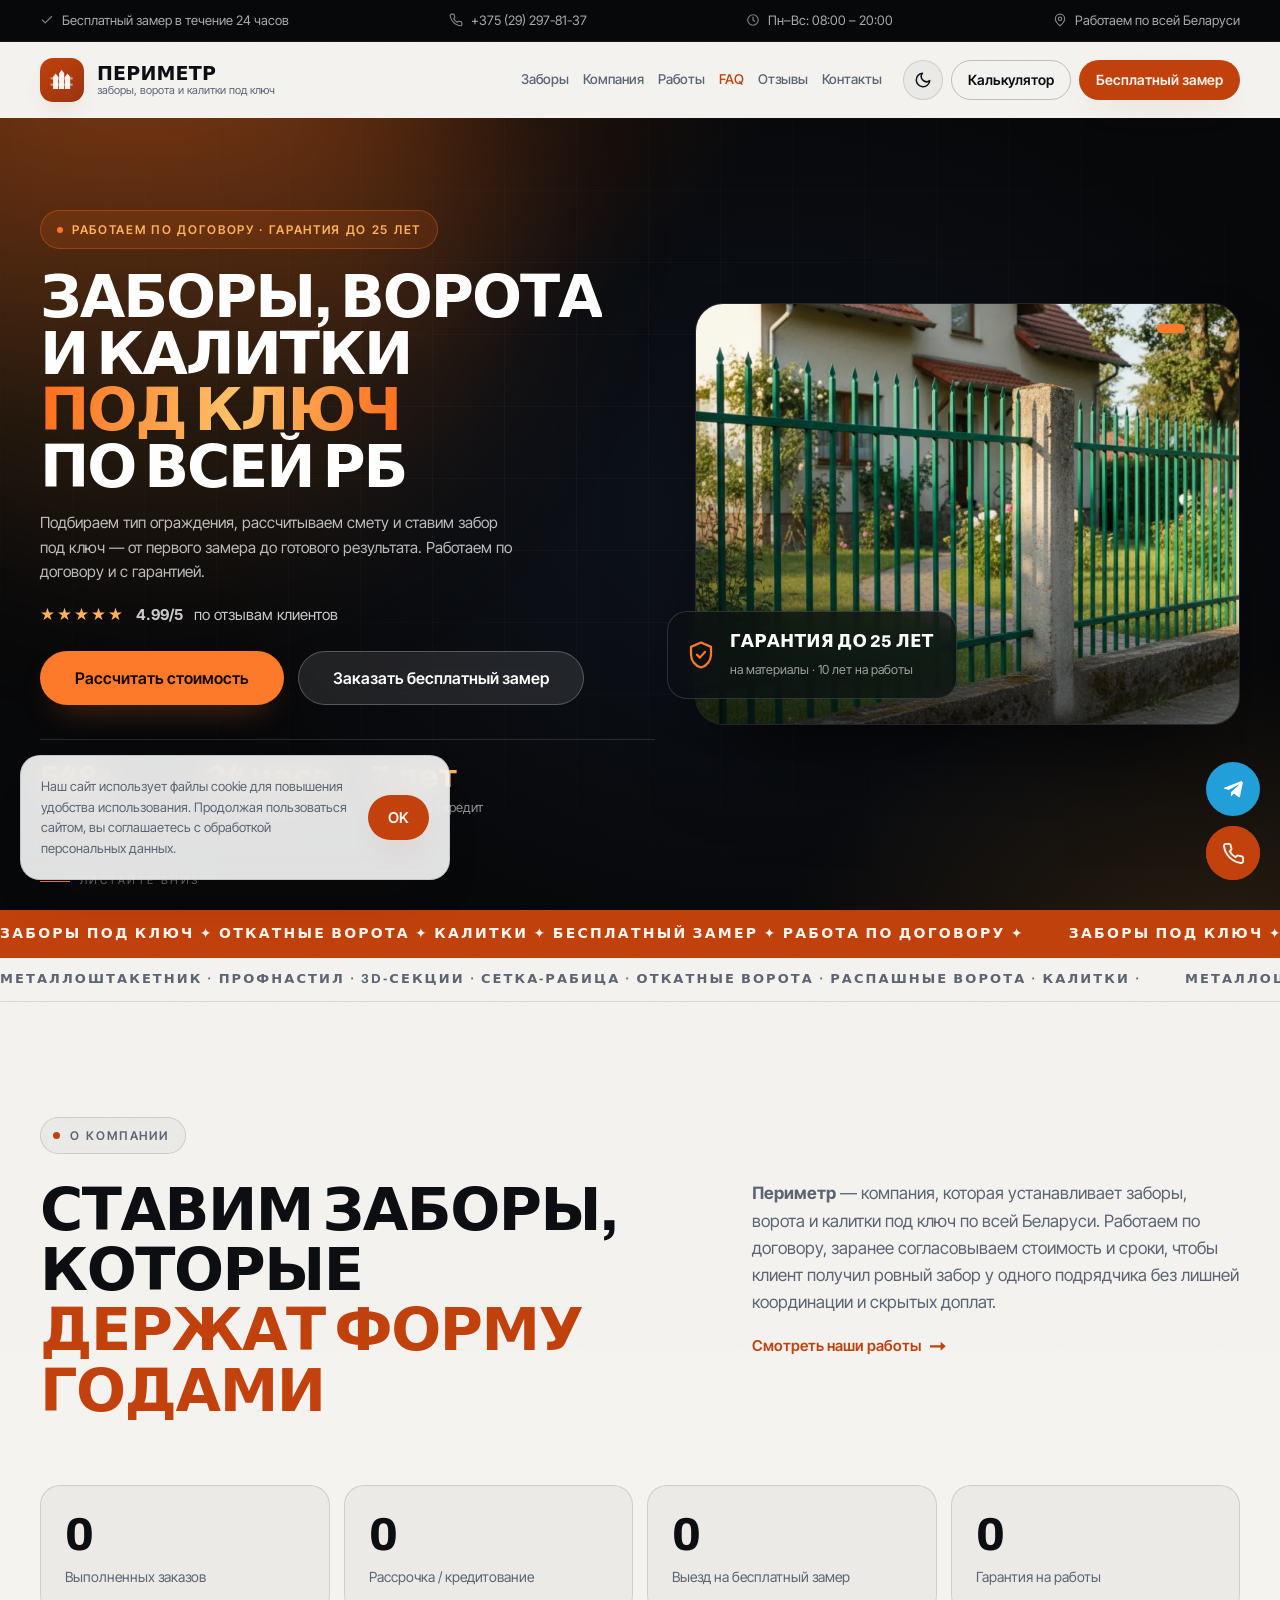
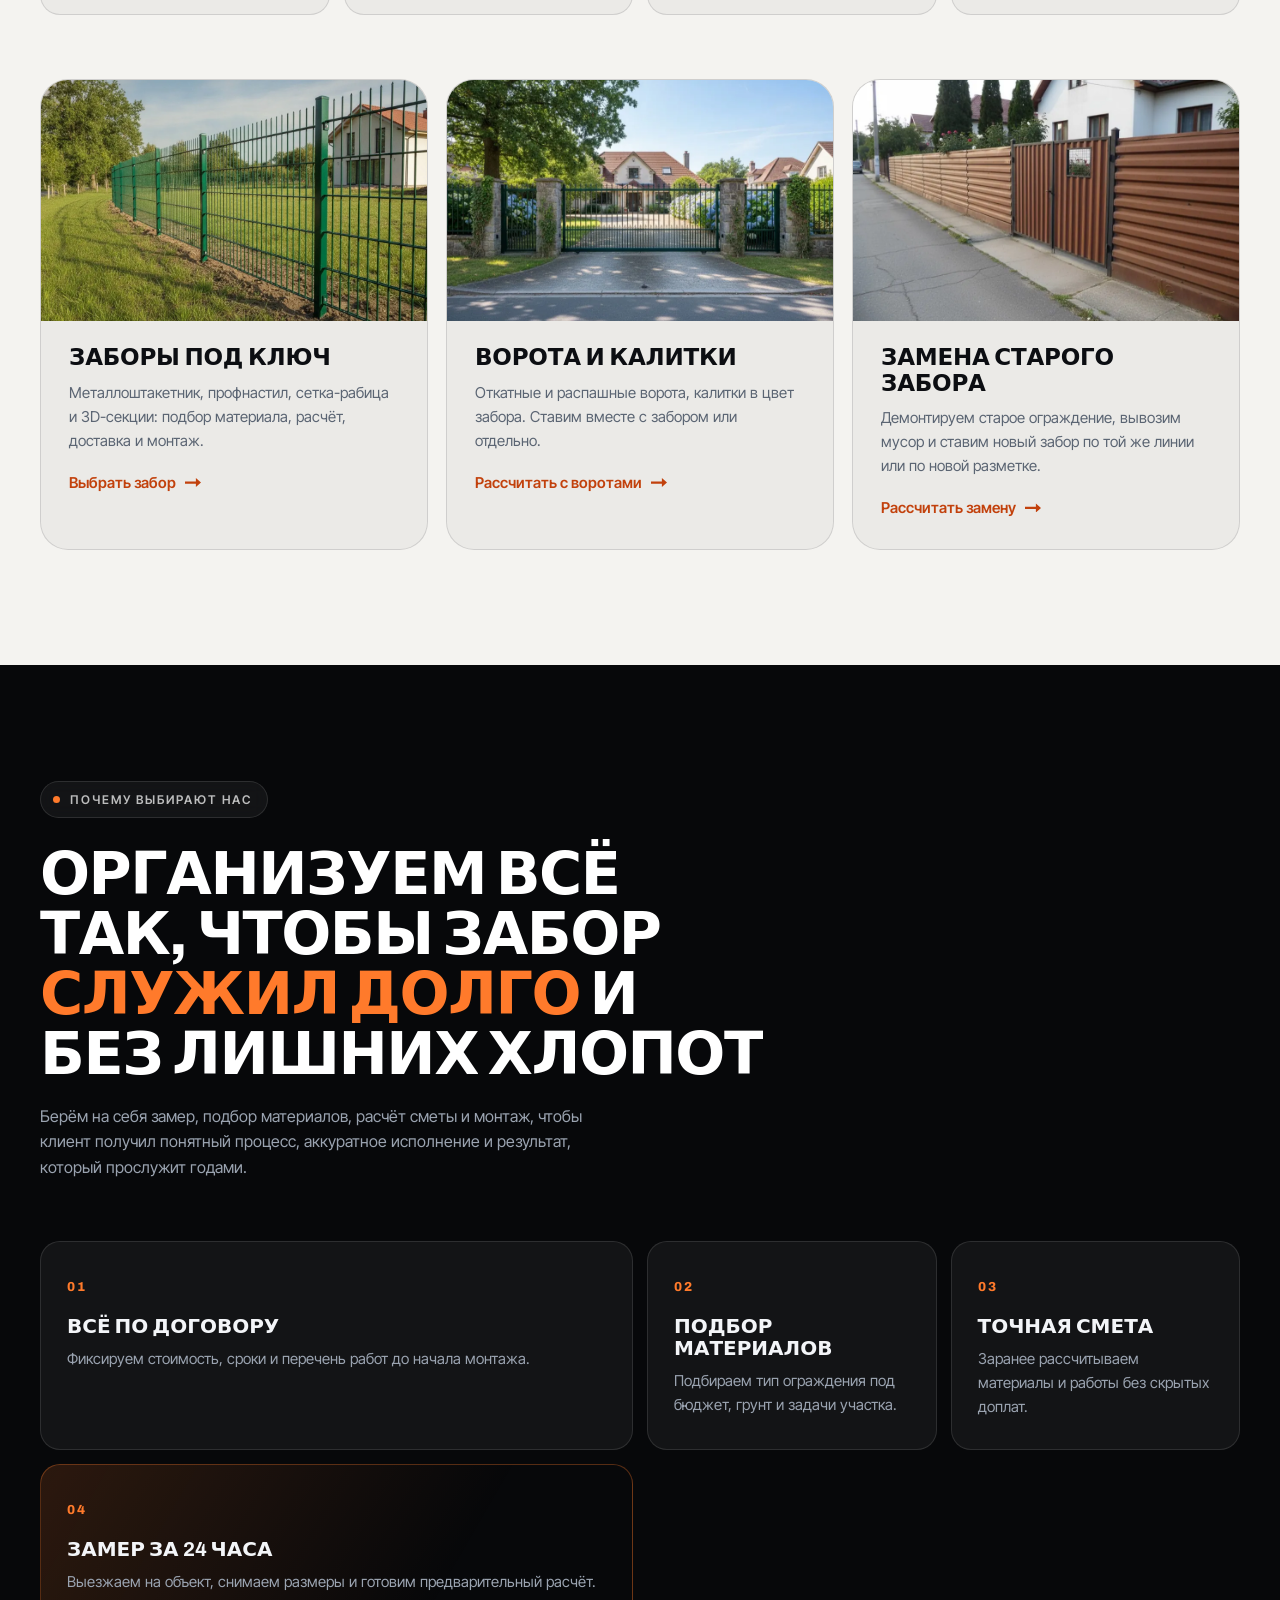
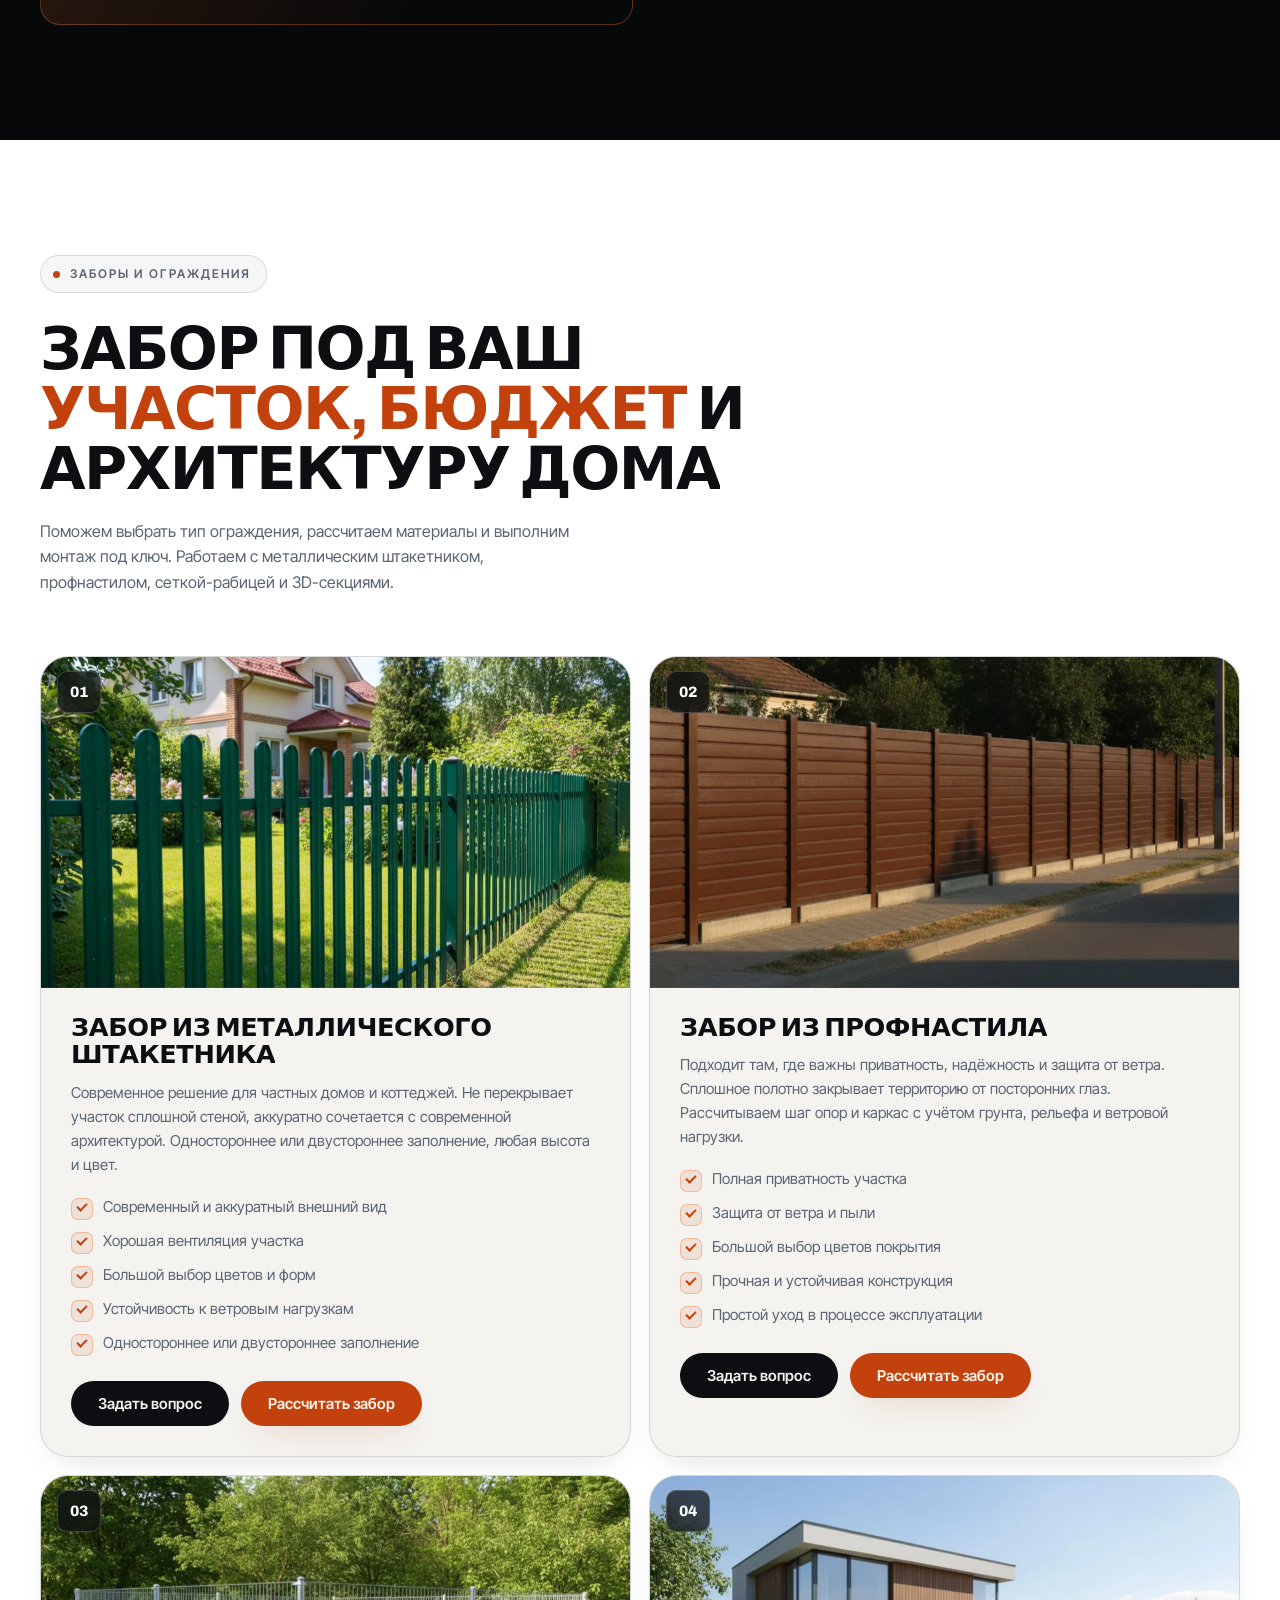
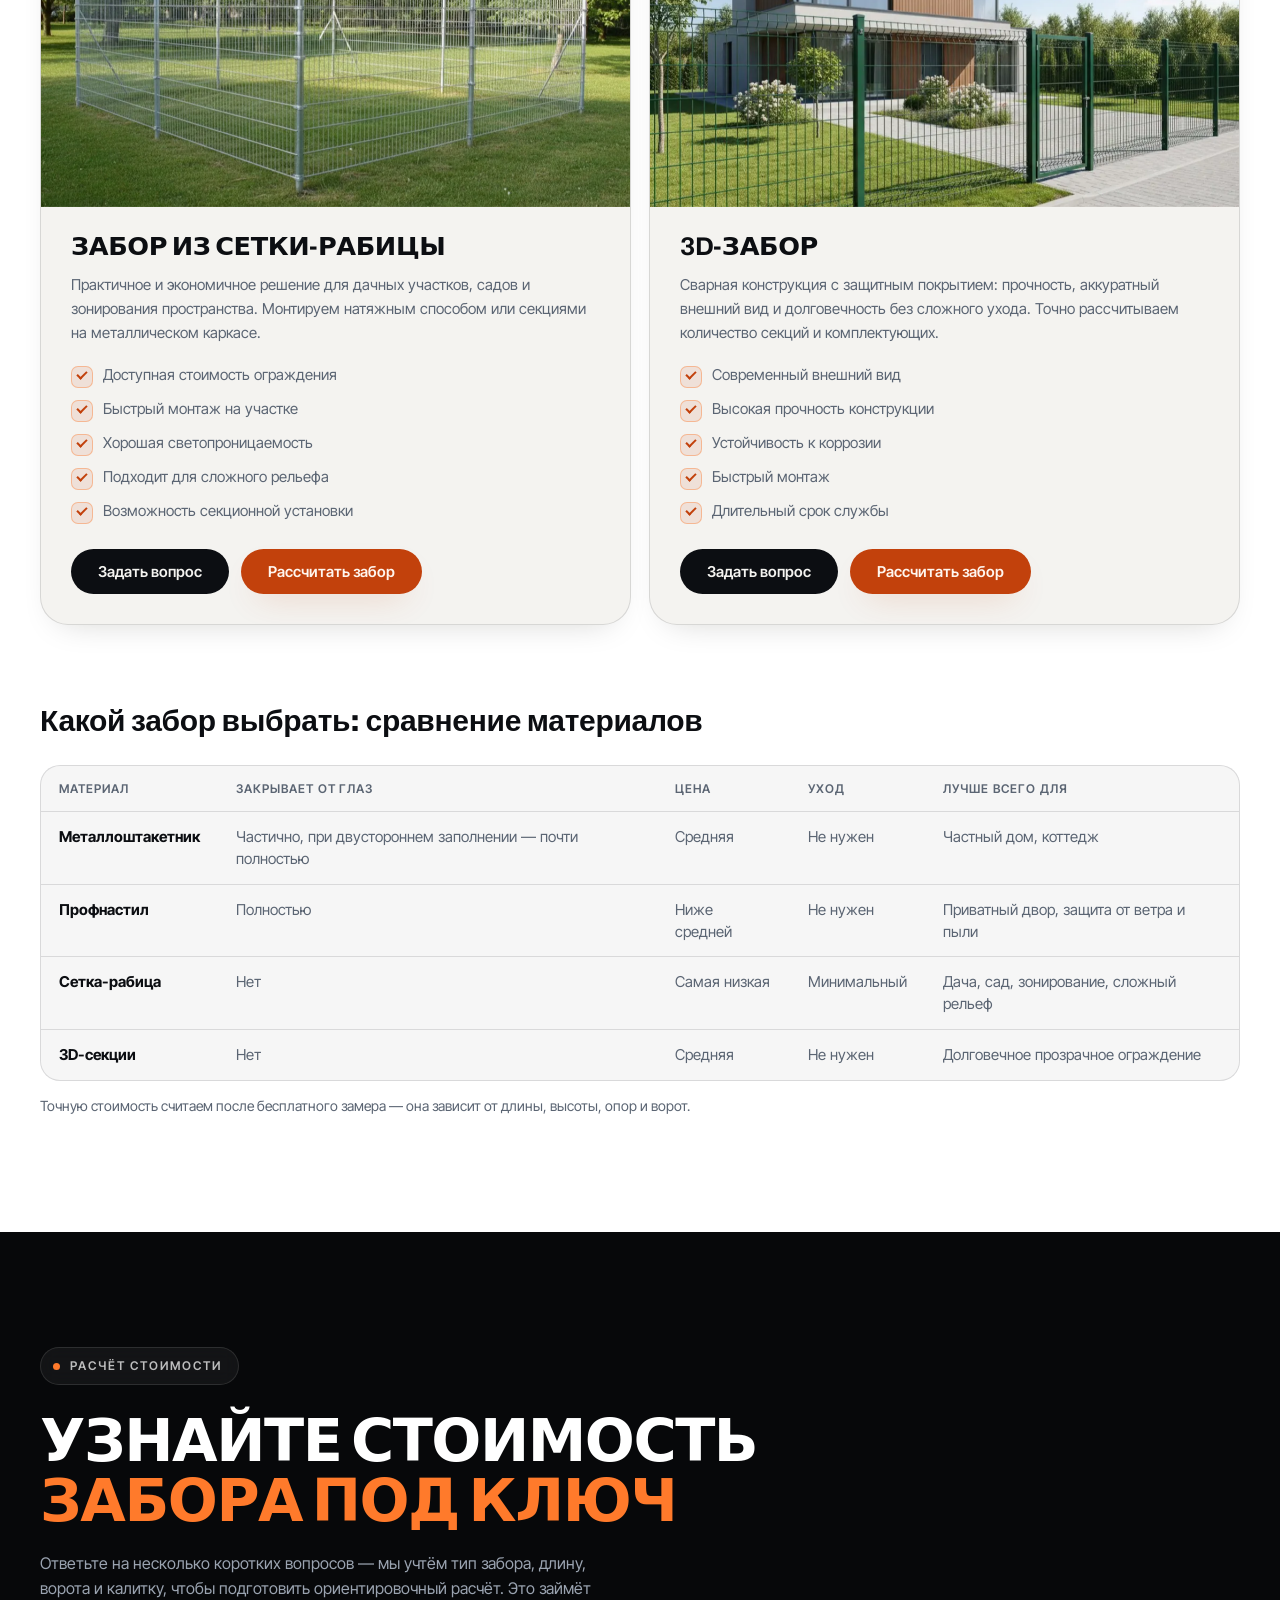
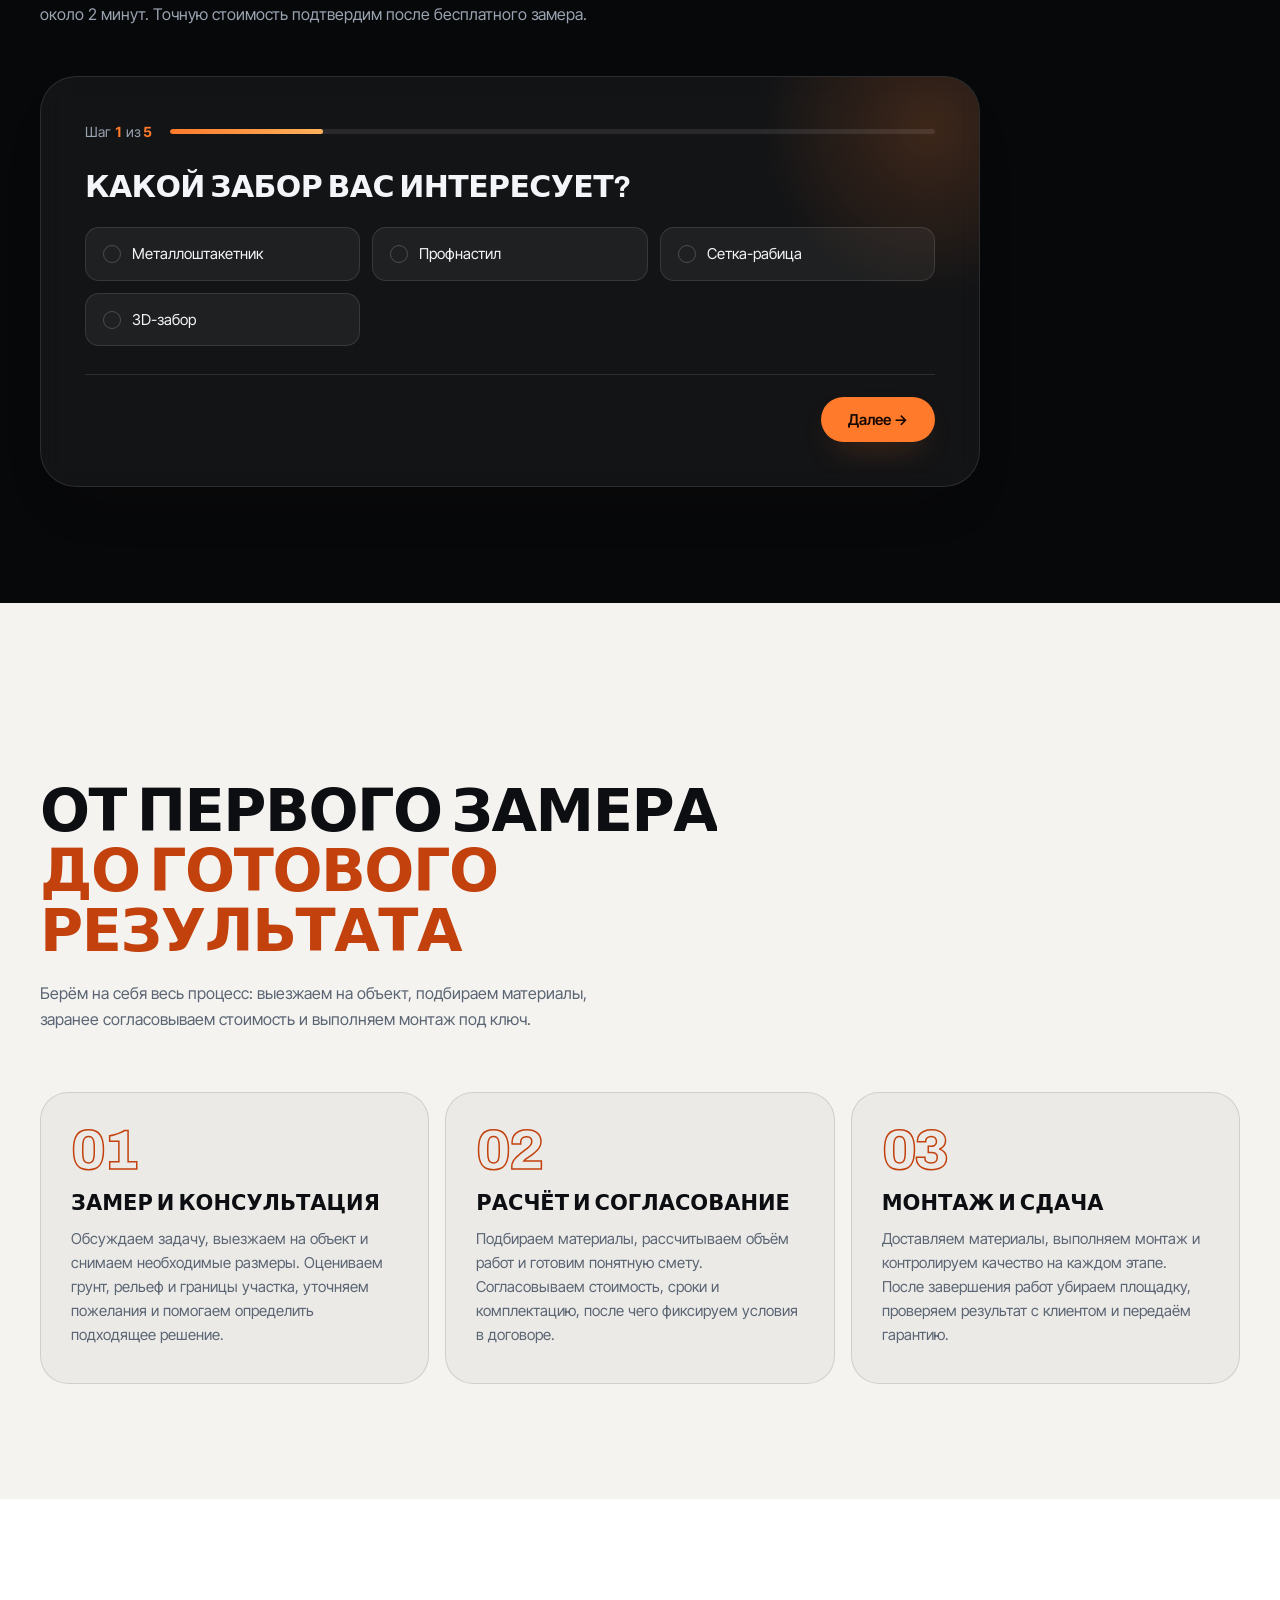
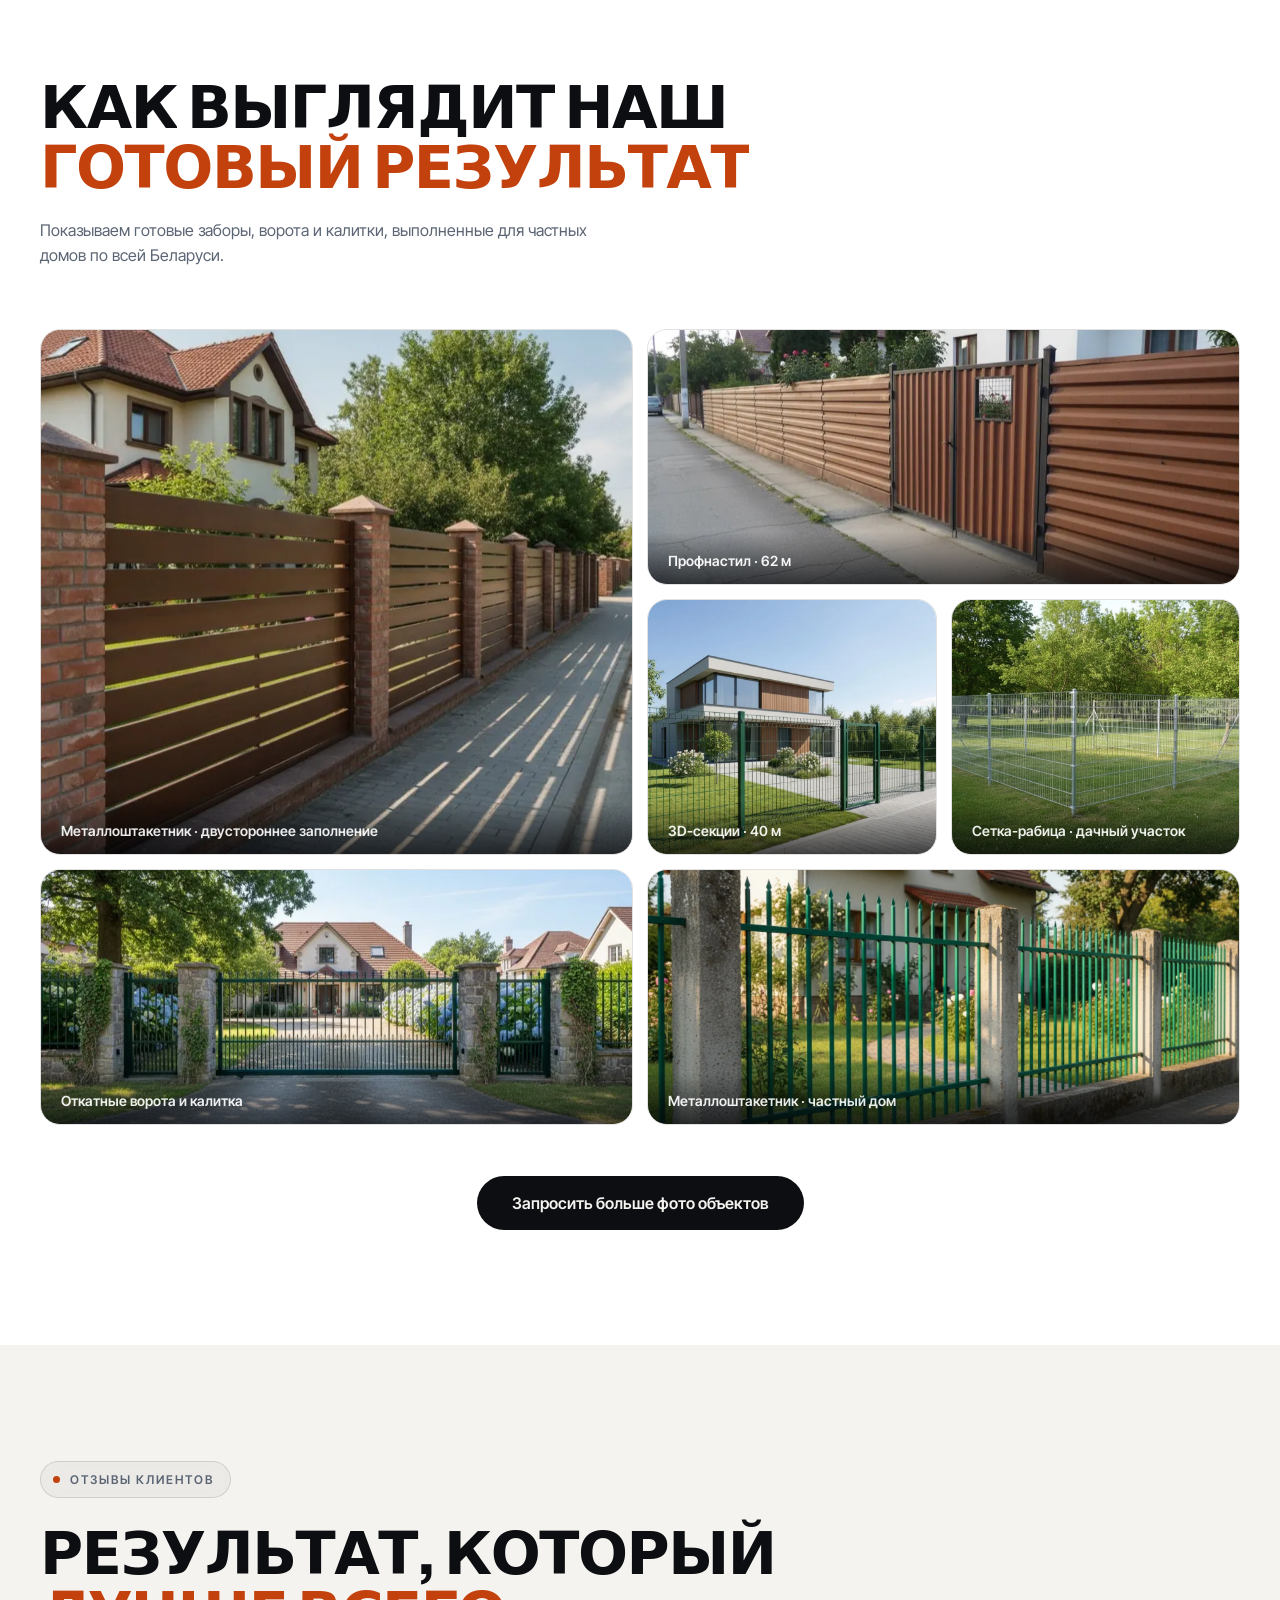
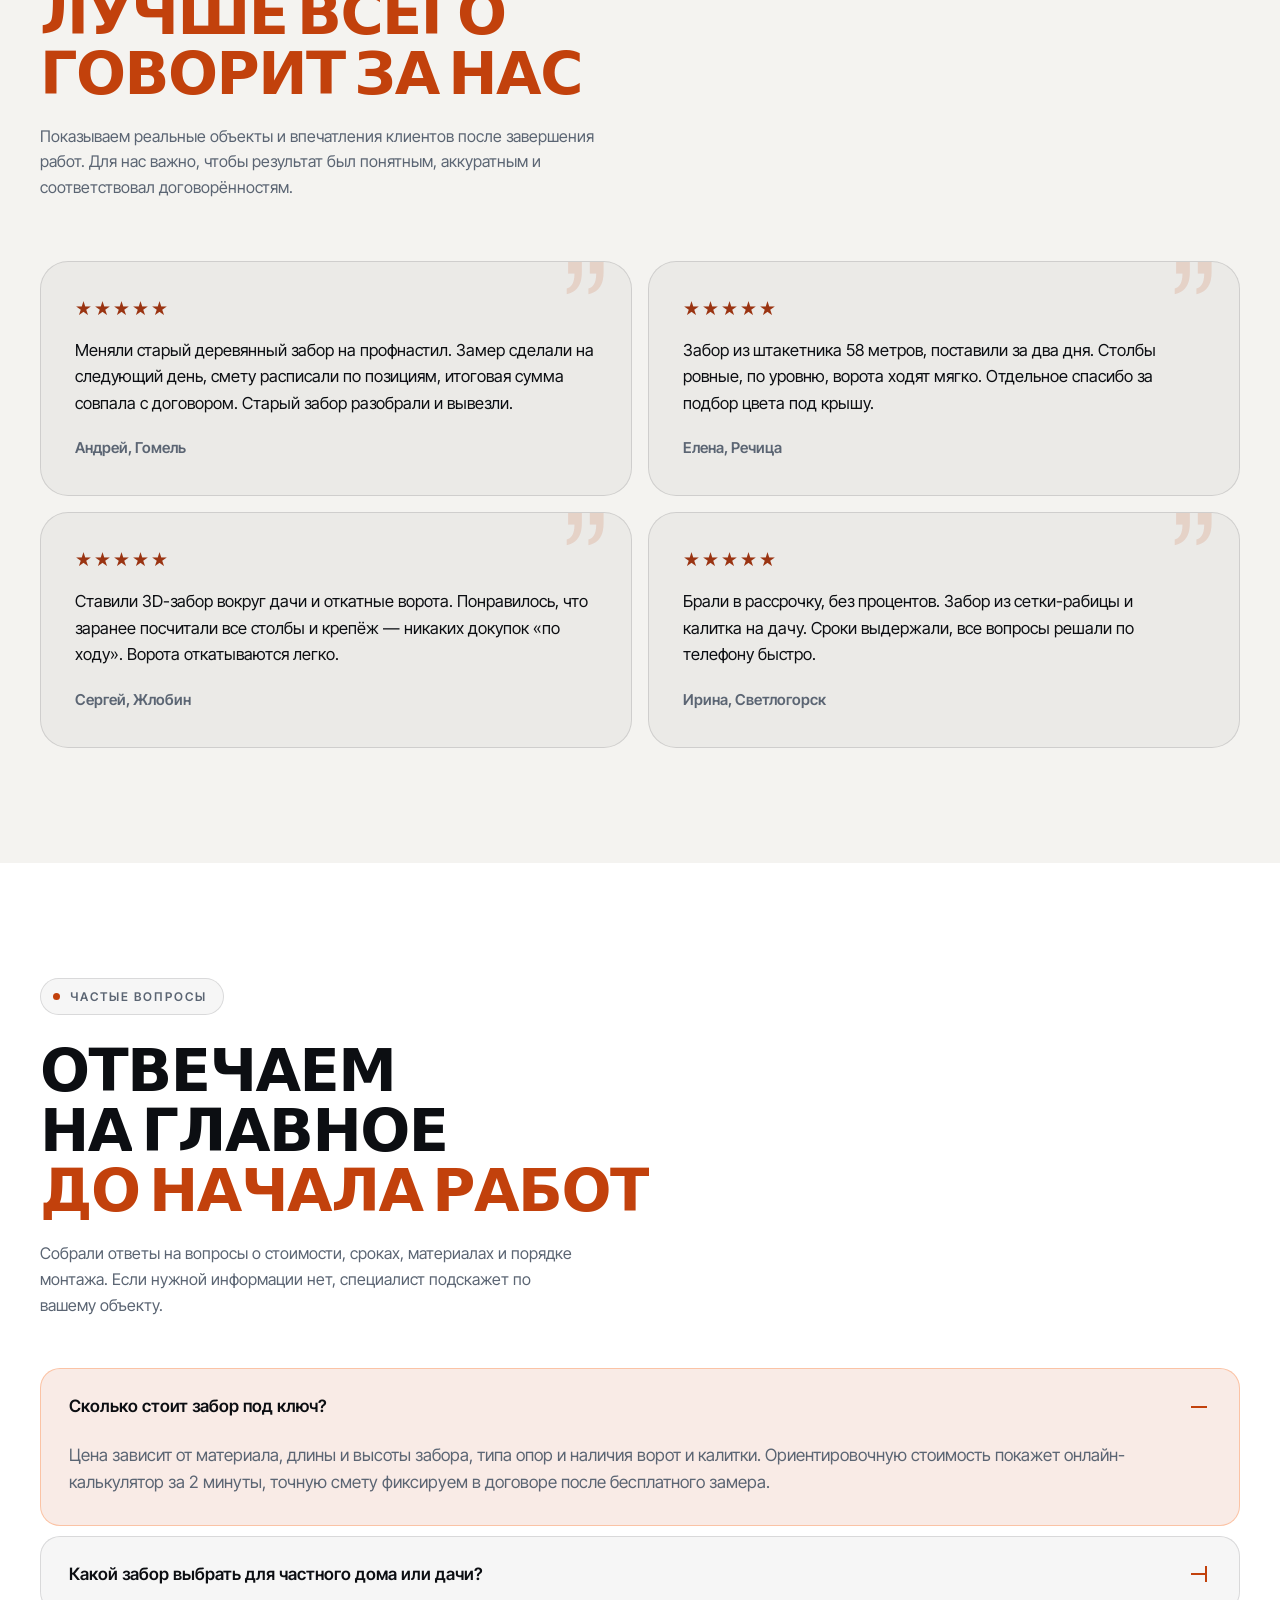
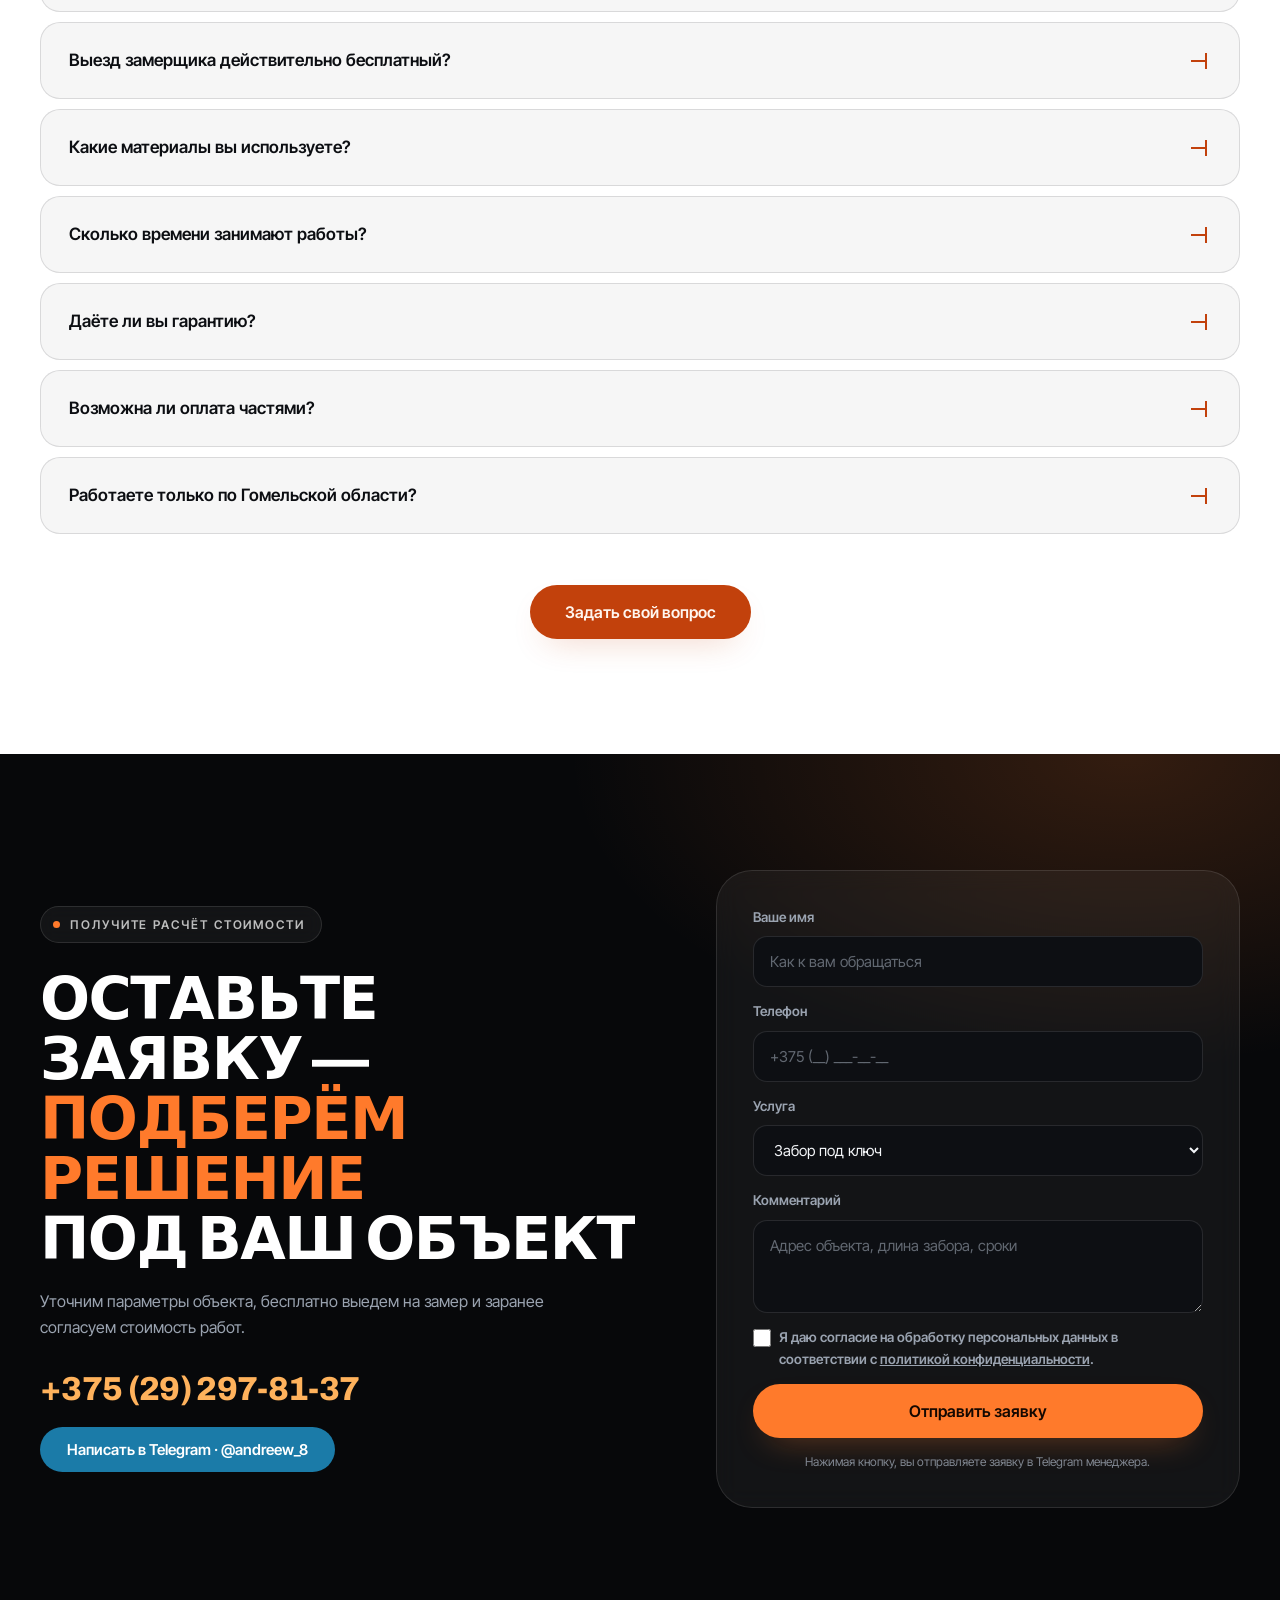
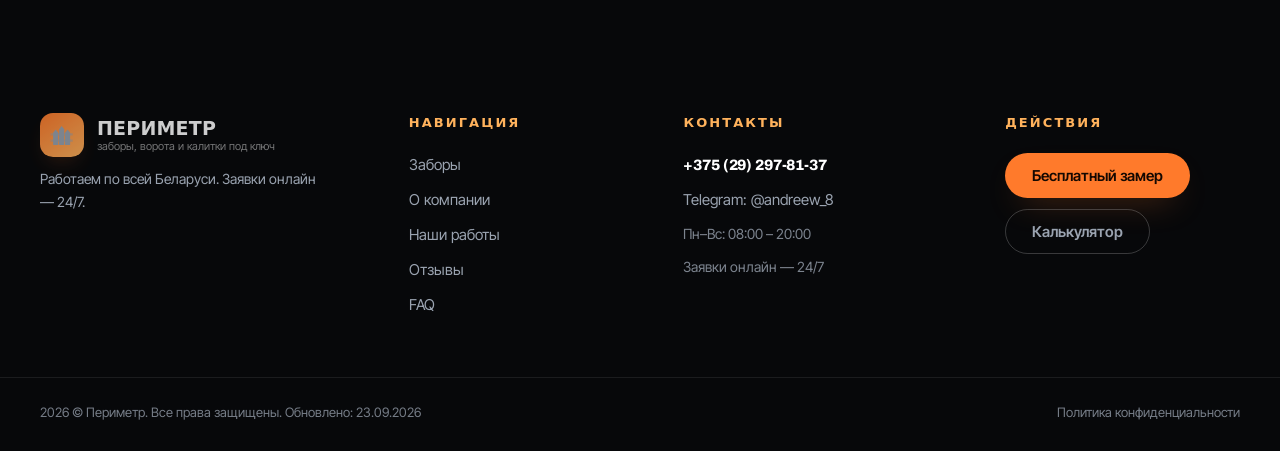
==== index.html @ 14665b86 "Сайт Периметр: заборы, ворота и калитки под ключ Co-Authored-By: Claude Opus 5.5 (1M context) <norep" ====
<!DOCTYPE html>
<html lang="ru">
<head>
<meta charset="utf-8">
<meta name="viewport" content="width=device-width, initial-scale=1">
<title>Заборы под ключ в Беларуси — ворота и калитки | Периметр</title>
<meta name="description" content="Заборы из металлоштакетника, профнастила, рабицы и 3D-секций, ворота и калитки под ключ по всей Беларуси. Бесплатный замер за 24 часа, договор, гарантия до 25 лет.">
<meta name="robots" content="index, follow, max-image-preview:large, max-snippet:-1">
<link rel="canonical" href="https://xn--80aapcvihh1bcd1e.xn--90ais/">
<link rel="alternate" hreflang="ru-BY" href="https://xn--80aapcvihh1bcd1e.xn--90ais/">
<meta name="geo.region" content="BY">
<meta name="geo.placename" content="Беларусь">
<meta property="og:type" content="website">
<meta property="og:locale" content="ru_BY">
<meta property="og:site_name" content="Периметр">
<meta property="og:url" content="https://xn--80aapcvihh1bcd1e.xn--90ais/">
<meta property="og:title" content="Заборы, ворота и калитки под ключ по всей Беларуси — Периметр">
<meta property="og:description" content="Подбираем материалы, считаем смету и монтируем забор под ключ. Бесплатный замер за 24 часа, работа по договору, гарантия до 25 лет.">
<meta property="og:image" content="https://xn--80aapcvihh1bcd1e.xn--90ais/img/og-image.jpg">
<meta property="og:image:width" content="1200">
<meta property="og:image:height" content="630">
<meta property="og:image:alt" content="Периметр — заборы, ворота и калитки под ключ по всей Беларуси">
<meta name="twitter:card" content="summary_large_image">
<meta name="twitter:title" content="Заборы, ворота и калитки под ключ — Периметр">
<meta name="twitter:description" content="Бесплатный замер за 24 часа, договор, гарантия до 25 лет. Работаем по всей Беларуси.">
<meta name="twitter:image" content="https://xn--80aapcvihh1bcd1e.xn--90ais/img/og-image.jpg">
<link rel="preload" as="image" href="img/hero-3.webp" type="image/webp" fetchpriority="high">
<script type="application/ld+json">
{
 "@context": "https://schema.org",
 "@graph": [
  {
   "@type": "HomeAndConstructionBusiness",
   "@id": "https://xn--80aapcvihh1bcd1e.xn--90ais/#org",
   "name": "Периметр",
   "description": "Установка заборов, ворот и калиток под ключ по всей Беларуси: металлоштакетник, профнастил, сетка-рабица, 3D-секции, откатные и распашные ворота.",
   "url": "https://xn--80aapcvihh1bcd1e.xn--90ais/",
   "logo": "https://xn--80aapcvihh1bcd1e.xn--90ais/img/icon-512.png",
   "image": "https://xn--80aapcvihh1bcd1e.xn--90ais/img/og-image.jpg",
   "telephone": "+375292978137",
   "priceRange": "$$",
   "currenciesAccepted": "BYN",
   "paymentAccepted": "Наличные, банковский перевод, рассрочка, кредит",
   "address": {
    "@type": "PostalAddress",
    "addressCountry": "BY"
   },
   "areaServed": {
    "@type": "Country",
    "name": "Беларусь"
   },
   "openingHoursSpecification": [
    {
     "@type": "OpeningHoursSpecification",
     "dayOfWeek": [
      "Monday",
      "Tuesday",
      "Wednesday",
      "Thursday",
      "Friday",
      "Saturday",
      "Sunday"
     ],
     "opens": "08:00",
     "closes": "20:00"
    }
   ],
   "contactPoint": [
    {
     "@type": "ContactPoint",
     "telephone": "+375292978137",
     "contactType": "customer service",
     "areaServed": "BY",
     "availableLanguage": [
      "ru",
      "be"
     ]
    }
   ],
   "sameAs": [
    "https://t.me/andreew_8"
   ],
   "knowsAbout": [
    "заборы",
    "металлоштакетник",
    "профнастил",
    "сетка-рабица",
    "3D-забор",
    "откатные ворота",
    "распашные ворота",
    "калитки"
   ],
   "hasOfferCatalog": {
    "@type": "OfferCatalog",
    "name": "Заборы, ворота и калитки под ключ",
    "itemListElement": [
     {
      "@type": "Offer",
      "itemOffered": {
       "@type": "Service",
       "name": "Забор из металлического штакетника",
       "description": "Забор из металлоштакетника с односторонним или двусторонним заполнением, любая высота и цвет.",
       "serviceType": "Установка забора",
       "areaServed": {
        "@type": "Country",
        "name": "Беларусь"
       },
       "provider": {
        "@id": "https://xn--80aapcvihh1bcd1e.xn--90ais/#org"
       }
      }
     },
     {
      "@type": "Offer",
      "itemOffered": {
       "@type": "Service",
       "name": "Забор из профнастила",
       "description": "Сплошной забор из профнастила: приватность и защита от ветра, каркас рассчитывается под грунт и рельеф.",
       "serviceType": "Установка забора",
       "areaServed": {
        "@type": "Country",
        "name": "Беларусь"
       },
       "provider": {
        "@id": "https://xn--80aapcvihh1bcd1e.xn--90ais/#org"
       }
      }
     },
     {
      "@type": "Offer",
      "itemOffered": {
       "@type": "Service",
       "name": "Забор из сетки-рабицы",
       "description": "Экономичное ограждение для дач и садов: натяжной монтаж или секции на металлическом каркасе.",
       "serviceType": "Установка забора",
       "areaServed": {
        "@type": "Country",
        "name": "Беларусь"
       },
       "provider": {
        "@id": "https://xn--80aapcvihh1bcd1e.xn--90ais/#org"
       }
      }
     },
     {
      "@type": "Offer",
      "itemOffered": {
       "@type": "Service",
       "name": "3D-забор",
       "description": "Сварные 3D-секции с защитным покрытием: прочность и долговечность без сложного ухода.",
       "serviceType": "Установка забора",
       "areaServed": {
        "@type": "Country",
        "name": "Беларусь"
       },
       "provider": {
        "@id": "https://xn--80aapcvihh1bcd1e.xn--90ais/#org"
       }
      }
     },
     {
      "@type": "Offer",
      "itemOffered": {
       "@type": "Service",
       "name": "Откатные и распашные ворота, калитки",
       "description": "Ворота и калитки в цвет забора — вместе с забором или отдельно.",
       "serviceType": "Установка забора",
       "areaServed": {
        "@type": "Country",
        "name": "Беларусь"
       },
       "provider": {
        "@id": "https://xn--80aapcvihh1bcd1e.xn--90ais/#org"
       }
      }
     },
     {
      "@type": "Offer",
      "itemOffered": {
       "@type": "Service",
       "name": "Замена старого забора",
       "description": "Демонтаж и вывоз старого ограждения, монтаж нового забора.",
       "serviceType": "Установка забора",
       "areaServed": {
        "@type": "Country",
        "name": "Беларусь"
       },
       "provider": {
        "@id": "https://xn--80aapcvihh1bcd1e.xn--90ais/#org"
       }
      }
     }
    ]
   }
  },
  {
   "@type": "WebSite",
   "@id": "https://xn--80aapcvihh1bcd1e.xn--90ais/#website",
   "url": "https://xn--80aapcvihh1bcd1e.xn--90ais/",
   "name": "Периметр",
   "inLanguage": "ru-BY",
   "publisher": {
    "@id": "https://xn--80aapcvihh1bcd1e.xn--90ais/#org"
   }
  },
  {
   "@type": "WebPage",
   "@id": "https://xn--80aapcvihh1bcd1e.xn--90ais/#webpage",
   "url": "https://xn--80aapcvihh1bcd1e.xn--90ais/",
   "name": "Заборы, ворота и калитки под ключ в Беларуси — Периметр",
   "isPartOf": {
    "@id": "https://xn--80aapcvihh1bcd1e.xn--90ais/#website"
   },
   "about": {
    "@id": "https://xn--80aapcvihh1bcd1e.xn--90ais/#org"
   },
   "inLanguage": "ru-BY",
   "primaryImageOfPage": {
    "@type": "ImageObject",
    "url": "https://xn--80aapcvihh1bcd1e.xn--90ais/img/og-image.jpg",
    "width": 1200,
    "height": 630
   },
   "dateModified": "2026-09-23",
   "speakable": {
    "@type": "SpeakableSpecification",
    "cssSelector": [
     "#answer",
     "#faq summary",
     "#faq .faq__i > div"
    ]
   }
  },
  {
   "@type": "FAQPage",
   "@id": "https://xn--80aapcvihh1bcd1e.xn--90ais/#faq",
   "mainEntity": [
    {
     "@type": "Question",
     "name": "Сколько стоит забор под ключ?",
     "acceptedAnswer": {
      "@type": "Answer",
      "text": "Цена зависит от материала, длины и высоты забора, типа опор и наличия ворот и калитки. Ориентировочную стоимость покажет онлайн-калькулятор за 2 минуты, точную смету фиксируем в договоре после бесплатного замера."
     }
    },
    {
     "@type": "Question",
     "name": "Какой забор выбрать для частного дома или дачи?",
     "acceptedAnswer": {
      "@type": "Answer",
      "text": "Для частного дома чаще выбирают металлоштакетник или профнастил: штакетник выглядит легче и проветривает участок, профнастил полностью закрывает двор от глаз и ветра. Для дачи и зонирования подходит сетка-рабица, для прочного и долговечного ограждения без ухода — 3D-секции."
     }
    },
    {
     "@type": "Question",
     "name": "Выезд замерщика действительно бесплатный?",
     "acceptedAnswer": {
      "@type": "Answer",
      "text": "Да, специалист выезжает на объект, снимает размеры, оценивает грунт, рельеф и границы участка и помогает подобрать подходящее решение. Условия и время выезда согласовываются заранее. В большинстве случаев замер можно организовать в течение 24 часов после обращения."
     }
    },
    {
     "@type": "Question",
     "name": "Какие материалы вы используете?",
     "acceptedAnswer": {
      "@type": "Answer",
      "text": "Металлоштакетник, профнастил, сетка-рабица и 3D-секции. Толщина металла от 0,4 мм до 0,45 мм — такие материалы подходят для любого типа участка. Столбы — профильная труба с грунтовкой и покраской, бетонирование или забивка в зависимости от грунта. Гарантия на материалы — до 25 лет."
     }
    },
    {
     "@type": "Question",
     "name": "Сколько времени занимают работы?",
     "acceptedAnswer": {
      "@type": "Answer",
      "text": "После выезда на замер и подписания договора: забор до 60 м — 1–2 дня, забор более 60 м — до 3 дней, откатные ворота — 1 день после бетонирования фундамента."
     }
    },
    {
     "@type": "Question",
     "name": "Даёте ли вы гарантию?",
     "acceptedAnswer": {
      "@type": "Answer",
      "text": "Да. Гарантия на материалы — до 25 лет, гарантия на наши работы — до 10 лет. Условия фиксируются в договоре."
     }
    },
    {
     "@type": "Question",
     "name": "Возможна ли оплата частями?",
     "acceptedAnswer": {
      "@type": "Answer",
      "text": "Да, предоставляем внутреннюю рассрочку до 6 месяцев без процентов, а также кредит до 7 лет."
     }
    },
    {
     "@type": "Question",
     "name": "Работаете только по Гомельской области?",
     "acceptedAnswer": {
      "@type": "Answer",
      "text": "Работаем по всей Беларуси. Выезд на замер согласовываем заранее — обычно в течение 24 часов после обращения."
     }
    }
   ]
  },
  {
   "@type": "HowTo",
   "name": "Как заказать забор под ключ",
   "totalTime": "P3D",
   "step": [
    {
     "@type": "HowToStep",
     "position": 1,
     "name": "Замер и консультация",
     "text": "Выезжаем на объект, снимаем размеры, оцениваем грунт, рельеф и границы участка."
    },
    {
     "@type": "HowToStep",
     "position": 2,
     "name": "Расчёт и согласование",
     "text": "Подбираем материалы, готовим смету, фиксируем стоимость и сроки в договоре."
    },
    {
     "@type": "HowToStep",
     "position": 3,
     "name": "Монтаж и сдача",
     "text": "Доставляем материалы, монтируем забор, убираем площадку и передаём гарантию."
    }
   ]
  }
 ]
}
</script>
<link rel="preconnect" href="https://fonts.googleapis.com">
<link rel="preconnect" href="https://fonts.gstatic.com" crossorigin>
<link href="https://fonts.googleapis.com/css2?family=Archivo:wght@400;500;600;700;800;900&family=Inter+Tight:wght@400;500;600;700&display=swap" rel="stylesheet">
<link rel="stylesheet" href="styles.css">
<link rel="icon" href="favicon.ico" sizes="48x48">
<link rel="icon" href="img/favicon.svg" type="image/svg+xml">
<link rel="apple-touch-icon" href="img/apple-touch-icon.png">
<link rel="manifest" href="site.webmanifest">
<meta name="theme-color" content="#0A0B0D">
<script>
// тема ставится до отрисовки, иначе мигает белым
(function(){try{
  var t=localStorage.getItem('krov-theme');
  if(!t)t=window.matchMedia('(prefers-color-scheme: light)').matches?'light':'dark';
  document.documentElement.setAttribute('data-theme',t);
}catch(e){}})();
</script>
</head>
<body>

<div class="noise" aria-hidden="true"></div>

<!-- ПРЕЛОАДЕР -->
<div class="preloader" id="preloader">
  <div class="preloader__in">
    <svg class="preloader__art" viewBox="0 0 160 120" aria-hidden="true">
      <path class="pl-ground" d="M8 104 L152 104"/>
      <path class="pl-pickets" d="M26 104 V44 L36 30 L46 44 V104 M58 104 V32 L68 18 L78 32 V104 M90 104 V32 L100 18 L110 32 V104 M122 104 V44 L132 30 L142 44 V104"/>
      <path class="pl-rails" d="M14 56 H152 M14 84 H152"/>
    </svg>
    <div class="preloader__name">
      <span>П</span><span>Е</span><span>Р</span><span>И</span><span>М</span><span>Е</span><span>Т</span><span>Р</span>
    </div>
    <div class="preloader__sub">заборы · ворота · калитки под ключ</div>
    <div class="preloader__line"><i id="plBar"></i></div>
    <div class="preloader__pct"><span id="plPct">0</span>%</div>
  </div>
  <span class="preloader__curtain preloader__curtain--l"></span>
  <span class="preloader__curtain preloader__curtain--r"></span>
</div>

<div class="scrollbar" id="scrollbar"><i></i></div>

<!-- ТОП-БАР -->
<div class="topbar">
  <div class="wrap topbar__in">
    <span class="topbar__item"><svg viewBox="0 0 24 24" fill="none" stroke="currentColor" stroke-width="2" stroke-linecap="round" stroke-linejoin="round" aria-hidden="true"><path d="M20 6 9 17l-5-5"/></svg>Бесплатный замер в течение 24 часов</span>
    <a class="topbar__item" href="tel:+375292978137"><svg viewBox="0 0 24 24" fill="none" stroke="currentColor" stroke-width="2" stroke-linecap="round" stroke-linejoin="round" aria-hidden="true"><path d="M22 16.9v3a2 2 0 0 1-2.2 2 19.8 19.8 0 0 1-8.6-3.1 19.5 19.5 0 0 1-6-6A19.8 19.8 0 0 1 2.1 4.2 2 2 0 0 1 4.1 2h3a2 2 0 0 1 2 1.7c.1 1 .4 1.9.7 2.8a2 2 0 0 1-.5 2.1L8.1 9.9a16 16 0 0 0 6 6l1.3-1.3a2 2 0 0 1 2.1-.4c.9.3 1.8.6 2.8.7a2 2 0 0 1 1.7 2z"/></svg>+375 (29) 297-81-37</a>
    <span class="topbar__item"><svg viewBox="0 0 24 24" fill="none" stroke="currentColor" stroke-width="2" stroke-linecap="round" stroke-linejoin="round" aria-hidden="true"><circle cx="12" cy="12" r="9"/><path d="M12 7v5l3 2"/></svg>Пн–Вс: 08:00 – 20:00</span>
    <span class="topbar__item"><svg viewBox="0 0 24 24" fill="none" stroke="currentColor" stroke-width="2" stroke-linecap="round" stroke-linejoin="round" aria-hidden="true"><path d="M20 10c0 6-8 12-8 12S4 16 4 10a8 8 0 0 1 16 0z"/><circle cx="12" cy="10" r="3"/></svg>Работаем по всей Беларуси</span>
  </div>
</div>

<!-- ШАПКА -->
<header class="header" id="header">
  <div class="wrap header__in">
    <a class="logo" href="#top" aria-label="Периметр — на главную">
      <span class="logo__mark"><svg class="logo__svg" viewBox="0 0 32 32" aria-hidden="true"><path d="M3 13.2h26v2.6H3zM3 20.6h26v2.6H3z" opacity=".5"/><path d="M6 27V12.5l3-3.8 3 3.8V27zM13 27V8.5l3-3.8 3 3.8V27zM20 27V12.5l3-3.8 3 3.8V27z"/></svg></span>
      <span class="logo__txt"><b>Периметр</b><i>заборы, ворота и калитки под ключ</i></span>
    </a>
    <nav class="nav" id="nav">
      <a href="#fences">Заборы</a>
      <a href="#about">Компания</a>
      <a href="#works">Работы</a>
      <a href="#faq">FAQ</a>
      <a href="#reviews">Отзывы</a>
      <a href="#contacts">Контакты</a>
    </nav>
    <div class="header__cta">
      <button class="theme-toggle" id="themeToggle" aria-label="Переключить тему">
        <svg class="ico-sun" viewBox="0 0 24 24" fill="none" stroke="currentColor" stroke-width="2" stroke-linecap="round" aria-hidden="true"><circle cx="12" cy="12" r="4"/><path d="M12 2v2M12 20v2M4.9 4.9l1.4 1.4M17.7 17.7l1.4 1.4M2 12h2M20 12h2M4.9 19.1l1.4-1.4M17.7 6.3l1.4-1.4"/></svg>
        <svg class="ico-moon" viewBox="0 0 24 24" fill="none" stroke="currentColor" stroke-width="2" stroke-linecap="round" stroke-linejoin="round" aria-hidden="true"><path d="M21 12.8A9 9 0 1 1 11.2 3a7 7 0 0 0 9.8 9.8z"/></svg>
      </button>
      <a class="btn btn--ghost" href="#calc">Калькулятор</a>
      <button class="btn btn--accent" data-modal="measure">Бесплатный замер</button>
    </div>
    <button class="burger" id="burger" aria-label="Меню"><span></span><span></span><span></span></button>
  </div>
</header>

<!-- ГЛАВНЫЙ ЭКРАН -->
<section class="hero" id="top">
  <div class="hero__bg"></div>
  <div class="hero__grid" aria-hidden="true"></div>
  <div class="hero__aura" aria-hidden="true"></div>
  <div class="wrap hero__in">
    <div class="hero__text">
      <span class="tag">Работаем по договору · Гарантия до 25 лет</span>
      <h1>Заборы, ворота и калитки <em>под ключ</em> по всей РБ</h1>
      <p>Подбираем тип ограждения, рассчитываем смету и ставим забор под ключ — от первого замера до готового результата. Работаем по договору и с гарантией.</p>
      <div class="rating">
        <span class="stars">★★★★★</span>
        <b>4.99/5</b> по отзывам клиентов
      </div>
      <div class="hero__btns">
        <a class="btn btn--accent btn--lg" href="#calc">Рассчитать стоимость</a>
        <button class="btn btn--light btn--lg" data-modal="measure">Заказать бесплатный замер</button>
      </div>
      <div class="hero__mini">
        <div><b data-count="550" data-suffix="+">0</b><span>выполненных заказов</span></div>
        <div><b data-count="24" data-suffix=" часа">0</b><span>выезд на замер</span></div>
        <div><b data-count="7" data-suffix=" лет">0</b><span>рассрочка / кредит</span></div>
      </div>
    </div>
    <div class="hero__visual">
    <div class="hero__slider" id="heroSlider">
      <div class="slide is-active"><img width="1600" height="914" src="img/hero-3.webp" fetchpriority="high" decoding="async" alt="Зелёный забор из металлоштакетника на бетонном цоколе у частного дома"></div>
      <div class="slide"><img width="900" height="656" src="img/work-6.webp" loading="lazy" decoding="async" alt="Откатные ворота и калитка в цвет забора у частного дома"></div>
      <div class="slide"><img width="900" height="656" src="img/work-2.webp" loading="lazy" decoding="async" alt="Забор из профнастила вокруг частного дома в Беларуси"></div>
      <div class="slider__dots" id="heroDots"></div>
    </div>
      <div class="hero__badge">
        <svg viewBox="0 0 24 24" fill="none" stroke="currentColor" stroke-width="1.8" stroke-linecap="round" stroke-linejoin="round" aria-hidden="true"><path d="M12 2 4 5.5v6c0 5 3.4 9.3 8 10.5 4.6-1.2 8-5.5 8-10.5v-6L12 2z"/><path d="m8.8 11.8 2.3 2.3 4.1-4.6"/></svg>
        <div>
          <b>Гарантия до 25 лет</b>
          <span>на материалы · 10 лет на работы</span>
        </div>
      </div>
    </div>
  </div>
  <div class="hero__scroll"><i></i>листайте вниз</div>
</section>

<!-- БЕГУЩИЕ СТРОКИ -->
<div class="marquee"><div class="marquee__in">
  <span>ЗАБОРЫ ПОД КЛЮЧ ✦ ОТКАТНЫЕ ВОРОТА ✦ КАЛИТКИ ✦ БЕСПЛАТНЫЙ ЗАМЕР ✦ РАБОТА ПО ДОГОВОРУ ✦</span>
  <span>ЗАБОРЫ ПОД КЛЮЧ ✦ ОТКАТНЫЕ ВОРОТА ✦ КАЛИТКИ ✦ БЕСПЛАТНЫЙ ЗАМЕР ✦ РАБОТА ПО ДОГОВОРУ ✦</span>
</div></div>
<div class="marquee marquee--alt"><div class="marquee__in">
  <span>МЕТАЛЛОШТАКЕТНИК · ПРОФНАСТИЛ · 3D-СЕКЦИИ · СЕТКА-РАБИЦА · ОТКАТНЫЕ ВОРОТА · РАСПАШНЫЕ ВОРОТА · КАЛИТКИ ·</span>
  <span>МЕТАЛЛОШТАКЕТНИК · ПРОФНАСТИЛ · 3D-СЕКЦИИ · СЕТКА-РАБИЦА · ОТКАТНЫЕ ВОРОТА · РАСПАШНЫЕ ВОРОТА · КАЛИТКИ ·</span>
</div></div>

<!-- О КОМПАНИИ -->
<section class="sec" id="about">
  <div class="wrap">
    <span class="sec__label">О компании</span>
    <div class="about">
      <h2 class="h2">Ставим заборы, которые <em>держат форму годами</em></h2>
      <div class="about__side">
        <p id="answer"><strong>Периметр</strong> — компания, которая устанавливает заборы, ворота и калитки под ключ по всей Беларуси. Работаем по договору, заранее согласовываем стоимость и сроки, чтобы клиент получил ровный забор у одного подрядчика без лишней координации и скрытых доплат.</p>
        <a class="link-arrow" href="#works">Смотреть наши работы</a>
      </div>
    </div>
    <div class="stats">
      <div class="stat spot"><b data-count="550" data-suffix="+">0</b><span>Выполненных заказов</span></div>
      <div class="stat spot"><b data-count="7" data-suffix=" лет">0</b><span>Рассрочка / кредитование</span></div>
      <div class="stat spot"><b data-count="24" data-suffix=" часа">0</b><span>Выезд на бесплатный замер</span></div>
      <div class="stat spot"><b data-count="10" data-suffix=" лет">0</b><span>Гарантия на работы</span></div>
    </div>

    <div class="cards3">
      <article class="card3 spot">
        <div class="card3__img"><img width="1200" height="685" src="img/svc-fence.webp" loading="lazy" decoding="async" alt="Монтаж забора под ключ у частного дома"></div>
        <h3>Заборы под ключ</h3>
        <p>Металлоштакетник, профнастил, сетка-рабица и 3D-секции: подбор материала, расчёт, доставка и монтаж.</p>
        <a class="link-arrow" href="#fences">Выбрать забор</a>
      </article>
      <article class="card3 spot">
        <div class="card3__img"><img width="900" height="656" src="img/work-6.webp" loading="lazy" decoding="async" alt="Откатные ворота и калитка, установленные вместе с забором"></div>
        <h3>Ворота и калитки</h3>
        <p>Откатные и распашные ворота, калитки в цвет забора. Ставим вместе с забором или отдельно.</p>
        <a class="link-arrow" href="#calc" data-calc="fence">Рассчитать с воротами</a>
      </article>
      <article class="card3 spot">
        <div class="card3__img"><img width="900" height="656" src="img/work-2.webp" loading="lazy" decoding="async" alt="Новый забор из профнастила после замены старого ограждения"></div>
        <h3>Замена старого забора</h3>
        <p>Демонтируем старое ограждение, вывозим мусор и ставим новый забор по той же линии или по новой разметке.</p>
        <a class="link-arrow" href="#calc" data-calc="fence">Рассчитать замену</a>
      </article>
    </div>
  </div>
</section>

<!-- ПОЧЕМУ МЫ -->
<section class="sec sec--dark" id="why">
  <div class="wrap">
    <span class="sec__label sec__label--light">Почему выбирают нас</span>
    <h2 class="h2 h2--light">Организуем всё так, чтобы забор <em>служил долго</em> и без лишних хлопот</h2>
    <p class="lead">Берём на себя замер, подбор материалов, расчёт сметы и монтаж, чтобы клиент получил понятный процесс, аккуратное исполнение и результат, который прослужит годами.</p>
    <div class="why">
      <div class="why__item spot"><span class="why__num">01</span><h3>Всё по договору</h3><p>Фиксируем стоимость, сроки и перечень работ до начала монтажа.</p></div>
      <div class="why__item spot"><span class="why__num">02</span><h3>Подбор материалов</h3><p>Подбираем тип ограждения под бюджет, грунт и задачи участка.</p></div>
      <div class="why__item spot"><span class="why__num">03</span><h3>Точная смета</h3><p>Заранее рассчитываем материалы и работы без скрытых доплат.</p></div>
      <div class="why__item spot"><span class="why__num">04</span><h3>Замер за 24 часа</h3><p>Выезжаем на объект, снимаем размеры и готовим предварительный расчёт.</p></div>
    </div>
  </div>
</section>

<!-- ЗАБОРЫ -->
<section class="sec sec--grey" id="fences">
  <div class="wrap">
    <span class="sec__label">Заборы и ограждения</span>
    <h2 class="h2">Забор под ваш <em>участок, бюджет</em> и архитектуру дома</h2>
    <p class="lead lead--dark">Поможем выбрать тип ограждения, рассчитаем материалы и выполним монтаж под ключ. Работаем с металлическим штакетником, профнастилом, сеткой-рабицей и 3D-секциями.</p>

    <div class="grid2">
      <article class="tile">
        <div class="tile__img"><img width="1100" height="802" src="img/fence-shtaket.webp" loading="lazy" decoding="async" alt="Забор из металлического штакетника"><span class="tile__num">01</span></div>
        <h3>Забор из металлического штакетника</h3>
        <p>Современное решение для частных домов и коттеджей. Не перекрывает участок сплошной стеной, аккуратно сочетается с современной архитектурой. Одностороннее или двустороннее заполнение, любая высота и цвет.</p>
        <ul class="ticks">
          <li>Современный и аккуратный внешний вид</li>
          <li>Хорошая вентиляция участка</li>
          <li>Большой выбор цветов и форм</li>
          <li>Устойчивость к ветровым нагрузкам</li>
          <li>Одностороннее или двустороннее заполнение</li>
        </ul>
        <div class="row__btns">
          <button class="btn btn--dark" data-modal="question">Задать вопрос</button>
          <a class="btn btn--accent" href="#calc" data-calc="fence">Рассчитать забор</a>
        </div>
      </article>

      <article class="tile">
        <div class="tile__img"><img width="1100" height="802" src="img/fence-profnastil.webp" loading="lazy" decoding="async" alt="Забор из профнастила"><span class="tile__num">02</span></div>
        <h3>Забор из профнастила</h3>
        <p>Подходит там, где важны приватность, надёжность и защита от ветра. Сплошное полотно закрывает территорию от посторонних глаз. Рассчитываем шаг опор и каркас с учётом грунта, рельефа и ветровой нагрузки.</p>
        <ul class="ticks">
          <li>Полная приватность участка</li>
          <li>Защита от ветра и пыли</li>
          <li>Большой выбор цветов покрытия</li>
          <li>Прочная и устойчивая конструкция</li>
          <li>Простой уход в процессе эксплуатации</li>
        </ul>
        <div class="row__btns">
          <button class="btn btn--dark" data-modal="question">Задать вопрос</button>
          <a class="btn btn--accent" href="#calc" data-calc="fence">Рассчитать забор</a>
        </div>
      </article>

      <article class="tile">
        <div class="tile__img"><img width="1100" height="802" src="img/fence-rabica.webp" loading="lazy" decoding="async" alt="Забор из сетки-рабицы"><span class="tile__num">03</span></div>
        <h3>Забор из сетки-рабицы</h3>
        <p>Практичное и экономичное решение для дачных участков, садов и зонирования пространства. Монтируем натяжным способом или секциями на металлическом каркасе.</p>
        <ul class="ticks">
          <li>Доступная стоимость ограждения</li>
          <li>Быстрый монтаж на участке</li>
          <li>Хорошая светопроницаемость</li>
          <li>Подходит для сложного рельефа</li>
          <li>Возможность секционной установки</li>
        </ul>
        <div class="row__btns">
          <button class="btn btn--dark" data-modal="question">Задать вопрос</button>
          <a class="btn btn--accent" href="#calc" data-calc="fence">Рассчитать забор</a>
        </div>
      </article>

      <article class="tile">
        <div class="tile__img"><img width="1100" height="802" src="img/fence-3d.webp" loading="lazy" decoding="async" alt="3D-забор из сварных секций с полимерным покрытием"><span class="tile__num">04</span></div>
        <h3>3D-забор</h3>
        <p>Сварная конструкция с защитным покрытием: прочность, аккуратный внешний вид и долговечность без сложного ухода. Точно рассчитываем количество секций и комплектующих.</p>
        <ul class="ticks">
          <li>Современный внешний вид</li>
          <li>Высокая прочность конструкции</li>
          <li>Устойчивость к коррозии</li>
          <li>Быстрый монтаж</li>
          <li>Длительный срок службы</li>
        </ul>
        <div class="row__btns">
          <button class="btn btn--dark" data-modal="question">Задать вопрос</button>
          <a class="btn btn--accent" href="#calc" data-calc="fence">Рассчитать забор</a>
        </div>
      </article>
    </div>

    <div class="compare" id="compare">
      <h3 class="compare__title">Какой забор выбрать: сравнение материалов</h3>
      <div class="compare__scroll">
      <table class="compare__table">
        <thead><tr><th scope="col">Материал</th><th scope="col">Закрывает от глаз</th><th scope="col">Цена</th><th scope="col">Уход</th><th scope="col">Лучше всего для</th></tr></thead>
        <tbody>
          <tr><th scope="row">Металлоштакетник</th><td>Частично, при двустороннем заполнении — почти полностью</td><td>Средняя</td><td>Не нужен</td><td>Частный дом, коттедж</td></tr>
          <tr><th scope="row">Профнастил</th><td>Полностью</td><td>Ниже средней</td><td>Не нужен</td><td>Приватный двор, защита от ветра и пыли</td></tr>
          <tr><th scope="row">Сетка-рабица</th><td>Нет</td><td>Самая низкая</td><td>Минимальный</td><td>Дача, сад, зонирование, сложный рельеф</td></tr>
          <tr><th scope="row">3D-секции</th><td>Нет</td><td>Средняя</td><td>Не нужен</td><td>Долговечное прозрачное ограждение</td></tr>
        </tbody>
      </table>
      </div>
      <p class="compare__note">Точную стоимость считаем после бесплатного замера — она зависит от длины, высоты, опор и ворот.</p>
    </div>
  </div>
</section>

<!-- КАЛЬКУЛЯТОР -->
<section class="sec sec--dark" id="calc">
  <div class="wrap">
    <span class="sec__label sec__label--light">Расчёт стоимости</span>
    <h2 class="h2 h2--light">Узнайте стоимость <em>забора под ключ</em></h2>
    <p class="lead">Ответьте на несколько коротких вопросов — мы учтём тип забора, длину, ворота и калитку, чтобы подготовить ориентировочный расчёт. Это займёт около 2 минут. Точную стоимость подтвердим после бесплатного замера.</p>

    <div class="quiz" id="quiz">
      <div class="quiz__head">
        <span class="quiz__step">Шаг <b id="qStep">1</b> из <b id="qTotal">5</b></span>
        <div class="quiz__bar"><i id="qBar" style="width:20%"></i></div>
      </div>
      <div class="quiz__body" id="qBody"></div>
      <div class="quiz__nav">
        <button class="btn btn--ghost" id="qPrev">← Назад</button>
        <button class="btn btn--accent" id="qNext">Далее →</button>
      </div>
    </div>
  </div>
</section>

<!-- КАК РАБОТАЕМ -->
<section class="sec" id="how">
  <div class="wrap">
    <span class="sec__label">Как мы работаем</span>
    <h2 class="h2">От первого замера <em>до готового результата</em></h2>
    <p class="lead lead--dark">Берём на себя весь процесс: выезжаем на объект, подбираем материалы, заранее согласовываем стоимость и выполняем монтаж под ключ.</p>
    <div class="steps">
      <div class="step spot"><span class="step__num">01</span><h3>Замер и консультация</h3><p>Обсуждаем задачу, выезжаем на объект и снимаем необходимые размеры. Оцениваем грунт, рельеф и границы участка, уточняем пожелания и помогаем определить подходящее решение.</p></div>
      <div class="step spot"><span class="step__num">02</span><h3>Расчёт и согласование</h3><p>Подбираем материалы, рассчитываем объём работ и готовим понятную смету. Согласовываем стоимость, сроки и комплектацию, после чего фиксируем условия в договоре.</p></div>
      <div class="step spot"><span class="step__num">03</span><h3>Монтаж и сдача</h3><p>Доставляем материалы, выполняем монтаж и контролируем качество на каждом этапе. После завершения работ убираем площадку, проверяем результат с клиентом и передаём гарантию.</p></div>
    </div>
  </div>
</section>

<!-- РАБОТЫ -->
<section class="sec sec--grey" id="works">
  <div class="wrap">
    <span class="sec__label">Выполненные проекты</span>
    <h2 class="h2">Как выглядит наш <em>готовый результат</em></h2>
    <p class="lead lead--dark">Показываем готовые заборы, ворота и калитки, выполненные для частных домов по всей Беларуси.</p>
    <div class="gallery" id="gallery">
      <figure class="gal"><img width="900" height="656" src="img/work-5.webp" loading="lazy" decoding="async" alt="Забор из металлоштакетника с двусторонним заполнением"><figcaption>Металлоштакетник · двустороннее заполнение</figcaption></figure>
      <figure class="gal"><img width="900" height="656" src="img/work-2.webp" loading="lazy" decoding="async" alt="Забор из профнастила длиной 62 метра"><figcaption>Профнастил · 62 м</figcaption></figure>
      <figure class="gal"><img width="1100" height="802" src="img/fence-3d.webp" loading="lazy" decoding="async" alt="3D-забор из сварных секций длиной 40 метров"><figcaption>3D-секции · 40 м</figcaption></figure>
      <figure class="gal"><img width="1100" height="802" src="img/fence-rabica.webp" loading="lazy" decoding="async" alt="Забор из сетки-рабицы на дачном участке"><figcaption>Сетка-рабица · дачный участок</figcaption></figure>
      <figure class="gal"><img width="900" height="656" src="img/work-6.webp" loading="lazy" decoding="async" alt="Откатные ворота и калитка"><figcaption>Откатные ворота и калитка</figcaption></figure>
      <figure class="gal"><img width="1600" height="914" src="img/hero-3.webp" loading="lazy" decoding="async" alt="Забор из металлоштакетника у частного дома"><figcaption>Металлоштакетник · частный дом</figcaption></figure>
    </div>
    <div class="center"><button class="btn btn--dark btn--lg" data-modal="question">Запросить больше фото объектов</button></div>
  </div>
</section>

<!-- ОТЗЫВЫ -->
<section class="sec" id="reviews">
  <div class="wrap">
    <span class="sec__label">Отзывы клиентов</span>
    <h2 class="h2">Результат, который <em>лучше всего говорит за нас</em></h2>
    <p class="lead lead--dark">Показываем реальные объекты и впечатления клиентов после завершения работ. Для нас важно, чтобы результат был понятным, аккуратным и соответствовал договорённостям.</p>
    <div class="reviews">
      <blockquote class="rev spot"><span class="stars">★★★★★</span><p>Меняли старый деревянный забор на профнастил. Замер сделали на следующий день, смету расписали по позициям, итоговая сумма совпала с договором. Старый забор разобрали и вывезли.</p><cite>Андрей, Гомель</cite></blockquote>
      <blockquote class="rev spot"><span class="stars">★★★★★</span><p>Забор из штакетника 58 метров, поставили за два дня. Столбы ровные, по уровню, ворота ходят мягко. Отдельное спасибо за подбор цвета под крышу.</p><cite>Елена, Речица</cite></blockquote>
      <blockquote class="rev spot"><span class="stars">★★★★★</span><p>Ставили 3D-забор вокруг дачи и откатные ворота. Понравилось, что заранее посчитали все столбы и крепёж — никаких докупок «по ходу». Ворота откатываются легко.</p><cite>Сергей, Жлобин</cite></blockquote>
      <blockquote class="rev spot"><span class="stars">★★★★★</span><p>Брали в рассрочку, без процентов. Забор из сетки-рабицы и калитка на дачу. Сроки выдержали, все вопросы решали по телефону быстро.</p><cite>Ирина, Светлогорск</cite></blockquote>
    </div>
  </div>
</section>

<!-- FAQ -->
<section class="sec sec--grey" id="faq">
  <div class="wrap">
    <span class="sec__label">Частые вопросы</span>
    <h2 class="h2">Отвечаем на главное <em>до начала работ</em></h2>
    <p class="lead lead--dark">Собрали ответы на вопросы о стоимости, сроках, материалах и порядке монтажа. Если нужной информации нет, специалист подскажет по вашему объекту.</p>
    <div class="faq" id="faqList">
      <details class="faq__i" open><summary>Сколько стоит забор под ключ?</summary><div><p>Цена зависит от материала, длины и высоты забора, типа опор и наличия ворот и калитки. Ориентировочную стоимость покажет <a href="#calc">онлайн-калькулятор</a> за 2 минуты, точную смету фиксируем в договоре после бесплатного замера.</p></div></details>
      <details class="faq__i"><summary>Какой забор выбрать для частного дома или дачи?</summary><div><p>Для частного дома чаще выбирают металлоштакетник или профнастил: штакетник выглядит легче и проветривает участок, профнастил полностью закрывает двор от глаз и ветра.</p><p>Для дачи и зонирования подходит сетка-рабица, для прочного и долговечного ограждения без ухода — 3D-секции. Подробнее — в <a href="#compare">таблице сравнения</a>.</p></div></details>
      <details class="faq__i"><summary>Выезд замерщика действительно бесплатный?</summary><div><p>Да, специалист выезжает на объект, снимает размеры, оценивает грунт, рельеф и границы участка и помогает подобрать подходящее решение.</p><p>Условия и время выезда согласовываются заранее. В большинстве случаев замер можно организовать в течение 24 часов после обращения.</p></div></details>
      <details class="faq__i"><summary>Какие материалы вы используете?</summary><div><p>Металлоштакетник, профнастил, сетка-рабица и 3D-секции. Толщина металла от 0,4 мм до 0,45 мм — такие материалы подходят для любого типа участка.</p><p>Столбы — профильная труба с грунтовкой и покраской, бетонирование или забивка в зависимости от грунта.</p><p>Гарантия на материалы — до 25 лет.</p></div></details>
      <details class="faq__i"><summary>Сколько времени занимают работы?</summary><div><p>После выезда на замер и подписания договора:</p><ul class="ticks"><li>Забор до 60 м — 1–2 дня</li><li>Забор более 60 м — до 3 дней</li><li>Откатные ворота — 1 день после бетонирования фундамента</li></ul></div></details>
      <details class="faq__i"><summary>Даёте ли вы гарантию?</summary><div><p>Да. Гарантия на материалы — до 25 лет, гарантия на наши работы — до 10 лет. Условия фиксируются в договоре.</p></div></details>
      <details class="faq__i"><summary>Возможна ли оплата частями?</summary><div><p>Да, предоставляем внутреннюю рассрочку до 6 месяцев без процентов, а также кредит до 7 лет.</p></div></details>
      <details class="faq__i"><summary>Работаете только по Гомельской области?</summary><div><p>Работаем по всей Беларуси. Выезд на замер согласовываем заранее — обычно в течение 24 часов после обращения.</p></div></details>
    </div>
    <div class="center"><button class="btn btn--accent btn--lg" data-modal="question">Задать свой вопрос</button></div>
  </div>
</section>

<!-- CTA -->
<section class="cta" id="cta">
  <div class="wrap cta__in">
    <div>
      <span class="sec__label sec__label--light">Получите расчёт стоимости</span>
      <h2 class="h2 h2--light">Оставьте заявку — <em>подберём решение</em> под ваш объект</h2>
      <p class="lead">Уточним параметры объекта, бесплатно выедем на замер и заранее согласуем стоимость работ.</p>
      <div class="cta__contacts">
        <a href="tel:+375292978137" class="cta__phone">+375 (29) 297-81-37</a>
        <a href="https://t.me/andreew_8" target="_blank" rel="noopener" class="btn btn--tg">Написать в Telegram · @andreew_8</a>
      </div>
    </div>
    <form class="form" id="ctaForm" data-form="Заявка с главной формы">
      <label>Ваше имя<input type="text" name="Имя" required placeholder="Как к вам обращаться"></label>
      <label>Телефон<input type="tel" name="Телефон" required placeholder="+375 (__) ___-__-__"></label>
      <label>Услуга
        <select name="Услуга">
          <option>Забор под ключ</option>
          <option>Забор с воротами и калиткой</option>
          <option>Только ворота или калитка</option>
          <option>Пока не определился</option>
        </select>
      </label>
      <label>Комментарий<textarea name="Комментарий" rows="3" placeholder="Адрес объекта, длина забора, сроки"></textarea></label>
      <label class="check"><input type="checkbox" required><span>Я даю согласие на обработку персональных данных в соответствии с <a href="privacy.html">политикой конфиденциальности</a>.</span></label>
      <button class="btn btn--accent btn--lg" type="submit">Отправить заявку</button>
      <p class="form__note">Нажимая кнопку, вы отправляете заявку в Telegram менеджера.</p>
    </form>
  </div>
</section>

<!-- КОНТАКТЫ / ФУТЕР -->
<footer class="footer" id="contacts">
  <div class="wrap footer__in">
    <div class="footer__col">
      <a class="logo logo--light" href="#top" aria-label="Периметр — на главную"><span class="logo__mark"><svg class="logo__svg" viewBox="0 0 32 32" aria-hidden="true"><path d="M3 13.2h26v2.6H3zM3 20.6h26v2.6H3z" opacity=".5"/><path d="M6 27V12.5l3-3.8 3 3.8V27zM13 27V8.5l3-3.8 3 3.8V27zM20 27V12.5l3-3.8 3 3.8V27z"/></svg></span><span class="logo__txt"><b>Периметр</b><i>заборы, ворота и калитки под ключ</i></span></a>
      <p class="footer__note">Работаем по всей Беларуси. Заявки онлайн — 24/7.</p>
    </div>
    <div class="footer__col">
      <h4>Навигация</h4>
      <a href="#fences">Заборы</a>
      <a href="#about">О компании</a><a href="#works">Наши работы</a><a href="#reviews">Отзывы</a><a href="#faq">FAQ</a>
    </div>
    <div class="footer__col">
      <h4>Контакты</h4>
      <a href="tel:+375292978137" class="footer__phone">+375 (29) 297-81-37</a>
      <a href="https://t.me/andreew_8" target="_blank" rel="noopener">Telegram: @andreew_8</a>
      <span>Пн–Вс: 08:00 – 20:00</span>
      <span>Заявки онлайн — 24/7</span>
    </div>
    <div class="footer__col">
      <h4>Действия</h4>
      <button class="btn btn--accent" data-modal="measure">Бесплатный замер</button>
      <a class="btn btn--ghost" href="#calc">Калькулятор</a>
    </div>
  </div>
  <div class="wrap footer__bottom">
    <span>2026 © Периметр. Все права защищены. Обновлено: <time datetime="2026-09-23">23.09.2026</time></span>
    <a href="privacy.html">Политика конфиденциальности</a>
  </div>
</footer>

<!-- ПЛАВАЮЩИЕ КНОПКИ -->
<div class="fab">
  <a class="fab__btn fab__btn--tg" href="https://t.me/andreew_8" target="_blank" rel="noopener" aria-label="Написать в Telegram">
    <svg viewBox="0 0 24 24" fill="currentColor" aria-hidden="true"><path d="M21.9 4.3 18.8 19c-.2 1-.9 1.3-1.7.8l-4.7-3.5-2.3 2.2c-.3.3-.5.5-.9.5l.3-4.4 8.1-7.3c.4-.3-.1-.5-.6-.2L6.9 12.4l-4.3-1.3c-.9-.3-.9-.9.2-1.3l17-6.5c.8-.3 1.4.2 1.1 1z"/></svg>
  </a>
  <a class="fab__btn fab__btn--call" href="tel:+375292978137" aria-label="Позвонить">
    <svg viewBox="0 0 24 24" fill="none" stroke="currentColor" stroke-width="2" stroke-linecap="round" stroke-linejoin="round" aria-hidden="true"><path d="M22 16.9v3a2 2 0 0 1-2.2 2 19.8 19.8 0 0 1-8.6-3.1 19.5 19.5 0 0 1-6-6A19.8 19.8 0 0 1 2.1 4.2 2 2 0 0 1 4.1 2h3a2 2 0 0 1 2 1.7c.1 1 .4 1.9.7 2.8a2 2 0 0 1-.5 2.1L8.1 9.9a16 16 0 0 0 6 6l1.3-1.3a2 2 0 0 1 2.1-.4c.9.3 1.8.6 2.8.7a2 2 0 0 1 1.7 2z"/></svg>
  </a>
</div>

<!-- МОДАЛКИ -->
<div class="modal" id="modal" hidden>
  <div class="modal__back" data-close></div>
  <div class="modal__win">
    <button class="modal__x" data-close aria-label="Закрыть">×</button>
    <h3 id="modalTitle">Бесплатный замер</h3>
    <p id="modalText">Оставьте свои данные, и мы свяжемся с вами в ближайшее время.</p>
    <form class="form" id="modalForm" data-form="Заявка (модальное окно)">
      <label>Ваше имя<input type="text" name="Имя" required placeholder="Как к вам обращаться"></label>
      <label>Телефон<input type="tel" name="Телефон" required placeholder="+375 (__) ___-__-__"></label>
      <label id="modalServiceWrap">Какая услуга вас интересует?
        <select name="Услуга">
          <option>Забор под ключ</option>
          <option>Забор с воротами и калиткой</option>
          <option>Только ворота или калитка</option>
        </select>
      </label>
      <label id="modalQuestionWrap" hidden>Ваш вопрос<textarea name="Вопрос" rows="3" placeholder="Напишите вопрос — ответим вместе с расчётом"></textarea></label>
      <label class="check"><input type="checkbox" required><span>Я даю согласие на обработку персональных данных в соответствии с <a href="privacy.html">политикой конфиденциальности</a>.</span></label>
      <button class="btn btn--accent btn--lg" type="submit">Отправить</button>
    </form>
  </div>
</div>

<!-- COOKIE -->
<div class="cookie" id="cookie" hidden>
  <p>Наш сайт использует файлы cookie для повышения удобства использования. Продолжая пользоваться сайтом, вы соглашаетесь с обработкой персональных данных.</p>
  <button class="btn btn--accent" id="cookieOk">OK</button>
</div>

<script src="script.js"></script>
</body>
</html>
---- styles.css ----
/* ==========================================================
   Периметр — дизайн-система «Industrial Editorial»
   Тёмная база, охристо-оранжевый акцент, крупная типографика
   Archivo, стеклянные панели, зерно и мягкий свет.
   Светлая тема — через [data-theme="light"] на <html>.
   ========================================================== */

/* ===== ТОКЕНЫ ===== */
:root{
  color-scheme:dark;

  --bg:#0A0B0D;
  --bg-2:#101216;
  --bg-3:#151820;
  --surface:rgba(255,255,255,.045);
  --surface-2:rgba(255,255,255,.08);
  --line:rgba(255,255,255,.10);
  --line-2:rgba(255,255,255,.20);
  --text:#F3F5F8;
  --muted:#99A2AF;

  --accent:#FF6B1A;
  --accent-2:#FFA93D;
  --accent-ink:#140801;
  --accent-soft:rgba(255,107,26,.14);
  --accent-glow:rgba(255,107,26,.45);

  --ink:#0A0B0D;

  --font-display:'Archivo','Oswald',system-ui,sans-serif;
  --font-body:'Inter Tight','Manrope',system-ui,-apple-system,'Segoe UI',sans-serif;

  --r-xs:10px;
  --r-sm:14px;
  --r:20px;
  --r-lg:28px;
  --r-xl:36px;
  --radius:20px;

  --wrap:1280px;
  --gutter:clamp(18px,4vw,40px);

  --shadow:0 30px 70px -30px rgba(0,0,0,.75);
  --shadow-soft:0 18px 45px -22px rgba(0,0,0,.6);
  --ease:cubic-bezier(.22,1,.36,1);
  --ease-io:cubic-bezier(.76,0,.24,1);

  --z-fab:80;
  --z-header:60;
  --z-modal:100;
  --z-pre:200;
}

[data-theme="light"]{
  color-scheme:light;
  --bg:#F4F3F0;
  --bg-2:#FFFFFF;
  --bg-3:#EDEBE6;
  --surface:rgba(12,14,18,.035);
  --surface-2:rgba(12,14,18,.065);
  --line:rgba(12,14,18,.12);
  --line-2:rgba(12,14,18,.22);
  --text:#0C0E12;
  --muted:#5B6573;
  /* тёмный оттенок оранжевого: на светлом фоне даёт контраст 4.5:1 и выше */
  --accent:#C2410C;
  --accent-2:#9A3412;
  --accent-ink:#FFF6EF;
  --accent-soft:rgba(194,65,12,.10);
  --accent-glow:rgba(194,65,12,.3);
  --shadow:0 30px 60px -32px rgba(20,16,10,.28);
  --shadow-soft:0 14px 34px -20px rgba(20,16,10,.22);
}

/* ===== БАЗА ===== */
*{box-sizing:border-box;margin:0;padding:0}
html{scroll-behavior:smooth;scroll-padding-top:120px;-webkit-text-size-adjust:100%}
body{
  font-family:var(--font-body);
  font-size:17px;
  color:var(--text);
  background:var(--bg);
  line-height:1.6;
  -webkit-font-smoothing:antialiased;
  overflow-x:hidden;
  transition:background .5s ease,color .5s ease;
}
img{max-width:100%;display:block}
[hidden]{display:none!important}
a{color:inherit;text-decoration:none}
button,input,select,textarea{font-family:inherit}
::selection{background:var(--accent);color:var(--accent-ink)}
:focus-visible{outline:2px solid var(--accent);outline-offset:3px;border-radius:6px}

.wrap{max-width:var(--wrap);margin:0 auto;padding:0 var(--gutter)}
.center{text-align:center;margin-top:clamp(32px,4vw,56px)}
em{font-style:normal;color:var(--accent)}

/* ЗЕРНО ПОВЕРХ СТРАНИЦЫ */
.noise{
  position:fixed;inset:-50%;z-index:70;pointer-events:none;opacity:.045;
  background-image:url("data:image/svg+xml,%3Csvg xmlns='http://www.w3.org/2000/svg' width='160' height='160'%3E%3Cfilter id='n'%3E%3CfeTurbulence type='fractalNoise' baseFrequency='.82' numOctaves='3'/%3E%3C/filter%3E%3Crect width='160' height='160' filter='url(%23n)'/%3E%3C/svg%3E");
  mix-blend-mode:overlay;
}
[data-theme="light"] .noise{opacity:.03;mix-blend-mode:multiply}

/* ===== ТИПОГРАФИКА ===== */
.h2{
  font-family:var(--font-display);font-weight:800;
  font-size:clamp(30px,4.6vw,66px);line-height:.98;
  letter-spacing:-.025em;text-transform:uppercase;
  text-wrap:balance;max-width:20ch;
}
.h2--light{color:#fff}
.lead{max-width:62ch;color:var(--muted);font-size:clamp(15px,1.25vw,18px);margin-top:20px;text-wrap:pretty}
.lead--dark{color:var(--muted)}

.sec{padding:clamp(64px,9vw,140px) 0;position:relative}
.sec--grey{background:var(--bg-2)}
.sec--dark,.cta,.footer,.hero,.topbar{
  --bg:#07080A;--bg-2:#0D0F13;--bg-3:#12151B;
  --surface:rgba(255,255,255,.05);--surface-2:rgba(255,255,255,.09);
  --line:rgba(255,255,255,.11);--line-2:rgba(255,255,255,.2);
  --text:#F3F5F8;--muted:#9AA3B0;
  --accent:#FF7A2B;--accent-2:#FFB25C;--accent-soft:rgba(255,122,43,.15);
  --accent-ink:#140801;--accent-glow:rgba(255,122,43,.45);
  background:var(--bg);color:var(--text);
}

/* плашка-метка раздела */
.sec__label{
  display:inline-flex;align-items:center;gap:10px;
  font-size:12px;letter-spacing:.16em;text-transform:uppercase;font-weight:600;
  color:var(--muted);border:1px solid var(--line);border-radius:999px;
  padding:8px 16px 8px 12px;margin-bottom:26px;background:var(--surface);
  backdrop-filter:blur(8px);
}
.sec__label::before{
  content:'';width:7px;height:7px;border-radius:50%;background:var(--accent);
  box-shadow:0 0 0 0 var(--accent-glow);transform:scale(.4);opacity:0;
  transition:transform .5s var(--ease) .1s,opacity .4s ease .1s;
}
.sec__label.is-in::before,.is-ready .hero .sec__label::before{transform:scale(1);opacity:1;animation:dotPulse 3s ease-out infinite 1s}
@keyframes dotPulse{0%{box-shadow:0 0 0 0 var(--accent-glow)}70%{box-shadow:0 0 0 9px rgba(255,107,26,0)}100%{box-shadow:0 0 0 0 rgba(255,107,26,0)}}
.sec__label--light{color:rgba(255,255,255,.72)}

/* ===== КНОПКИ ===== */
.btn{
  display:inline-flex;align-items:center;justify-content:center;gap:9px;
  padding:14px 26px;border-radius:999px;border:1px solid transparent;cursor:pointer;
  font-family:var(--font-body);font-weight:600;font-size:15px;line-height:1;
  white-space:nowrap;position:relative;overflow:hidden;isolation:isolate;
  transition:background .25s ease,color .25s ease,border-color .25s ease,
             box-shadow .3s ease,transform .3s var(--ease);
}
.btn--lg{padding:18px 34px;font-size:16px}
.btn--accent{background:var(--accent);color:var(--accent-ink);box-shadow:0 14px 34px -16px var(--accent-glow)}
.btn--accent:hover{background:var(--accent-2);box-shadow:0 20px 42px -14px var(--accent-glow)}
.btn--dark{background:var(--text);color:var(--bg)}
.btn--dark:hover{box-shadow:0 18px 40px -20px rgba(0,0,0,.6)}
.btn--light{background:rgba(255,255,255,.1);border-color:rgba(255,255,255,.24);color:#fff;backdrop-filter:blur(10px)}
.btn--light:hover{background:rgba(255,255,255,.18);border-color:rgba(255,255,255,.4)}
.btn--ghost{background:transparent;border-color:var(--line-2);color:inherit}
.btn--ghost:hover{border-color:var(--accent);color:var(--accent)}
/* фирменный синий Telegram осветлён только на ховере: на нём белый текст даёт 4.5:1 */
.btn--tg{background:#1B7BA8;color:#fff}
.btn--tg:hover{background:#229ED9}
.btn:active{transform:scale(.97)}
.btn__ico{width:18px;height:18px;flex-shrink:0}

/* блик по кнопке */
.btn::after{
  content:'';position:absolute;top:0;left:-140%;width:55%;height:100%;z-index:-1;
  background:linear-gradient(100deg,transparent,rgba(255,255,255,.45),transparent);
  transform:skewX(-18deg);transition:left .7s var(--ease);
}
.btn:hover::after{left:160%}
.btn--dark::after,.btn--tg::after{background:linear-gradient(100deg,transparent,rgba(255,255,255,.22),transparent)}

.link-arrow{
  display:inline-flex;align-items:center;gap:9px;font-weight:600;font-size:15px;
  color:var(--accent);margin-top:18px;position:relative;
}
.link-arrow::after{
  content:'';width:16px;height:9px;flex-shrink:0;background:currentColor;
  clip-path:polygon(0 38%,68% 38%,68% 0,100% 50%,68% 100%,68% 62%,0 62%);
  transition:transform .3s var(--ease);
}
.link-arrow:hover::after{transform:translateX(6px)}

/* ===== ТОП-БАР ===== */
.topbar{
  background:#07080A;color:rgba(255,255,255,.66);font-size:13px;
  border-bottom:1px solid rgba(255,255,255,.07);
}
.topbar__in{display:flex;gap:26px;justify-content:space-between;flex-wrap:wrap;padding-top:10px;padding-bottom:10px}
.topbar__item{display:inline-flex;align-items:center;gap:8px;white-space:nowrap;transition:color .25s ease}
a.topbar__item:hover{color:var(--accent-2)}
.topbar__item svg{width:14px;height:14px;flex-shrink:0;opacity:.75}

/* ===== ШАПКА ===== */
.header{position:sticky;top:0;z-index:var(--z-header);padding:0 var(--gutter)}
.header__in{
  --pill:20px;
  max-width:var(--wrap);margin:0 auto;display:flex;align-items:center;gap:20px;
  padding:16px 0;position:relative;isolation:isolate;
  transition:padding .45s var(--ease);
}
/* стеклянная пилюля растёт наружу от содержимого: логотип и меню
   остаются на своих местах, ничего не съезжает вбок */
.header__in::before{
  content:'';position:absolute;z-index:-1;
  inset:0 calc(var(--pill) * -1);border-radius:999px;
  background:color-mix(in srgb,var(--bg) 74%,transparent);
  border:1px solid var(--line);box-shadow:var(--shadow-soft);
  backdrop-filter:blur(18px) saturate(150%);
  opacity:0;transform:scale(.94);
  transition:opacity .4s ease,transform .6s var(--ease);
}
.header.is-scrolled .header__in::before{opacity:1;transform:none}
.header.is-scrolled .header__in{padding:10px 0}
.logo{display:flex;align-items:center;gap:13px;flex-shrink:0}
.logo__mark{
  width:44px;height:44px;border-radius:13px;display:grid;place-items:center;
  background:linear-gradient(145deg,var(--accent),var(--accent-2));color:var(--accent-ink);
  font-family:var(--font-display);font-weight:800;font-size:16px;letter-spacing:.02em;
  box-shadow:0 10px 24px -12px var(--accent-glow);transition:transform .4s var(--ease);
}
.logo__svg{width:62%;height:62%;fill:currentColor;display:block}
.logo:hover .logo__mark{transform:rotate(-6deg) scale(1.05)}
.logo__txt{display:flex;flex-direction:column;line-height:1.15}
.logo__txt b{font-family:var(--font-display);font-weight:800;font-size:19px;letter-spacing:.01em;text-transform:uppercase}
.logo__txt i{font-style:normal;font-size:11px;color:var(--muted)}
.logo--light .logo__txt i{color:rgba(255,255,255,.55)}

.nav{display:flex;gap:4px;margin-left:auto;font-size:14.5px;font-weight:500}
.nav a{padding:8px 12px;border-radius:999px;white-space:nowrap;color:var(--muted);transition:color .25s ease,background .25s ease}
.nav a:hover{color:var(--text);background:var(--surface-2)}
.nav a.is-current{color:var(--accent)}

.header__cta{display:flex;gap:10px;align-items:center}
.theme-toggle{
  width:40px;height:40px;flex-shrink:0;border-radius:50%;cursor:pointer;
  background:var(--surface);border:1px solid var(--line);color:var(--text);
  display:grid;place-items:center;transition:.3s var(--ease);
}
.theme-toggle:hover{border-color:var(--accent);color:var(--accent);transform:rotate(25deg)}
.theme-toggle svg{width:18px;height:18px}
.theme-toggle .ico-moon{display:none}
[data-theme="light"] .theme-toggle .ico-moon{display:block}
[data-theme="light"] .theme-toggle .ico-sun{display:none}

.burger{display:none;background:none;border:0;flex-direction:column;gap:5px;cursor:pointer;padding:9px}
.burger span{width:24px;height:2px;background:var(--text);display:block;transition:.3s var(--ease)}
.burger.is-open span:nth-child(1){transform:translateY(7px) rotate(45deg)}
.burger.is-open span:nth-child(2){opacity:0}
.burger.is-open span:nth-child(3){transform:translateY(-7px) rotate(-45deg)}

/* ===== ГЛАВНЫЙ ЭКРАН ===== */
.hero{
  position:relative;overflow:hidden;color:#fff;
  background:#07080A;
  --muted:rgba(255,255,255,.7);
}
.hero__bg{
  position:absolute;inset:0;pointer-events:none;
  background:
    radial-gradient(1100px 620px at 8% -10%,rgba(255,107,26,.26),transparent 62%),
    radial-gradient(760px 520px at 96% 108%,rgba(255,169,61,.14),transparent 60%),
    radial-gradient(900px 700px at 60% 50%,rgba(60,90,140,.14),transparent 62%);
}
.hero__grid{
  position:absolute;inset:0;pointer-events:none;opacity:.5;
  background-image:linear-gradient(rgba(255,255,255,.05) 1px,transparent 1px),
                   linear-gradient(90deg,rgba(255,255,255,.05) 1px,transparent 1px);
  background-size:72px 72px;
  mask-image:radial-gradient(75% 65% at 50% 40%,#000 25%,transparent 100%);
}
.hero__aura{
  position:absolute;width:52vw;height:52vw;max-width:760px;max-height:760px;
  left:-14vw;top:-18vw;pointer-events:none;border-radius:50%;filter:blur(90px);
  background:conic-gradient(from 0deg,rgba(255,107,26,.32),rgba(255,169,61,.1),rgba(255,107,26,.32));
  animation:auraSpin 26s linear infinite;
}
@keyframes auraSpin{to{transform:rotate(360deg)}}
.hero__in{
  position:relative;display:grid;grid-template-columns:1.06fr .94fr;gap:clamp(36px,5vw,68px);
  align-items:center;padding:clamp(52px,7vw,104px) var(--gutter) clamp(64px,7vw,104px);
  min-height:min(92svh,940px);
}
.tag{
  display:inline-flex;align-items:center;gap:9px;font-size:12px;letter-spacing:.14em;
  text-transform:uppercase;font-weight:600;background:rgba(255,107,26,.13);
  color:var(--accent-2);border:1px solid rgba(255,107,26,.34);padding:9px 16px;border-radius:999px;
  backdrop-filter:blur(6px);
}
.tag::before{content:'';width:6px;height:6px;border-radius:50%;background:var(--accent);animation:dotPulse 2.6s ease-out infinite}
.hero h1{
  font-family:var(--font-display);font-weight:800;text-transform:uppercase;
  font-size:clamp(36px,7vw,98px);line-height:.9;letter-spacing:-.035em;
  margin:24px 0 20px;text-wrap:balance;
}
.hero h1 em{
  color:transparent;background:linear-gradient(100deg,#FF6B1A,#FFC46B 55%,#FF6B1A);
  -webkit-background-clip:text;background-clip:text;
}
.hero p{color:rgba(255,255,255,.72);max-width:54ch;font-size:clamp(15px,1.2vw,18px)}
.rating{display:flex;align-items:center;gap:11px;margin:24px 0 30px;color:rgba(255,255,255,.78);font-size:15px}
.stars{color:var(--accent-2);letter-spacing:2px}
.hero__btns{display:flex;gap:14px;flex-wrap:wrap}
.hero__mini{
  display:flex;gap:clamp(20px,3vw,42px);margin-top:clamp(32px,4vw,48px);flex-wrap:wrap;
  padding-top:28px;border-top:1px solid rgba(255,255,255,.13);
}
.hero__mini div{display:flex;flex-direction:column;gap:4px}
.hero__mini b{font-family:var(--font-display);font-weight:800;font-size:clamp(24px,2.4vw,32px);line-height:1;color:var(--accent-2)}
.hero__mini span{font-size:13px;color:rgba(255,255,255,.55)}

.hero__slider{
  position:relative;border-radius:var(--r-lg);overflow:hidden;aspect-ratio:4/3.1;
  box-shadow:0 50px 90px -40px rgba(0,0,0,.85);border:1px solid rgba(255,255,255,.1);
}
.slide{position:absolute;inset:0;opacity:0;transition:opacity .9s var(--ease)}
.slide.is-active{opacity:1}
.slide img{width:100%;height:100%;object-fit:cover}
.slide::after{content:'';position:absolute;inset:0;background:linear-gradient(200deg,transparent 45%,rgba(7,8,10,.6))}
.slider__dots{position:absolute;right:20px;top:20px;display:flex;gap:8px;z-index:3}
.slider__dots button{
  width:9px;height:9px;border-radius:50%;border:0;padding:0;cursor:pointer;
  background:rgba(255,255,255,.45);transition:.4s var(--ease);
}
.slider__dots button.is-active{background:var(--accent);width:28px;border-radius:999px}

/* карточка-бейдж поверх слайдера */
.hero__badge{
  position:absolute;left:-26px;bottom:26px;z-index:4;display:flex;align-items:center;gap:14px;
  padding:16px 22px 16px 18px;border-radius:var(--r);
  background:rgba(12,14,18,.72);border:1px solid rgba(255,255,255,.14);
  backdrop-filter:blur(18px) saturate(150%);box-shadow:var(--shadow);
  animation:floaty 6s ease-in-out infinite;
}
@keyframes floaty{0%,100%{transform:translateY(0)}50%{transform:translateY(-9px)}}
.hero__badge svg{width:30px;height:30px;color:var(--accent);flex-shrink:0}
.hero__badge b{display:block;font-family:var(--font-display);font-weight:800;font-size:17px;text-transform:uppercase;letter-spacing:.01em}
.hero__badge span{font-size:12.5px;color:rgba(255,255,255,.6)}

.hero__scroll{
  position:absolute;left:var(--gutter);bottom:20px;display:inline-flex;align-items:center;gap:10px;
  font-size:11px;letter-spacing:.22em;text-transform:uppercase;color:rgba(255,255,255,.4);
}
.hero__scroll i{display:block;width:30px;height:1px;background:rgba(255,255,255,.35);position:relative;overflow:hidden}
.hero__scroll i::after{content:'';position:absolute;inset:0;background:var(--accent);animation:scrollLine 2.2s var(--ease) infinite}
@keyframes scrollLine{0%{transform:translateX(-100%)}60%,100%{transform:translateX(100%)}}

/* ===== БЕГУЩАЯ СТРОКА ===== */
.marquee{
  background:var(--accent);color:var(--accent-ink);overflow:hidden;padding:13px 0;
  font-family:var(--font-display);font-weight:700;font-size:14px;letter-spacing:.16em;
  text-transform:uppercase;position:relative;
}
.marquee__in{display:flex;gap:44px;white-space:nowrap;animation:marq 32s linear infinite;width:max-content}
.marquee__in span{flex-shrink:0}
.marquee--alt{background:var(--bg);color:var(--muted);border-bottom:1px solid var(--line);padding:11px 0;font-size:13px}
.marquee--alt .marquee__in{animation-direction:reverse;animation-duration:42s}
@keyframes marq{to{transform:translateX(-50%)}}

/* ===== О КОМПАНИИ ===== */
.about{display:grid;grid-template-columns:1.15fr .85fr;gap:clamp(30px,4vw,60px);align-items:start}
.about__side p{color:var(--muted)}
.stats{
  display:grid;grid-template-columns:repeat(4,1fr);gap:14px;
  margin-top:clamp(40px,5vw,64px);
}
.stat{
  padding:26px 24px;border-radius:var(--r);border:1px solid var(--line);
  background:var(--surface);position:relative;overflow:hidden;
}
.stat::before{
  content:'';position:absolute;left:0;top:0;width:100%;height:2px;
  background:linear-gradient(90deg,var(--accent),transparent);
  transform:scaleX(0);transform-origin:left;transition:transform .9s var(--ease) var(--d,0s);
}
.stat.is-in::before{transform:scaleX(1)}
.stat b{
  display:block;font-family:var(--font-display);font-weight:800;
  font-size:clamp(32px,3.6vw,52px);line-height:1;letter-spacing:-.03em;color:var(--text);
}
.stat span{font-size:14px;color:var(--muted);margin-top:8px;display:block}

.cards3{display:grid;grid-template-columns:repeat(3,1fr);gap:18px;margin-top:clamp(40px,5vw,64px)}
.card3{
  background:var(--surface);border:1px solid var(--line);border-radius:var(--r-lg);
  overflow:hidden;padding-bottom:28px;position:relative;
}
.card3__img{aspect-ratio:16/10;overflow:hidden}
.card3__img img{width:100%;height:100%;object-fit:cover}
.card3 h3{
  font-family:var(--font-display);font-weight:700;font-size:clamp(19px,1.8vw,24px);
  line-height:1.1;text-transform:uppercase;letter-spacing:-.01em;margin:24px 28px 10px;
}
.card3 p{margin:0 28px;color:var(--muted);font-size:15px}
.card3 .link-arrow{margin-left:28px}

/* подсветка курсором — карточки */
.spot{position:relative}
.spot::before{
  content:'';position:absolute;inset:0;z-index:0;pointer-events:none;opacity:0;
  border-radius:inherit;transition:opacity .4s ease;
  background:radial-gradient(360px circle at var(--mx,50%) var(--my,50%),var(--accent-soft),transparent 62%);
}
.spot:hover::before{opacity:1}
.spot>*{position:relative;z-index:1}

/* ===== ПОЧЕМУ МЫ (бенто) ===== */
.why{display:grid;grid-template-columns:repeat(4,1fr);gap:14px;margin-top:clamp(40px,5vw,60px)}
.why__item{
  background:var(--surface);border:1px solid var(--line);border-radius:var(--r);
  padding:30px 26px;position:relative;overflow:hidden;
}
.why__item:nth-child(1){grid-column:span 2}
.why__item:nth-child(4){grid-column:span 2;background:linear-gradient(120deg,var(--accent-soft),transparent 70%);border-color:rgba(255,122,43,.32)}
.why__item:hover{border-color:rgba(255,122,43,.45)}
.why__num{
  font-family:var(--font-display);font-weight:800;font-size:13px;color:var(--accent);
  letter-spacing:.16em;display:inline-block;
}
.why__item h3{font-family:var(--font-display);font-weight:700;font-size:20px;line-height:1.1;text-transform:uppercase;margin:16px 0 10px}
.why__item p{color:var(--muted);font-size:15px}
.why__item::after{
  content:'';position:absolute;right:-40px;bottom:-40px;width:150px;height:150px;border-radius:50%;
  background:radial-gradient(circle,var(--accent-soft),transparent 70%);opacity:0;transition:opacity .45s ease;
}
.why__item:hover::after{opacity:1}

/* ===== СТРОКИ УСЛУГ ===== */
.row{display:grid;grid-template-columns:1fr 1fr;gap:clamp(32px,4.4vw,64px);align-items:center;margin-top:clamp(48px,6vw,88px)}
.row--rev .row__media{order:2}
.row__media{
  position:relative;border-radius:var(--r-lg);overflow:hidden;aspect-ratio:4/3;
  box-shadow:var(--shadow);border:1px solid var(--line);
}
.row__media img{width:100%;height:100%;object-fit:cover}
.row__num{
  position:absolute;top:0;left:0;z-index:2;
  font-family:var(--font-display);font-weight:800;font-size:clamp(46px,6vw,86px);line-height:.8;
  padding:14px 20px;color:transparent;
  -webkit-text-stroke:1.5px rgba(255,255,255,.7);letter-spacing:-.04em;
}
.row__body h3{
  font-family:var(--font-display);font-weight:800;font-size:clamp(23px,2.7vw,40px);
  line-height:1;text-transform:uppercase;letter-spacing:-.025em;margin-bottom:18px;text-wrap:balance;
}
.row__body p{color:var(--muted);margin-bottom:14px}
.row__sub{display:block;margin:24px 0 14px;font-size:15px;font-weight:600}
.ticks{list-style:none;display:grid;gap:10px}
.ticks li{position:relative;padding-left:32px;font-size:15px;color:var(--muted)}
.ticks li::before{
  content:'';position:absolute;left:0;top:3px;width:20px;height:20px;border-radius:7px;
  background:var(--accent-soft);border:1px solid rgba(255,122,43,.4);
}
.ticks li::after{
  content:'';position:absolute;left:6px;top:8px;width:8px;height:4px;
  border-left:2px solid var(--accent);border-bottom:2px solid var(--accent);
  transform:rotate(-45deg);
}
.row__btns{display:flex;gap:12px;flex-wrap:wrap;margin-top:28px}

/* ===== ПЛИТКИ ЗАБОРОВ ===== */
.grid2{display:grid;grid-template-columns:1fr 1fr;gap:18px;margin-top:clamp(40px,5vw,60px)}
.tile{
  background:var(--bg);border:1px solid var(--line);border-radius:var(--r-lg);
  overflow:hidden;padding-bottom:30px;box-shadow:var(--shadow-soft);
}
.tile__img{position:relative;aspect-ratio:16/9;overflow:hidden}
.tile__img img{width:100%;height:100%;object-fit:cover}
.tile__num{
  position:absolute;top:14px;left:16px;z-index:2;
  font-family:var(--font-display);font-weight:800;font-size:15px;
  background:rgba(12,14,18,.7);color:#fff;border:1px solid rgba(255,255,255,.18);
  padding:8px 12px;border-radius:10px;backdrop-filter:blur(10px);
}
.tile h3{
  font-family:var(--font-display);font-weight:700;font-size:clamp(19px,2vw,26px);
  line-height:1.08;text-transform:uppercase;letter-spacing:-.015em;margin:26px 30px 12px;
}
.tile p{margin:0 30px 18px;color:var(--muted);font-size:15px}
.tile .ticks{margin:0 30px}
.tile .row__btns{margin:26px 30px 0}

/* ===== КАЛЬКУЛЯТОР ===== */
.quiz{
  background:var(--surface);border:1px solid var(--line);border-radius:var(--r-xl);
  padding:clamp(24px,4vw,44px);margin-top:clamp(34px,4vw,48px);max-width:940px;
  backdrop-filter:blur(12px);box-shadow:var(--shadow);position:relative;overflow:hidden;
}
.quiz::before{
  content:'';position:absolute;top:-120px;right:-120px;width:340px;height:340px;border-radius:50%;
  background:radial-gradient(circle,rgba(255,122,43,.18),transparent 70%);pointer-events:none;
}
.quiz__head{display:flex;align-items:center;gap:18px;margin-bottom:28px;position:relative}
.quiz__step{font-size:14px;color:var(--muted);white-space:nowrap}
.quiz__step b{color:var(--accent);font-variant-numeric:tabular-nums}
.quiz__bar{flex:1;height:5px;background:var(--surface-2);border-radius:999px;overflow:hidden}
.quiz__bar i{display:block;height:100%;border-radius:999px;background:linear-gradient(90deg,var(--accent),var(--accent-2));transition:width .5s var(--ease)}
.quiz__q{font-family:var(--font-display);font-weight:700;font-size:clamp(20px,2.4vw,30px);line-height:1.08;text-transform:uppercase;letter-spacing:-.02em;margin-bottom:24px}
.opts{display:grid;grid-template-columns:repeat(auto-fit,minmax(210px,1fr));gap:12px}
.opt{
  text-align:left;background:var(--surface);border:1px solid var(--line);color:var(--text);
  border-radius:var(--r-sm);padding:16px 18px 16px 46px;cursor:pointer;
  font-size:15px;line-height:1.3;position:relative;transition:.25s var(--ease);
}
.opt::before{
  content:'';position:absolute;left:17px;top:50%;transform:translateY(-50%);
  width:16px;height:16px;border-radius:50%;border:1.5px solid var(--line-2);transition:.25s ease;
}
.opt:hover{border-color:var(--accent);background:var(--accent-soft)}
.opt.is-sel{background:var(--accent);color:var(--accent-ink);border-color:var(--accent);font-weight:600}
.opt.is-sel::before{border-color:var(--accent-ink);background:var(--accent-ink);box-shadow:inset 0 0 0 3px var(--accent)}
.quiz__nav{display:flex;justify-content:space-between;gap:12px;margin-top:30px}
.quiz .form{max-width:540px;background:transparent;border:0;padding:0}
.quiz__done{text-align:center;padding:24px 0}
.quiz__done b{display:block;font-family:var(--font-display);font-weight:800;font-size:28px;line-height:1.1;color:var(--accent);margin-bottom:12px;text-transform:uppercase}

/* ===== ЭТАПЫ ===== */
.steps{display:grid;grid-template-columns:repeat(3,1fr);gap:16px;margin-top:clamp(40px,5vw,60px)}
.step{
  position:relative;background:var(--surface);border:1px solid var(--line);
  border-radius:var(--r-lg);padding:36px 30px;overflow:hidden;
}
.step__num{
  font-family:var(--font-display);font-weight:800;font-size:56px;line-height:.8;
  color:transparent;-webkit-text-stroke:1.5px var(--accent);letter-spacing:-.04em;display:block;
  transition:color .4s ease;
}
.step:hover .step__num{color:var(--accent-soft)}
.step h3{font-family:var(--font-display);font-weight:700;font-size:21px;line-height:1.1;text-transform:uppercase;margin:18px 0 12px}
.step p{color:var(--muted);font-size:15px}
.step::after{
  content:'';position:absolute;left:0;bottom:0;height:2px;width:100%;
  background:linear-gradient(90deg,var(--accent),transparent);
  transform:scaleX(0);transform-origin:left;transition:transform .6s var(--ease);
}
.step:hover::after{transform:scaleX(1)}

/* ===== ГАЛЕРЕЯ (бенто) ===== */
.gallery{
  display:grid;grid-template-columns:repeat(4,1fr);
  grid-auto-rows:minmax(160px,20vw);gap:14px;margin-top:clamp(40px,5vw,60px);
}
.gal{
  position:relative;border-radius:var(--r);overflow:hidden;cursor:pointer;
  border:1px solid var(--line);
}
.gal:nth-child(1){grid-column:span 2;grid-row:span 2}
.gal:nth-child(2){grid-column:span 2}
.gal:nth-child(5),.gal:nth-child(6){grid-column:span 2}
.gal img{width:100%;height:100%;object-fit:cover}
.gal figcaption{
  position:absolute;left:0;right:0;bottom:0;padding:18px 20px;color:#fff;
  font-size:14px;font-weight:600;
  background:linear-gradient(transparent,rgba(5,6,8,.85));
}
.gal::after{
  content:'';position:absolute;top:14px;right:14px;width:34px;height:34px;border-radius:50%;
  background:rgba(12,14,18,.6);backdrop-filter:blur(8px);border:1px solid rgba(255,255,255,.2);
  opacity:0;transform:scale(.7);transition:.35s var(--ease);
  background-image:url("data:image/svg+xml,%3Csvg xmlns='http://www.w3.org/2000/svg' viewBox='0 0 24 24' fill='none' stroke='%23fff' stroke-width='2' stroke-linecap='round'%3E%3Cpath d='M14 4h6v6M20 4l-7 7M10 20H4v-6M4 20l7-7'/%3E%3C/svg%3E");
  background-repeat:no-repeat;background-position:center;background-size:15px;
}
.gal:hover::after{opacity:1;transform:scale(1)}

/* лайтбокс */
.lightbox{
  position:fixed;inset:0;z-index:150;display:grid;place-items:center;padding:24px;
  background:rgba(5,6,8,.9);backdrop-filter:blur(10px);
  animation:lbIn .3s ease;
}
@keyframes lbIn{from{opacity:0}}
.lightbox img{max-width:min(1100px,94vw);max-height:86vh;border-radius:var(--r);box-shadow:var(--shadow);animation:lbPop .45s var(--ease)}
@keyframes lbPop{from{opacity:0;transform:scale(.94)}}
.lightbox figcaption{color:rgba(255,255,255,.75);font-size:14px;margin-top:16px;text-align:center}
.lightbox__x{
  position:absolute;top:22px;right:24px;width:44px;height:44px;border-radius:50%;cursor:pointer;
  background:rgba(255,255,255,.1);border:1px solid rgba(255,255,255,.22);color:#fff;
  font-size:26px;line-height:1;display:grid;place-items:center;
}
.lightbox__x:hover{background:rgba(255,255,255,.2)}
.lightbox__nav{position:absolute;inset:auto 0 30px;display:flex;justify-content:center;gap:12px}
.lightbox__nav button{
  width:46px;height:46px;border-radius:50%;cursor:pointer;color:#fff;font-size:20px;
  background:rgba(255,255,255,.1);border:1px solid rgba(255,255,255,.22);
  display:grid;place-items:center;transition:.25s ease;
}
.lightbox__nav button:hover{background:var(--accent);color:var(--accent-ink);border-color:transparent}

/* ===== ОТЗЫВЫ ===== */
.reviews{display:grid;grid-template-columns:repeat(2,1fr);gap:16px;margin-top:clamp(40px,5vw,60px)}
.rev{
  background:var(--surface);border:1px solid var(--line);border-radius:var(--r-lg);
  padding:34px;position:relative;overflow:hidden;
}
/* ::before занят подсветкой .spot — кавычка живёт в ::after */
.rev::after{
  content:'”';position:absolute;top:-24px;right:18px;font-family:var(--font-display);
  font-size:140px;line-height:1;color:var(--accent);opacity:.14;pointer-events:none;
}
.rev p{margin:14px 0 18px;font-size:16.5px;text-wrap:pretty}
.rev cite{font-style:normal;font-weight:600;font-size:15px;color:var(--muted)}

/* ===== FAQ ===== */
.faq{margin-top:clamp(34px,4vw,50px);display:grid;gap:10px}
.faq__i{
  background:var(--surface);border:1px solid var(--line);border-radius:var(--r);
  padding:2px 28px;transition:border-color .3s ease,background .3s ease;
}
.faq__i[open]{border-color:rgba(255,122,43,.35);background:var(--accent-soft)}
.faq__i summary{
  cursor:pointer;list-style:none;padding:24px 44px 24px 0;position:relative;
  font-weight:600;font-size:17px;line-height:1.35;
}
.faq__i summary::-webkit-details-marker{display:none}
.faq__i summary::before,.faq__i summary::after{
  content:'';position:absolute;right:4px;top:50%;background:var(--accent);
  transition:transform .35s var(--ease),opacity .3s ease;
}
.faq__i summary::before{width:16px;height:2px;margin-top:-1px}
.faq__i summary::after{width:2px;height:16px;margin:-8px -7px 0 0;right:11px}
.faq__i[open] summary::after{transform:rotate(90deg);opacity:0}
.faq__i[open] summary::before{transform:rotate(180deg)}
.faq__i div{padding-bottom:26px;color:var(--muted);animation:faqIn .45s var(--ease)}
.faq__i div p+p{margin-top:12px}
.faq__i .ticks{margin-top:12px}
@keyframes faqIn{from{opacity:0;transform:translateY(-8px)}}

/* ===== CTA ===== */
.cta{padding:clamp(64px,9vw,130px) 0;position:relative;overflow:hidden}
.cta::before{
  content:'';position:absolute;inset:0;pointer-events:none;
  background:radial-gradient(900px 500px at 88% 0%,rgba(255,122,43,.18),transparent 62%);
}
.cta__in{position:relative;display:grid;grid-template-columns:1fr .85fr;gap:clamp(34px,4.6vw,64px);align-items:center}
.cta__contacts{display:flex;align-items:center;gap:20px;flex-wrap:wrap;margin-top:32px}
.cta__phone{font-family:var(--font-display);font-weight:800;font-size:clamp(22px,2.6vw,34px);line-height:1;color:var(--accent-2);letter-spacing:-.02em}
.cta__phone:hover{color:#fff}

/* ===== ФОРМЫ ===== */
.form{
  display:grid;gap:14px;background:var(--surface);border:1px solid var(--line);
  border-radius:var(--r-xl);padding:clamp(24px,3vw,36px);backdrop-filter:blur(12px);
}
.form label{display:grid;gap:8px;font-size:13.5px;font-weight:600;color:var(--muted)}
.form input,.form textarea,.form select{
  font-size:15px;line-height:1.4;padding:14px 16px;border-radius:var(--r-sm);
  border:1px solid var(--line);background:var(--bg-2);color:var(--text);width:100%;
  transition:border-color .25s ease,box-shadow .25s ease,background .25s ease;
}
.form input::placeholder,.form textarea::placeholder{color:var(--muted);opacity:.6}
.form input:focus,.form textarea:focus,.form select:focus{
  outline:none;border-color:var(--accent);box-shadow:0 0 0 4px var(--accent-soft);
}
.form textarea{resize:vertical;min-height:84px}
.check{display:flex!important;flex-direction:row;align-items:flex-start;gap:11px;font-weight:400;font-size:13px}
.check input{width:18px;height:18px;flex-shrink:0;margin-top:2px;accent-color:var(--accent)}
.check a{text-decoration:underline}
.form__note{font-size:12px;color:var(--muted);text-align:center;opacity:.8}

/* ===== МОДАЛКА ===== */
.modal{position:fixed;inset:0;z-index:var(--z-modal);display:grid;place-items:center;padding:20px}
.modal__back{position:absolute;inset:0;background:rgba(5,6,8,.78);backdrop-filter:blur(8px);animation:lbIn .3s ease}
.modal__win{
  position:relative;background:#0D0F13;color:#F3F5F8;border:1px solid rgba(255,255,255,.12);
  border-radius:var(--r-xl);padding:clamp(28px,4vw,42px);max-width:540px;width:100%;
  max-height:92vh;overflow:auto;box-shadow:var(--shadow);animation:pop .4s var(--ease);
  --muted:rgba(255,255,255,.62);--line:rgba(255,255,255,.14);--bg-2:rgba(255,255,255,.06);
  --accent:#FF7A2B;--accent-soft:rgba(255,122,43,.16);
}
@keyframes pop{from{opacity:0;transform:translateY(22px) scale(.97)}}
.modal__win h3{font-family:var(--font-display);font-weight:800;font-size:clamp(23px,3vw,32px);line-height:1;text-transform:uppercase;letter-spacing:-.02em}
.modal__win>p{color:var(--muted);margin:12px 0 22px;font-size:15px}
.modal__win .form{background:transparent;border:0;padding:0;backdrop-filter:none}
.modal__x{
  position:absolute;top:16px;right:18px;width:38px;height:38px;border-radius:50%;
  background:rgba(255,255,255,.07);border:1px solid rgba(255,255,255,.14);color:#fff;
  font-size:24px;line-height:1;cursor:pointer;display:grid;place-items:center;transition:.25s ease;
}
.modal__x:hover{background:var(--accent);color:var(--accent-ink);border-color:transparent}

/* ===== COOKIE / FAB ===== */
.cookie{
  position:fixed;left:20px;bottom:20px;z-index:90;max-width:430px;
  background:color-mix(in srgb,var(--bg-2) 88%,transparent);backdrop-filter:blur(16px);
  border:1px solid var(--line);border-radius:var(--r);box-shadow:var(--shadow);
  padding:20px;display:flex;gap:16px;align-items:center;font-size:13px;color:var(--muted);
  animation:ckIn .6s var(--ease);
}
@keyframes ckIn{from{opacity:0;transform:translateY(24px)}}
.fab{position:fixed;right:20px;bottom:20px;z-index:var(--z-fab);display:flex;flex-direction:column;gap:10px}
.fab__btn{
  width:54px;height:54px;border-radius:50%;display:grid;place-items:center;color:#fff;
  box-shadow:var(--shadow);position:relative;transition:transform .3s var(--ease),box-shadow .3s ease;
}
.fab__btn svg{width:23px;height:23px}
.fab__btn:hover{transform:scale(1.08)}
.fab__btn--tg{background:#229ED9}
.fab__btn--call{background:var(--accent);color:var(--accent-ink)}
.fab__btn--call::before{
  content:'';position:absolute;inset:0;border-radius:50%;border:2px solid var(--accent);
  animation:fabPulse 2.8s ease-out infinite;
}
@keyframes fabPulse{0%{transform:scale(1);opacity:.6}70%{transform:scale(1.55);opacity:0}100%{opacity:0}}

/* ===== ФУТЕР ===== */
.footer{padding:clamp(56px,7vw,90px) 0 28px}
.footer__in{display:grid;grid-template-columns:1.4fr 1fr 1.2fr 1fr;gap:40px}
.footer__col{display:flex;flex-direction:column;gap:11px;align-items:flex-start}
.footer__col h4{
  font-family:var(--font-display);font-weight:700;font-size:13px;text-transform:uppercase;
  letter-spacing:.16em;color:var(--accent-2);margin-bottom:8px;
}
.footer__col a{font-size:15px;color:var(--muted);transition:color .25s ease,transform .25s ease}
.footer__col a:not(.btn):hover{color:var(--accent-2);transform:translateX(3px)}
.footer__col span{font-size:14px;color:var(--muted);opacity:.8}
.footer__note{font-size:14px;color:var(--muted);max-width:290px}
.footer__phone{font-family:var(--font-display);font-weight:800;font-size:23px;color:#fff!important;letter-spacing:-.01em}
.footer .logo__txt b{color:#fff}
.footer__bottom{
  display:flex;justify-content:space-between;gap:16px;flex-wrap:wrap;
  margin-top:clamp(40px,5vw,60px);padding-top:24px;border-top:1px solid var(--line);
  font-size:13px;color:var(--muted);opacity:.75;
}
.footer__bottom a:hover{color:var(--accent-2)}

/* ==========================================================
   ПРЕЛОАДЕР
   ========================================================== */
.preloader{position:fixed;inset:0;z-index:var(--z-pre);display:grid;place-items:center;background:#07080A;overflow:hidden}
.preloader::before{
  content:'';position:absolute;inset:0;
  background:radial-gradient(700px 480px at 50% 42%,rgba(255,107,26,.2),transparent 65%);
}
.preloader__curtain{position:absolute;top:0;bottom:0;width:50.5%;background:#050608;z-index:2;transition:transform 1s var(--ease-io)}
.preloader__curtain--l{left:0}
.preloader__curtain--r{right:0}
.preloader__in{position:relative;z-index:3;display:grid;justify-items:center;gap:18px;transition:opacity .5s ease,transform .5s ease}
.preloader__art{width:138px;height:104px;overflow:visible}
.preloader__art path{
  fill:none;stroke:var(--accent);stroke-width:4;stroke-linecap:round;stroke-linejoin:round;
  stroke-dasharray:var(--len,300);stroke-dashoffset:var(--len,300);
  animation:plDraw 1.15s cubic-bezier(.65,0,.35,1) forwards;
}
.pl-ground{--len:150px;animation-delay:.05s;stroke:#fff;opacity:.5}
.pl-pickets{--len:620px;animation-delay:.2s}
.pl-rails{--len:280px;animation-delay:.6s;stroke:#fff;opacity:.85}
@keyframes plDraw{to{stroke-dashoffset:0}}
.preloader__name{
  display:flex;gap:2px;font-family:var(--font-display);font-weight:800;font-size:27px;
  letter-spacing:.24em;color:#fff;margin-top:6px;text-transform:uppercase;
}
.preloader__name span{opacity:0;transform:translateY(16px);animation:plUp .55s var(--ease) forwards}
.preloader__name span:nth-child(1){animation-delay:.45s}
.preloader__name span:nth-child(2){animation-delay:.5s}
.preloader__name span:nth-child(3){animation-delay:.55s}
.preloader__name span:nth-child(4){animation-delay:.6s}
.preloader__name span:nth-child(5){animation-delay:.65s}
.preloader__name span:nth-child(6){animation-delay:.7s}
.preloader__name span:nth-child(7){animation-delay:.75s}
.preloader__name span:nth-child(8){animation-delay:.8s}
@keyframes plUp{to{opacity:1;transform:none}}
.preloader__sub{font-size:11.5px;letter-spacing:.22em;text-transform:uppercase;color:rgba(255,255,255,.42);opacity:0;animation:plUp .5s ease .9s forwards}
.preloader__line{width:min(280px,54vw);height:2px;background:rgba(255,255,255,.13);border-radius:2px;overflow:hidden;margin-top:8px}
.preloader__line i{display:block;height:100%;width:0;background:linear-gradient(90deg,var(--accent),var(--accent-2));transition:width .35s var(--ease)}
.preloader__pct{font-size:11.5px;font-weight:600;color:rgba(255,255,255,.45);letter-spacing:.12em;font-variant-numeric:tabular-nums}
.preloader.is-done .preloader__in{opacity:0;transform:translateY(-16px)}
.preloader.is-done .preloader__curtain--l{transform:translateX(-101%)}
.preloader.is-done .preloader__curtain--r{transform:translateX(101%)}
.preloader.is-gone{opacity:0;pointer-events:none;visibility:hidden;transition:opacity .3s ease .6s,visibility 0s .9s}
body.is-loading{overflow:hidden}

/* ==========================================================
   ПОЛОСА ПРОКРУТКИ СВЕРХУ
   ========================================================== */
.scrollbar{position:fixed;top:0;left:0;right:0;height:3px;z-index:75;pointer-events:none}
.scrollbar i{
  display:block;height:100%;width:0;
  background:linear-gradient(90deg,var(--accent),var(--accent-2));
  box-shadow:0 0 16px var(--accent-glow);
}
@supports (animation-timeline:scroll()){
  .scrollbar i{width:100%;transform-origin:0 50%;transform:scaleX(0);animation:sbar linear;animation-timeline:scroll(root)}
  @keyframes sbar{from{transform:scaleX(0)}to{transform:scaleX(1)}}
}

/* ==========================================================
   ПОЯВЛЕНИЕ ЗАГОЛОВКОВ ПО СЛОВАМ
   ========================================================== */
.line-mask{display:inline-block;overflow:hidden;vertical-align:top;padding-bottom:.08em}
.line-mask>i{
  display:inline-block;font-style:inherit;transform:translateY(110%);opacity:0;
  transition:transform .9s var(--ease),opacity .6s ease;transition-delay:var(--d,0s);
}
.is-in .line-mask>i,.is-ready .line-mask>i{transform:none;opacity:1}

/* ==========================================================
   ПОЯВЛЕНИЕ БЛОКОВ И КАРТИНОК
   ========================================================== */
.reveal{
  opacity:0;transform:translateY(36px);
  transition:opacity .8s var(--ease),transform .8s var(--ease);
  transition-delay:var(--d,0s);
}
.reveal.is-in{opacity:1;transform:none}

.img-reveal{position:relative;overflow:hidden}
.img-reveal::after{
  content:'';position:absolute;inset:0;background:#07080A;transform-origin:right;
  transform:scaleX(1);transition:transform 1.05s var(--ease-io);transition-delay:var(--d,.05s);z-index:3;
}
.img-reveal.is-in::after{transform:scaleX(0)}
.img-reveal img{transform:scale(1.14);transition:transform 1.5s var(--ease);transition-delay:var(--d,.05s)}
.img-reveal.is-in img{transform:scale(1)}

.parallax img{will-change:transform}
.parallax.px-ready img{transition:none}

/* ==========================================================
   МИКРОВЗАИМОДЕЙСТВИЯ / ГЛАВНЫЙ ЭКРАН
   ========================================================== */
.card3,.tile,.step,.rev,.why__item,.faq__i,.stat,.gal{
  transition:transform .5s var(--ease),box-shadow .5s ease,background .35s ease,
             border-color .35s ease,opacity .8s var(--ease);
}
.card3:hover,.tile:hover,.rev:hover,.stat:hover{transform:translateY(-8px);box-shadow:var(--shadow);border-color:var(--line-2)}
.step:hover{transform:translateY(-6px);border-color:var(--line-2)}
.gal:hover{transform:scale(.985)}
.card3__img img,.tile__img img{transition:transform 1s var(--ease)}
.card3:hover .card3__img img,.tile:hover .tile__img img{transform:scale(1.06)}
.gal img{transition:transform 1.1s var(--ease)}
.gal:hover img{transform:scale(1.07)}
.gal figcaption{transform:translateY(6px);opacity:.9;transition:transform .5s var(--ease),opacity .35s ease}
.gal:hover figcaption{transform:none;opacity:1}

.stat b,.hero__mini b,.cta__phone,.footer__phone{font-variant-numeric:tabular-nums}

.hero__slider{transition:transform 1.3s var(--ease),opacity 1s ease}
body:not(.is-ready) .hero__slider{opacity:0;transform:translateY(46px) scale(.96)}
body:not(.is-ready) .hero__text .tag,
body:not(.is-ready) .hero__text p,
body:not(.is-ready) .rating,
body:not(.is-ready) .hero__btns,
body:not(.is-ready) .hero__mini{opacity:0;transform:translateY(26px)}
.hero__text .tag,.hero__text p,.rating,.hero__btns,.hero__mini{
  transition:opacity .85s ease var(--d,0s),transform .85s var(--ease) var(--d,0s);
}
body:not(.is-ready) .hero__badge,body:not(.is-ready) .hero__scroll{opacity:0}
.hero__badge,.hero__scroll{transition:opacity .8s ease .9s}

/* ==========================================================
   АДАПТИВ
   ========================================================== */
@media (max-width:1180px){
  .nav{gap:0;font-size:14px}
  .nav a{padding:8px 9px}
}
@media (max-width:1100px){
  .nav{display:none}
  .nav.is-open{
    display:flex;position:absolute;top:calc(100% + 10px);left:0;right:0;flex-direction:column;gap:0;
    background:color-mix(in srgb,var(--bg-2) 96%,transparent);backdrop-filter:blur(18px);
    border:1px solid var(--line);border-radius:var(--r);padding:12px 18px 18px;box-shadow:var(--shadow);
  }
  .nav.is-open a{padding:14px 6px;border-bottom:1px solid var(--line);border-radius:0}
  .nav.is-open a:last-child{border-bottom:0}
  .burger{display:flex}
  .header__cta .btn--ghost{display:none}
  .why,.stats{grid-template-columns:repeat(2,1fr)}
  .why__item:nth-child(1),.why__item:nth-child(4){grid-column:span 2}
  .cards3,.steps{grid-template-columns:repeat(2,1fr)}
  .gallery{grid-template-columns:repeat(2,1fr);grid-auto-rows:minmax(150px,26vw)}
  .gal:nth-child(1){grid-column:span 2;grid-row:span 1}
  .gal:nth-child(2),.gal:nth-child(5),.gal:nth-child(6){grid-column:span 1}
  .hero__badge{left:16px}
}
@media (max-width:900px){
  .hero__in,.about,.row,.row--rev,.grid2,.cta__in,.reviews{grid-template-columns:1fr;gap:34px}
  .hero__in{min-height:0;padding-top:clamp(36px,7vw,60px)}
  .row--rev .row__media{order:0}
  .topbar__in{font-size:12px;gap:14px;justify-content:flex-start}
  .h2{max-width:none}
  .hero__scroll{display:none}
}
@media (max-width:640px){
  body{font-size:16px}
  .stats,.why,.cards3,.steps{grid-template-columns:1fr}
  .why__item:nth-child(1),.why__item:nth-child(4){grid-column:span 1}
  .gallery{grid-template-columns:1fr;grid-auto-rows:minmax(200px,52vw)}
  .gal:nth-child(n){grid-column:span 1;grid-row:span 1}
  .header__cta .btn{padding:12px 17px;font-size:13.5px}
  .logo__txt i{display:none}
  .hero__btns .btn{width:100%}
  .hero__badge{left:12px;right:12px;bottom:12px;padding:14px 16px}
  .cookie{left:12px;right:12px;bottom:12px;max-width:none;flex-direction:column;align-items:stretch}
  .fab{bottom:92px}
  .topbar__item:nth-child(3),.topbar__item:nth-child(4){display:none}
  .footer__in{grid-template-columns:1fr}
  .rev,.faq__i{padding-left:22px;padding-right:22px}
  .tile h3,.tile p,.tile .ticks,.tile .row__btns{margin-left:22px;margin-right:22px}
  .card3 h3,.card3 p,.card3 .link-arrow{margin-left:22px;margin-right:22px}
}
@media (max-width:900px){.footer__in{grid-template-columns:1fr 1fr}}

/* ==========================================================
   МЕДЛЕННЫЙ НАЕЗД НА АКТИВНОМ СЛАЙДЕ
   ========================================================== */
.slide img{transform:scale(1.04)}
.slide.is-active img{animation:ken 10s ease-out forwards}
@keyframes ken{from{transform:scale(1.04)}to{transform:scale(1.14)}}

/* ==========================================================
   ПРЕДПОЧТЕНИЕ СНИЖЕННОЙ АНИМАЦИИ
   ========================================================== */
@media (prefers-reduced-motion:reduce){
  *,*::before,*::after{
    animation-duration:.01ms!important;animation-iteration-count:1!important;
    transition-duration:.01ms!important;scroll-behavior:auto!important;
  }
  .reveal,.line-mask>i{opacity:1!important;transform:none!important}
  .img-reveal::after{display:none}
  .img-reveal img{transform:none!important}
  .marquee__in{animation:none}
  .slide.is-active img{animation:none;transform:none}
  .hero__aura{animation:none}
  .hero__badge{animation:none}
  body:not(.is-ready) .hero__slider,
  body:not(.is-ready) .hero__text .tag,
  body:not(.is-ready) .hero__text p,
  body:not(.is-ready) .rating,
  body:not(.is-ready) .hero__btns,
  body:not(.is-ready) .hero__mini,
  body:not(.is-ready) .hero__badge,
  body:not(.is-ready) .hero__scroll{opacity:1;transform:none}
}

/* ==========================================================
   ПЕРЕКЛЮЧЕНИЕ ТЕМЫ / ЛАЙТБОКС — МЕЛОЧИ
   ========================================================== */
.theme-switching *{
  transition:background-color .45s ease,color .45s ease,border-color .45s ease,
             box-shadow .45s ease!important;
}
.lightbox figure{display:grid;justify-items:center}

/* ==========================================================
   ДОВОДКА
   ========================================================== */
.hero__visual{position:relative}
.hero__badge{left:-28px}

/* чтобы крупный контурный номер читался поверх светлого фото */
.row__media::before{
  content:'';position:absolute;inset:0 0 auto;height:45%;z-index:1;pointer-events:none;
  background:linear-gradient(180deg,rgba(6,7,9,.6),transparent);
}
.row__num{text-shadow:0 2px 18px rgba(0,0,0,.45)}

@media (max-width:900px){
  .hero__badge{left:16px}
}
@media (max-width:640px){
  .hero__badge{left:12px;right:12px}
}

/* первый экран: держим кнопки и цифры над сгибом */
.hero h1{font-size:clamp(34px,4.6vw,76px);margin:20px 0 16px}
.hero__in{min-height:min(88svh,880px)}
.rating{margin:18px 0 24px}
.hero__mini{margin-top:clamp(24px,3vw,34px);padding-top:22px}

/* шапка: компактное состояние — только вертикальное сжатие, без сдвига вбок */
.logo__txt i{
  max-height:15px;overflow:hidden;
  transition:max-height .45s var(--ease),opacity .3s ease;
}
.header.is-scrolled .logo__txt i{max-height:0;opacity:0}
.logo__mark{transition:width .45s var(--ease),height .45s var(--ease),
            border-radius .45s var(--ease),font-size .45s var(--ease),transform .4s var(--ease)}
.header.is-scrolled .logo__mark{width:38px;height:38px;border-radius:11px;font-size:14px}
@media (max-width:900px){.header__in{--pill:14px}}
@media (max-width:640px){.header__in{--pill:10px}}

/* ==========================================================
   ФИНАЛЬНЫЙ ШАГ КАЛЬКУЛЯТОРА
   ========================================================== */
.quiz__hint{color:var(--muted);font-size:15px;max-width:56ch;margin:-12px 0 26px}
.quiz .form{max-width:none;gap:18px}
.form__row{display:grid;grid-template-columns:1fr 1fr;gap:18px}
.form--quiz .check{margin-top:-2px}
.form__actions{
  display:flex;align-items:center;gap:18px;flex-wrap:wrap;
  margin-top:8px;padding-top:22px;border-top:1px solid var(--line);
}
.form__actions .form__note{text-align:left;margin:0}
.quiz__nav{margin-top:28px;padding-top:22px;border-top:1px solid var(--line)}
@media (max-width:640px){
  .form__row{grid-template-columns:1fr}
  .form__actions{flex-direction:column;align-items:stretch;text-align:center}
  .form__actions .form__note{text-align:center}
}

/* ==========================================================
   ВЕРХНИЕ ЗНАКИ (Й, Ё) НЕ ДОЛЖНЫ ОБРЕЗАТЬСЯ МАСКОЙ
   Запас сверху и снизу компенсируем отрицательными полями,
   чтобы строки остались на своих местах.
   ========================================================== */
.line-mask{
  padding-top:.2em;margin-top:-.2em;
  padding-bottom:.14em;margin-bottom:-.14em;
}
/* плюс немного воздуха между строками крупных заголовков */
.hero h1{line-height:.96}
.h2{line-height:1.02}
.row__body h3{line-height:1.06}
.modal__win h3,.cta__phone{line-height:1.06}

/* финальный шаг: форма — отдельная карточка внутри панели, со своими полями */
.quiz .form--quiz{
  background:var(--surface);border:1px solid var(--line);
  border-radius:var(--r-lg);padding:clamp(22px,2.6vw,32px);
  margin-top:4px;
}
.quiz .form--quiz .form__actions{margin-top:10px}
.quiz__hint{margin-bottom:22px}

/* ==========================================================
   АДАПТИВ: ОТ ТЕЛЕФОНА ДО БОЛЬШОГО МОНИТОРА
   Блок идёт последним и уточняет ранее заданные брейкпоинты.
   Ступени: 400 / 640 / 900 / 1100 / 1400 / 1600 / 2200 px.
   ========================================================== */

/* --- очень большие экраны: шире контейнер, крупнее кегль --- */
@media (min-width:1600px){
  :root{--wrap:1400px;--gutter:48px}
  body{font-size:18px}
  .hero h1{font-size:clamp(34px,4.4vw,88px)}
  .h2{font-size:clamp(30px,4.2vw,76px)}
  .hero__in{min-height:min(88svh,980px)}
  .sec{padding:clamp(80px,7vw,160px) 0}
  .gallery{grid-auto-rows:minmax(180px,17vw)}
  .header.is-scrolled .header__in{padding:12px 0}
}
@media (min-width:2200px){
  :root{--wrap:1600px;--gutter:64px}
  body{font-size:19px}
  .lead{font-size:19px}
  .gallery{grid-auto-rows:minmax(200px,15vw)}
}

/* --- ноутбук: 1101–1400 --- */
@media (min-width:1101px) and (max-width:1400px){
  .nav{font-size:14px}
  .nav a{padding:8px 10px}
  .hero__in{gap:40px}
  .row{gap:44px}
}

/* --- планшет-ландшафт: 901–1100 --- */
@media (min-width:901px) and (max-width:1100px){
  .hero__in{gap:34px;min-height:min(84svh,820px)}
  .hero__mini{gap:22px}
  .row{gap:36px}
  .quiz{max-width:none}
  .stats{gap:12px}
}

/* --- планшет-портрет и крупный телефон: ≤900 --- */
@media (max-width:900px){
  :root{--gutter:clamp(18px,3.4vw,28px)}
  .hero__slider{aspect-ratio:16/10}
  .hero__in{padding-bottom:clamp(44px,6vw,64px)}
  .grid2,.reviews,.cards3,.steps{gap:16px}
  .quiz{max-width:none}
  .cta__in{gap:32px}
  .footer__in{gap:32px}
  .sec__label{margin-bottom:20px}
}

/* --- телефон: ≤640 --- */
@media (max-width:640px){
  .sec{padding:clamp(48px,11vw,64px) 0}
  .h2{font-size:clamp(28px,8.4vw,42px)}
  .hero h1{font-size:clamp(32px,10vw,48px)}
  .row__body h3{font-size:clamp(22px,6.6vw,30px)}
  .quiz__q{font-size:clamp(19px,5.6vw,24px)}

  /* галерея остаётся плиткой 2×3, а не длинной лентой */
  .gallery{grid-template-columns:1fr 1fr;grid-auto-rows:minmax(130px,32vw);gap:10px}
  .gal:nth-child(n){grid-column:span 1;grid-row:span 1}
  .gal figcaption{padding:12px;font-size:12px}

  .btn{padding:13px 20px}
  .btn--lg{padding:16px 24px;font-size:15px}
  .header__cta .btn--accent{padding:11px 15px;font-size:13px}

  .quiz{padding:20px 16px;border-radius:var(--r-lg)}
  .quiz .form--quiz{padding:18px 16px}
  .form{padding:22px 18px}
  .modal__win{padding:26px 20px;border-radius:var(--r-lg)}
  .rev{padding:26px 22px}
  .rev::after{font-size:100px;top:-16px;right:14px}
  .step{padding:28px 22px}
  .why__item{padding:24px 20px}
  .faq__i{padding:2px 20px}
  .faq__i summary{font-size:16px;padding:20px 40px 20px 0}

  .marquee{font-size:12px;padding:10px 0;letter-spacing:.12em}
  .marquee--alt{font-size:11px}
  .topbar__in{gap:10px}
  .hero__badge svg{width:26px;height:26px}
}

/* --- узкий телефон: ≤400 --- */
@media (max-width:400px){
  :root{--gutter:16px}
  .logo__txt{display:none}
  .header__cta{gap:8px}
  .header__cta .btn--accent{padding:11px 13px;font-size:12.5px}
  .theme-toggle{width:38px;height:38px}
  .hero__mini{gap:16px}
  .hero__mini b{font-size:22px}
  .stats,.cards3,.steps,.why,.grid2,.reviews{gap:12px}
  .gallery{grid-template-columns:1fr;grid-auto-rows:minmax(190px,58vw)}
  .cta__phone{font-size:26px}
  .footer__phone{font-size:20px}
}

/* --- телефон в альбомной ориентации --- */
@media (max-height:540px) and (orientation:landscape){
  .hero__in{min-height:0;padding-top:26px;padding-bottom:34px}
  .hero__scroll{display:none}
  .preloader__art{width:96px;height:72px}
  .preloader__name{font-size:20px}
  .modal__win{max-height:86vh}
  .lightbox img{max-height:74vh}
}

/* --- касание вместо мыши: гасим hover-эффекты, растим цели --- */
@media (hover:none){
  .card3:hover,.tile:hover,.rev:hover,.stat:hover,.step:hover{transform:none;box-shadow:none}
  .gal:hover{transform:none}
  .card3:hover .card3__img img,.tile:hover .tile__img img,.gal:hover img{transform:none}
  .spot::before{display:none}
  .btn:hover::after{left:-140%}
  .gal::after{opacity:1;transform:scale(1)}
  .logo:hover .logo__mark{transform:none}
  .theme-toggle:hover{transform:none}
}
@media (pointer:coarse){
  .theme-toggle{width:44px;height:44px}
  .nav.is-open a{padding:15px 6px}
  .burger{padding:11px}
  .footer__col a:not(.btn){padding:4px 0}
  .link-arrow{padding:4px 0}
  .slider__dots button{width:11px;height:11px}
  .slider__dots button.is-active{width:30px}
  /* невидимая зона нажатия вокруг точек слайдера */
  .slider__dots button{position:relative}
  .slider__dots button::after{content:'';position:absolute;inset:-14px}
}

/* шапка на узких экранах: оставляем плашку «КС», текст логотипа прячем —
   иначе строка не помещается и появляется горизонтальная прокрутка */
@media (max-width:560px){
  .logo__txt{display:none}
  .header__cta{gap:8px}
  .header__in{gap:12px}
}
.logo{min-width:0}
.logo__txt{min-width:0}
.logo__txt b{white-space:nowrap}

/* 1101–1340: меню из восьми пунктов плюс две кнопки не помещаются в строку —
   поджимаем разрядку, чтобы не появлялась горизонтальная прокрутка */
@media (min-width:1101px) and (max-width:1340px){
  .header__in{gap:14px}
  .nav{gap:0}
  .nav a{padding:8px 7px;font-size:13.5px}
  .header__cta{gap:8px}
  .header__cta .btn{padding:12px 16px;font-size:14px}
}

/* 1101–1200: самое узкое место — меню только что развернулось из бургера.
   Прячем вторичную кнопку «Калькулятор», она есть в первом экране и в футере */
@media (min-width:1101px) and (max-width:1200px){
  .header__cta .btn--ghost{display:none}
  .nav a{padding:8px 6px;font-size:13px}
}

/* плавающие кнопки: на телефоне компактнее, чтобы не накрывать CTA */
@media (max-width:640px){
  .fab{right:14px;gap:8px}
  .fab__btn{width:48px;height:48px}
  .fab__btn svg{width:21px;height:21px}
}

/* ---------- СРАВНЕНИЕ ЗАБОРОВ ---------- */
.compare{margin-top:clamp(40px,6vw,72px)}
.compare__title{font-family:'Archivo',sans-serif;font-weight:800;font-size:clamp(22px,2.4vw,30px);letter-spacing:-.01em;margin:0 0 20px}
.compare__scroll{overflow-x:auto;border:1px solid var(--line);border-radius:var(--r);background:var(--surface)}
.compare__table{width:100%;min-width:640px;border-collapse:collapse;font-size:15px;line-height:1.45}
.compare__table th,.compare__table td{padding:14px 18px;text-align:left;vertical-align:top;border-bottom:1px solid var(--line)}
.compare__table thead th{font-size:12px;text-transform:uppercase;letter-spacing:.08em;color:var(--muted);font-weight:600}
.compare__table tbody th{font-weight:700;color:var(--text);white-space:nowrap}
.compare__table td{color:var(--muted)}
.compare__table tbody tr:last-child>*{border-bottom:0}
.compare__note{margin:14px 0 0;font-size:14px;color:var(--muted)}
@media (max-width:640px){.compare__table{font-size:14px}.compare__table th,.compare__table td{padding:12px 14px}}
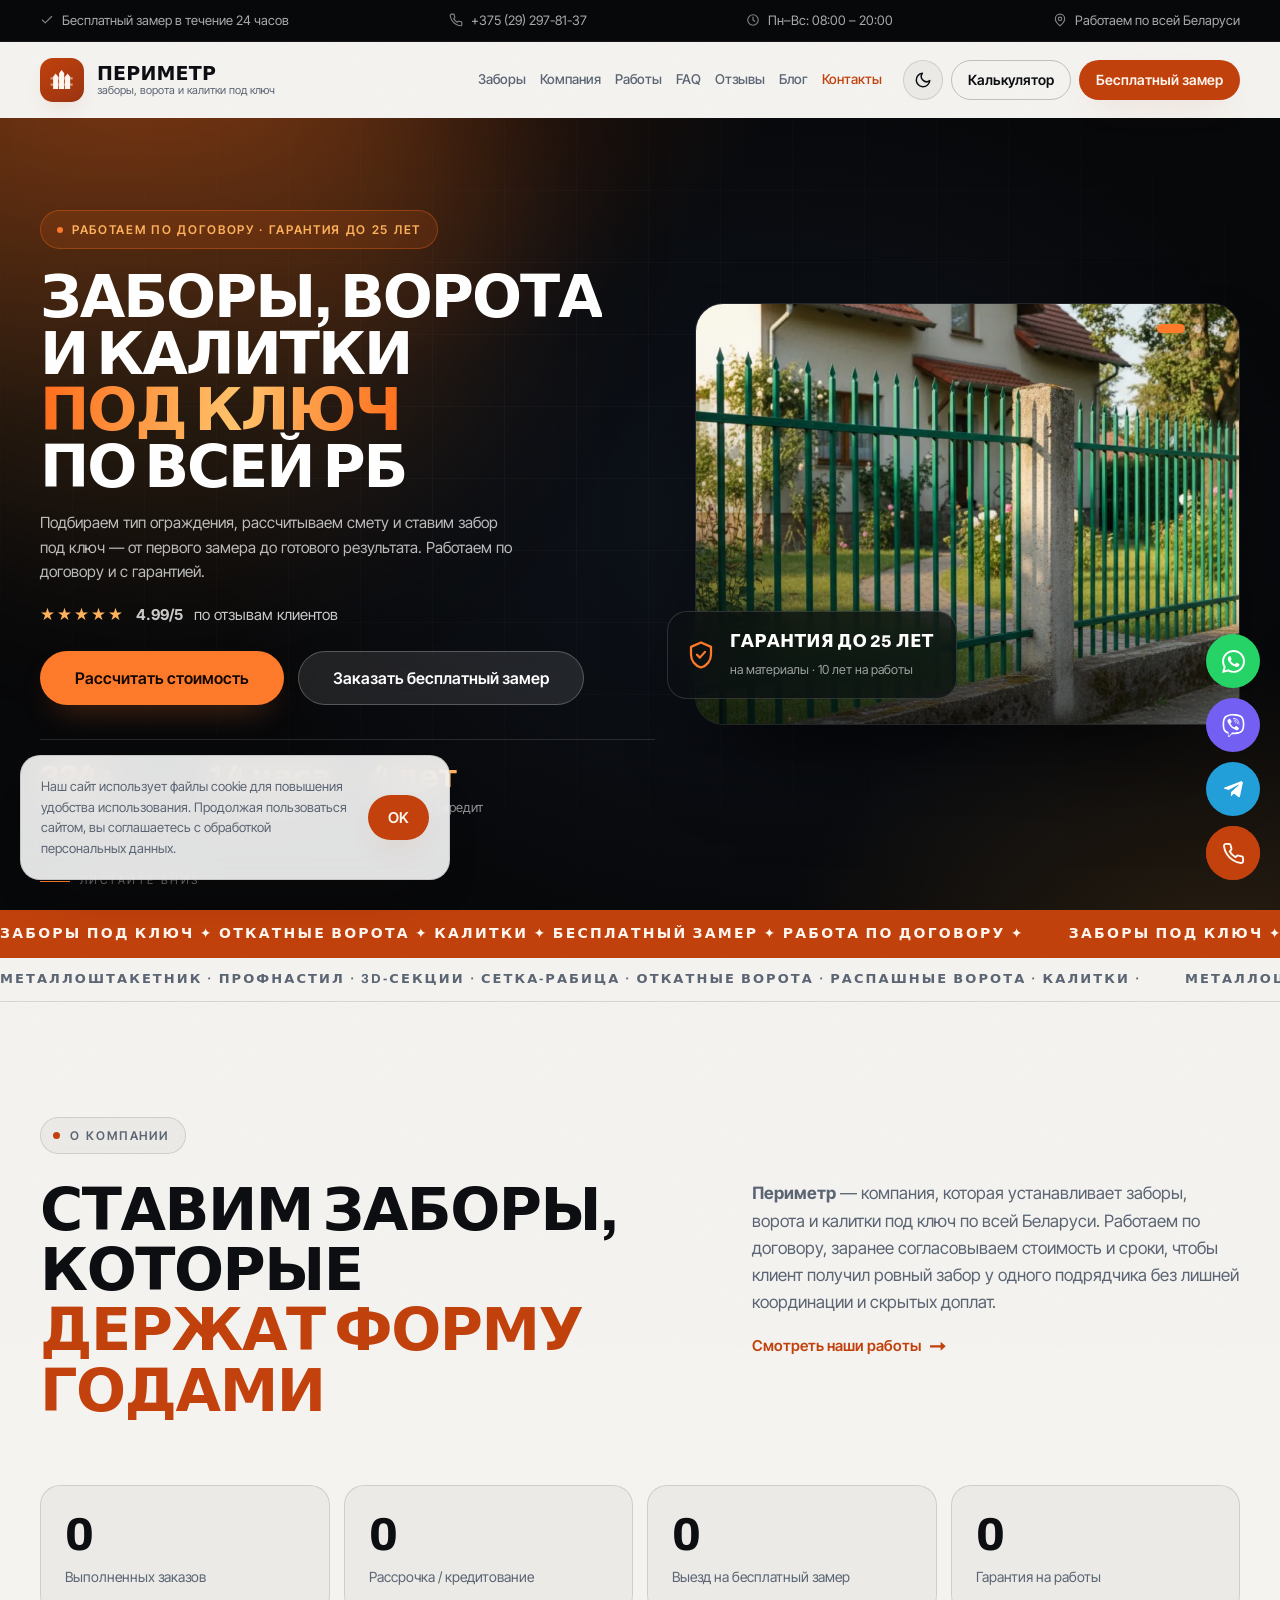
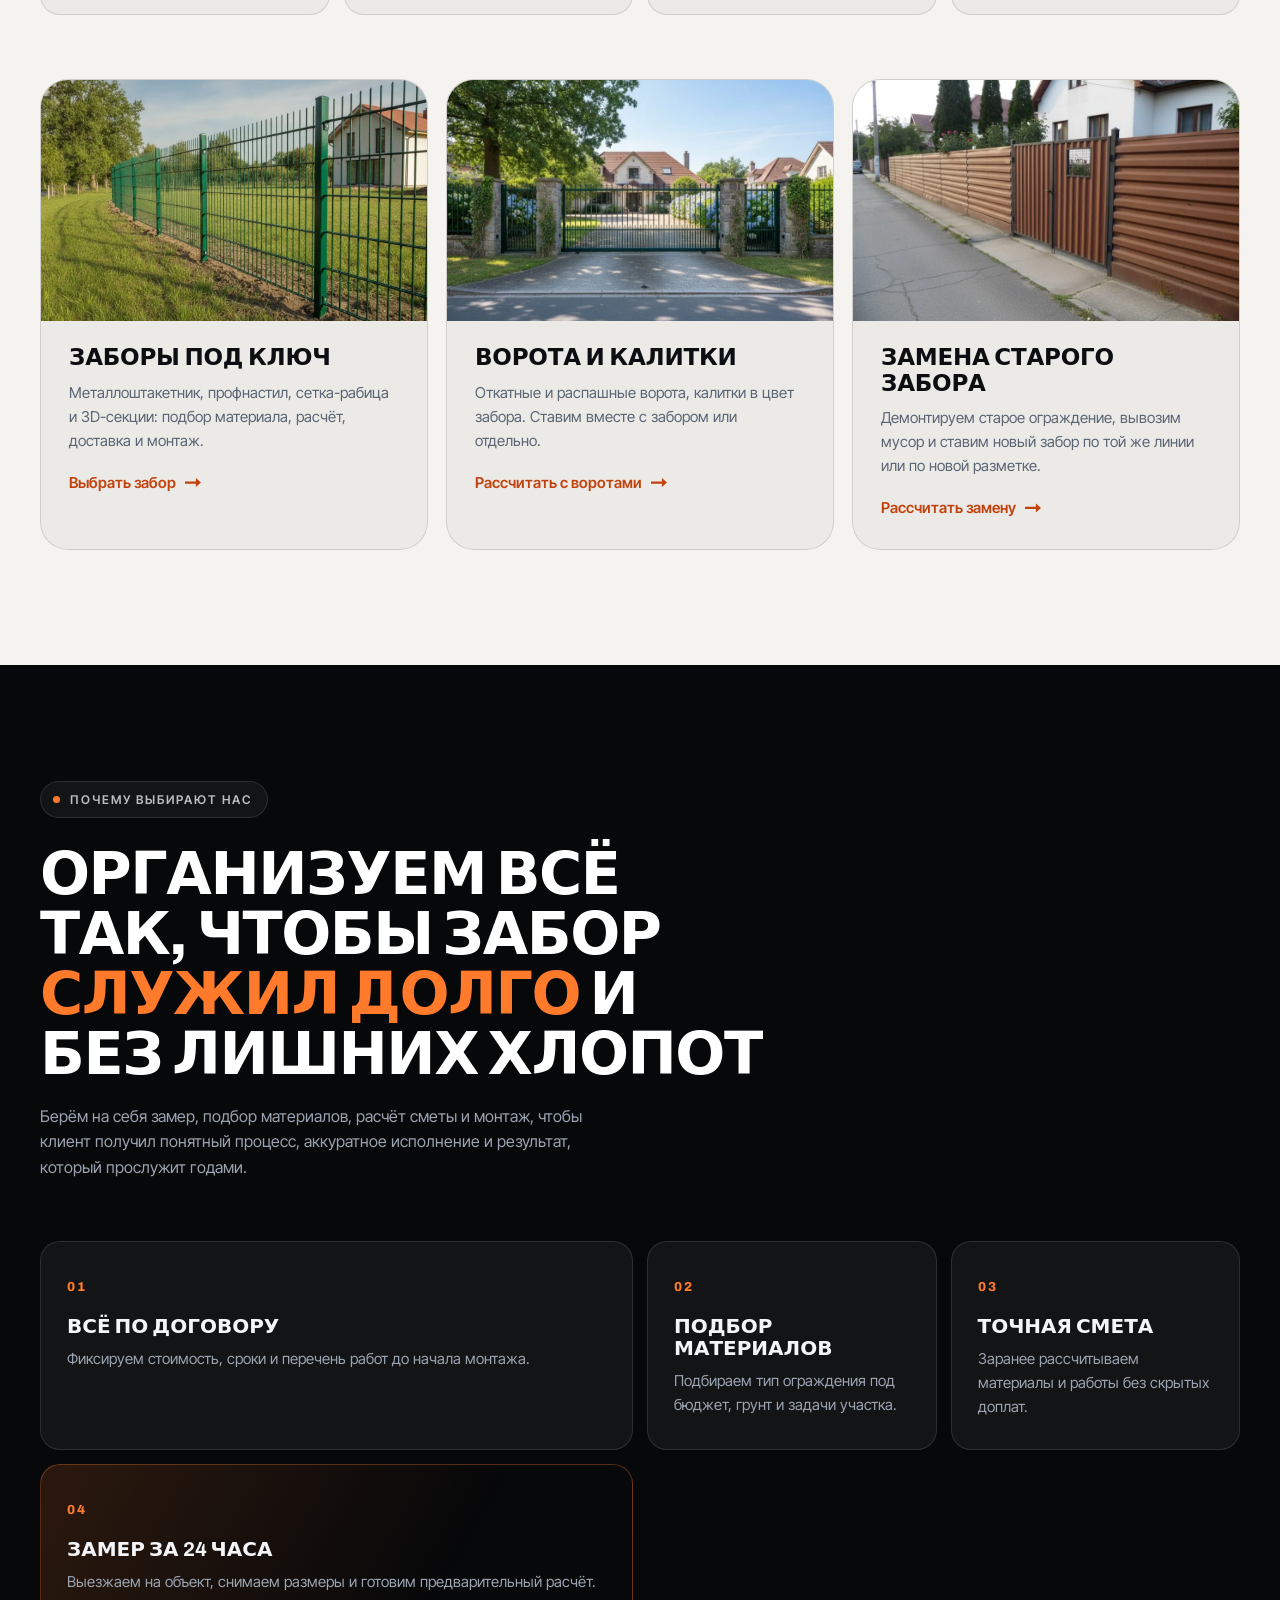
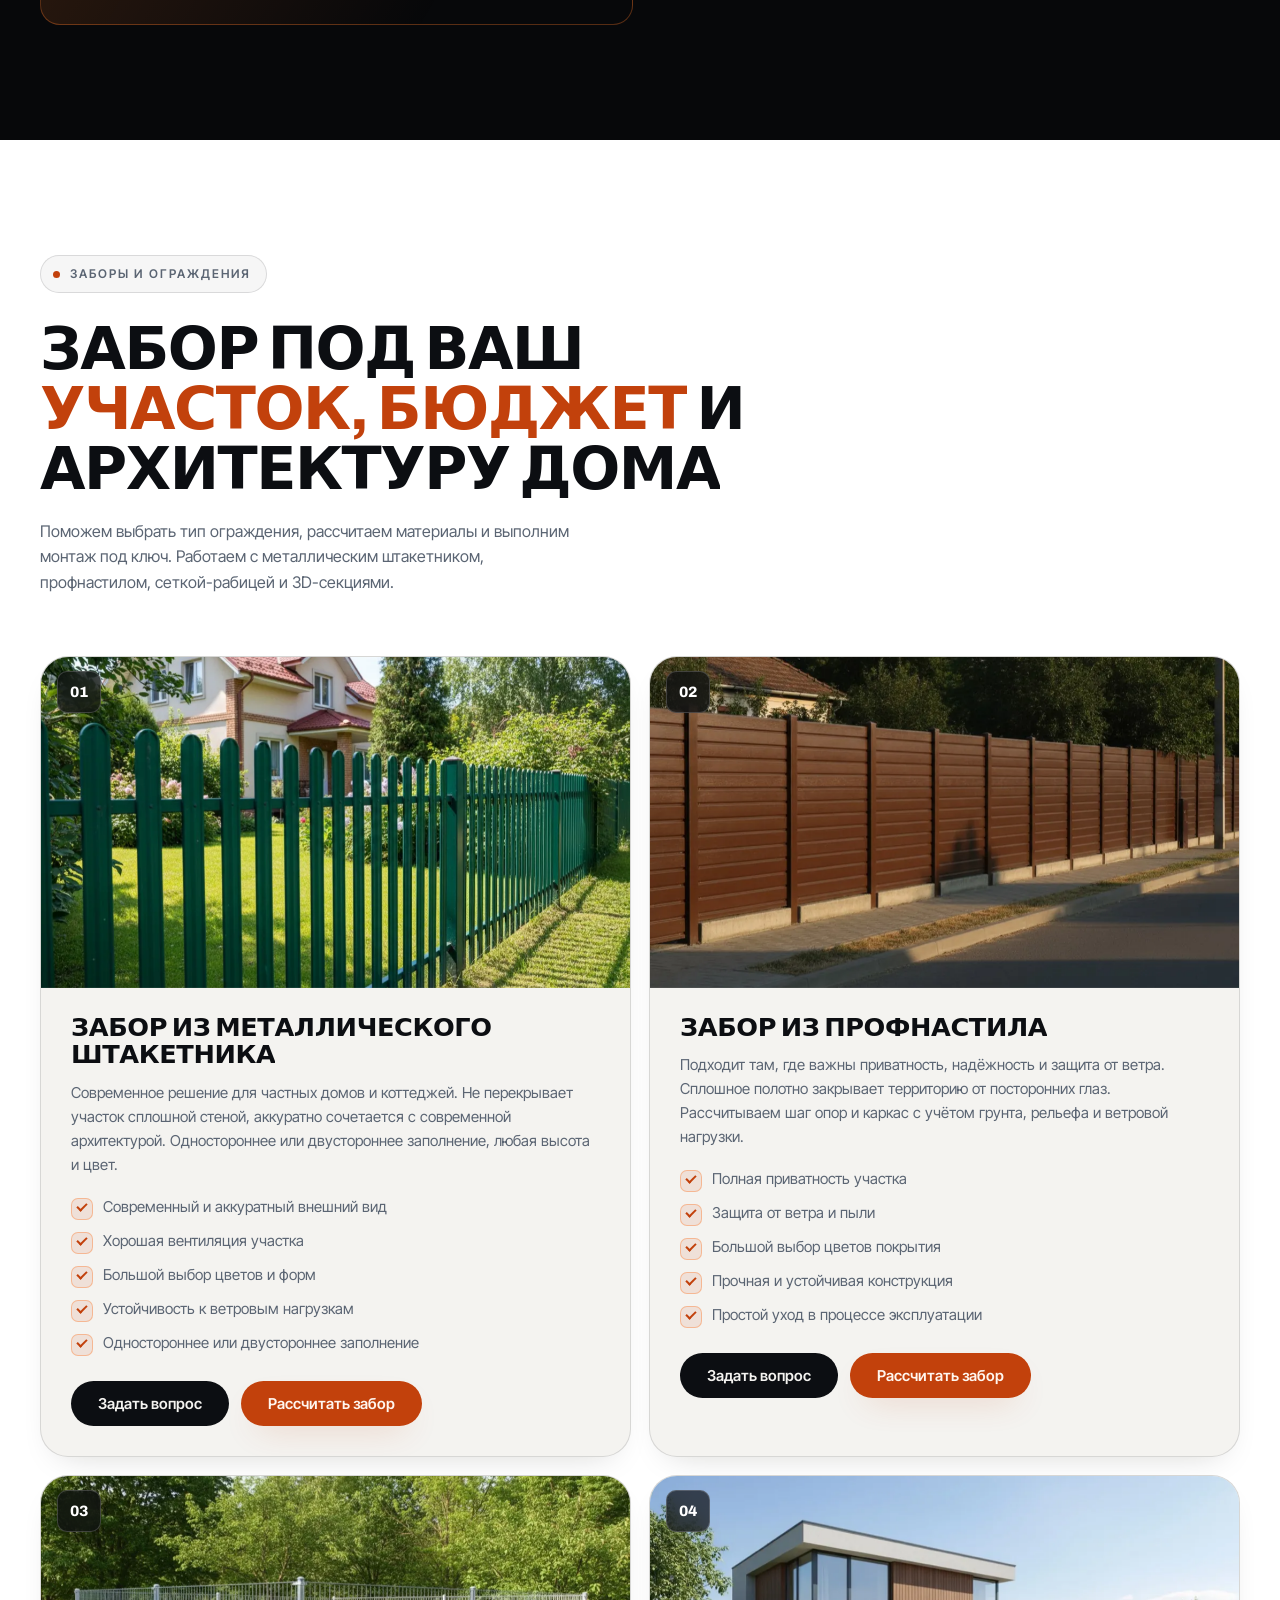
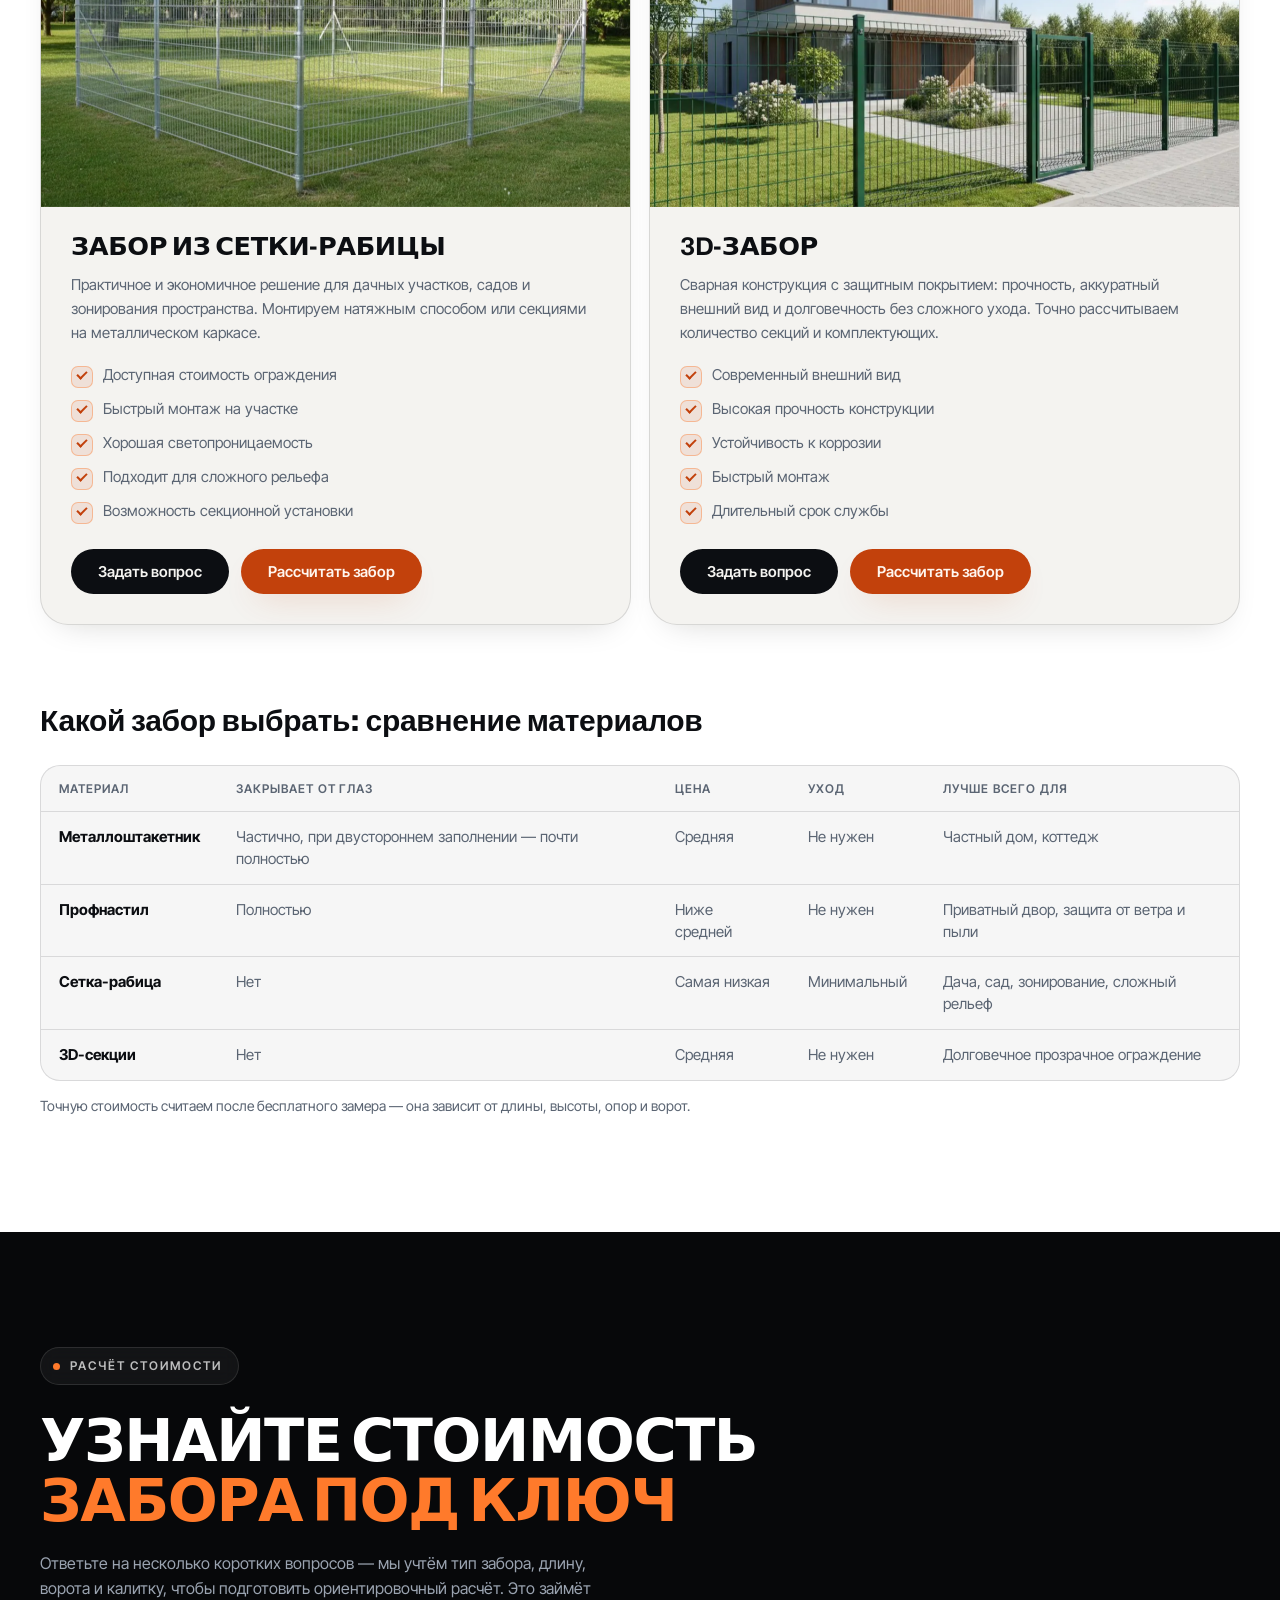
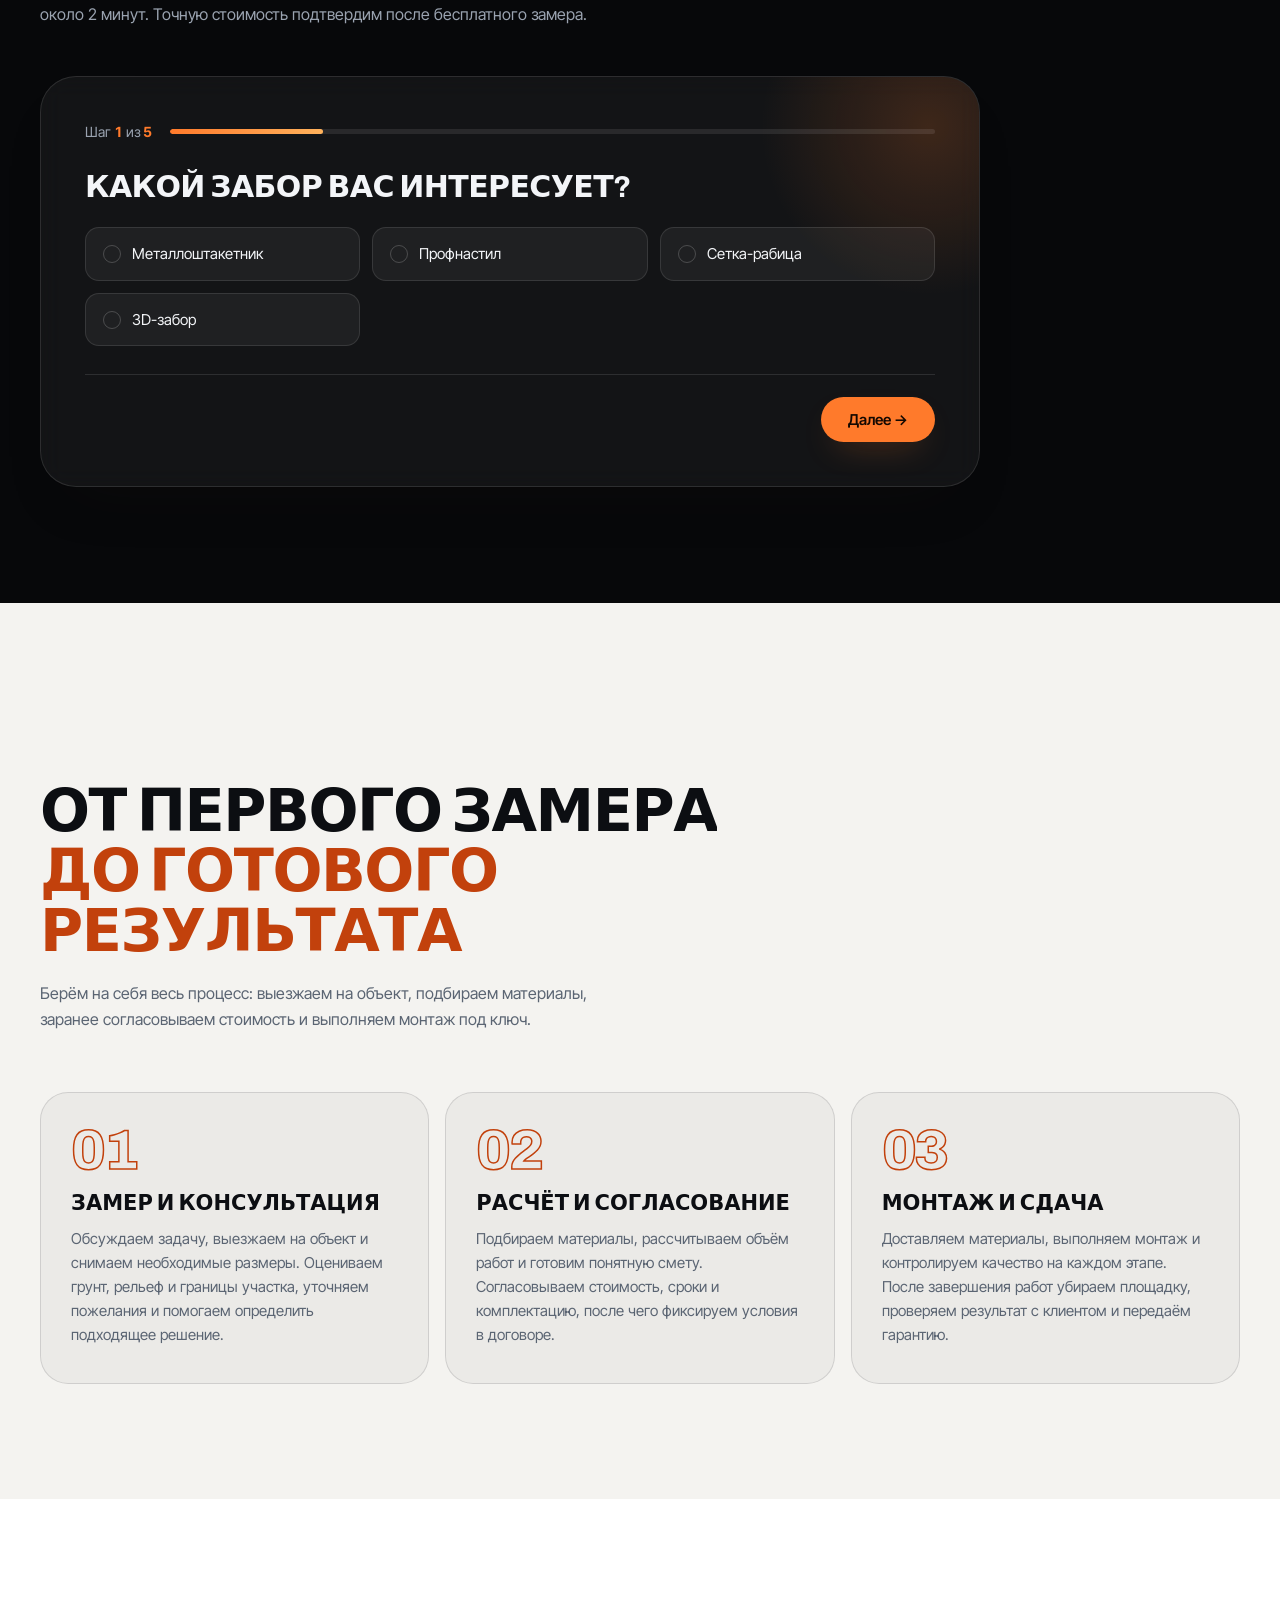
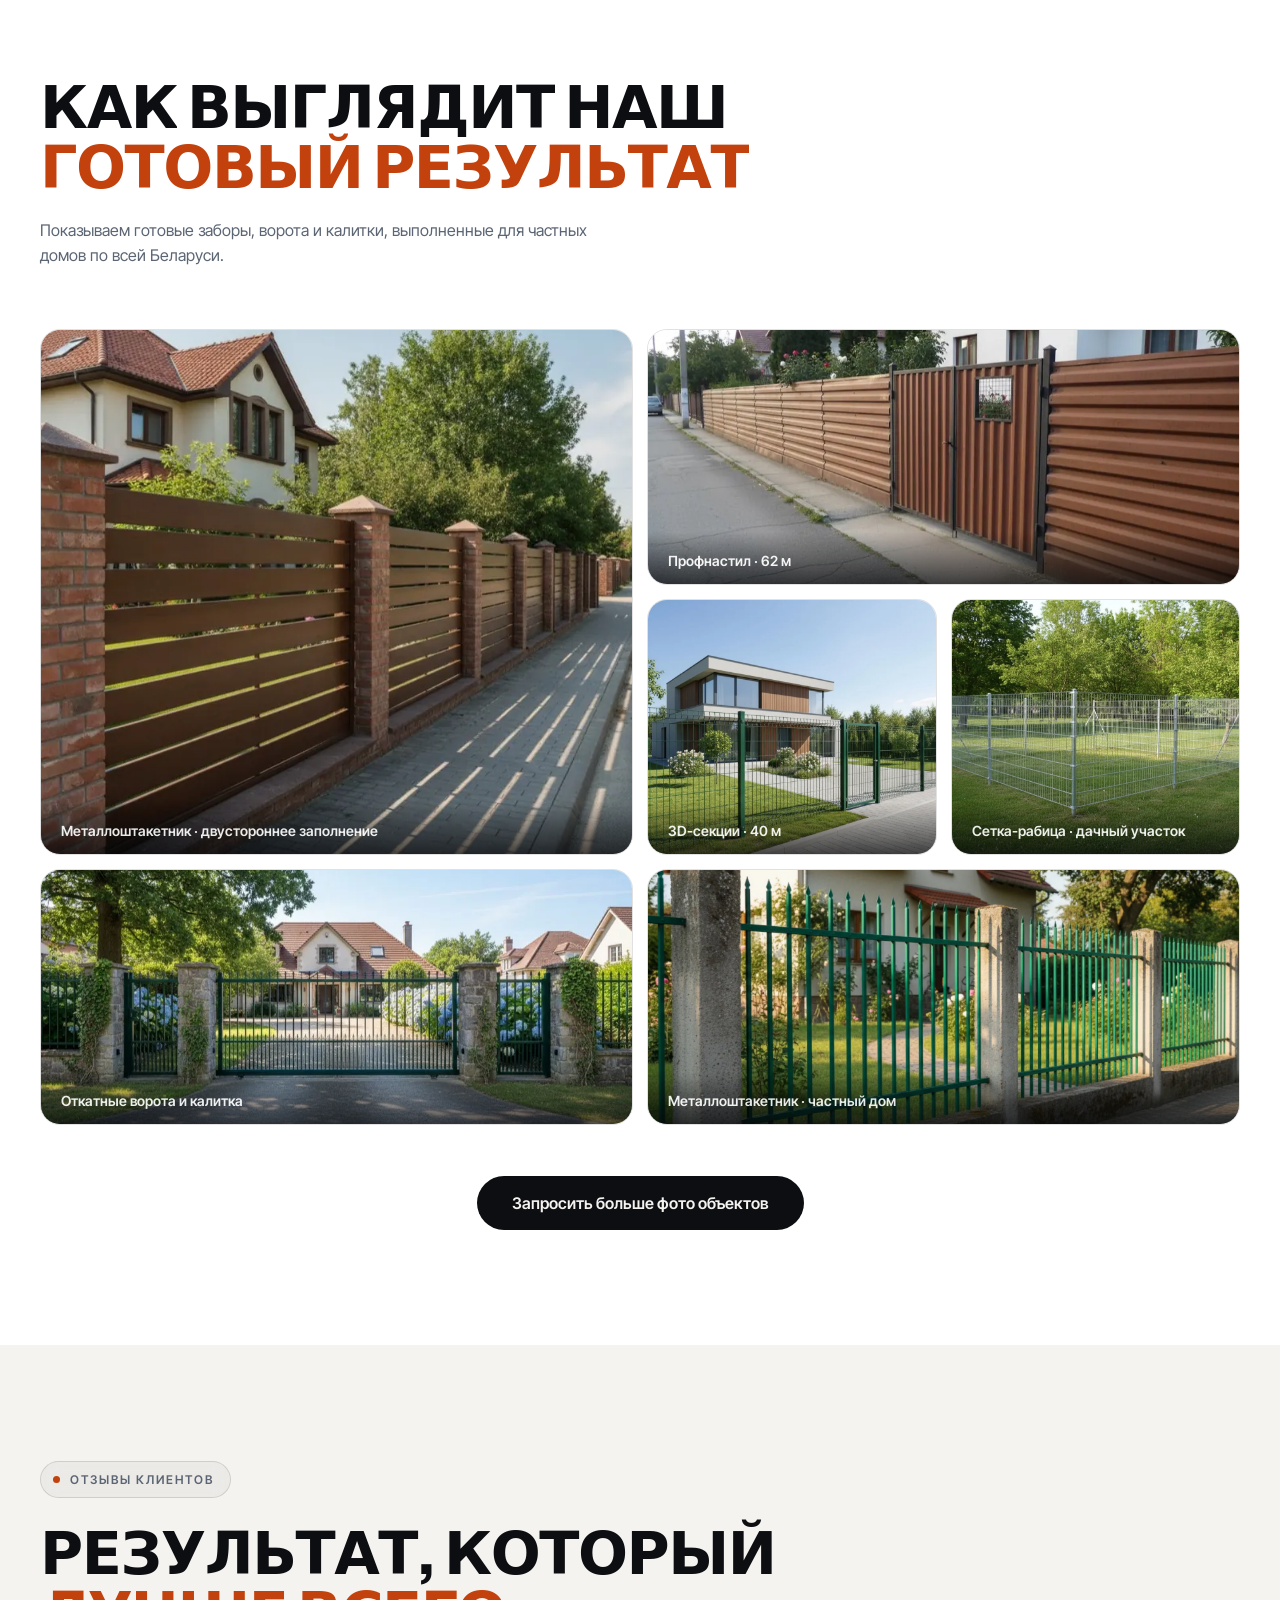
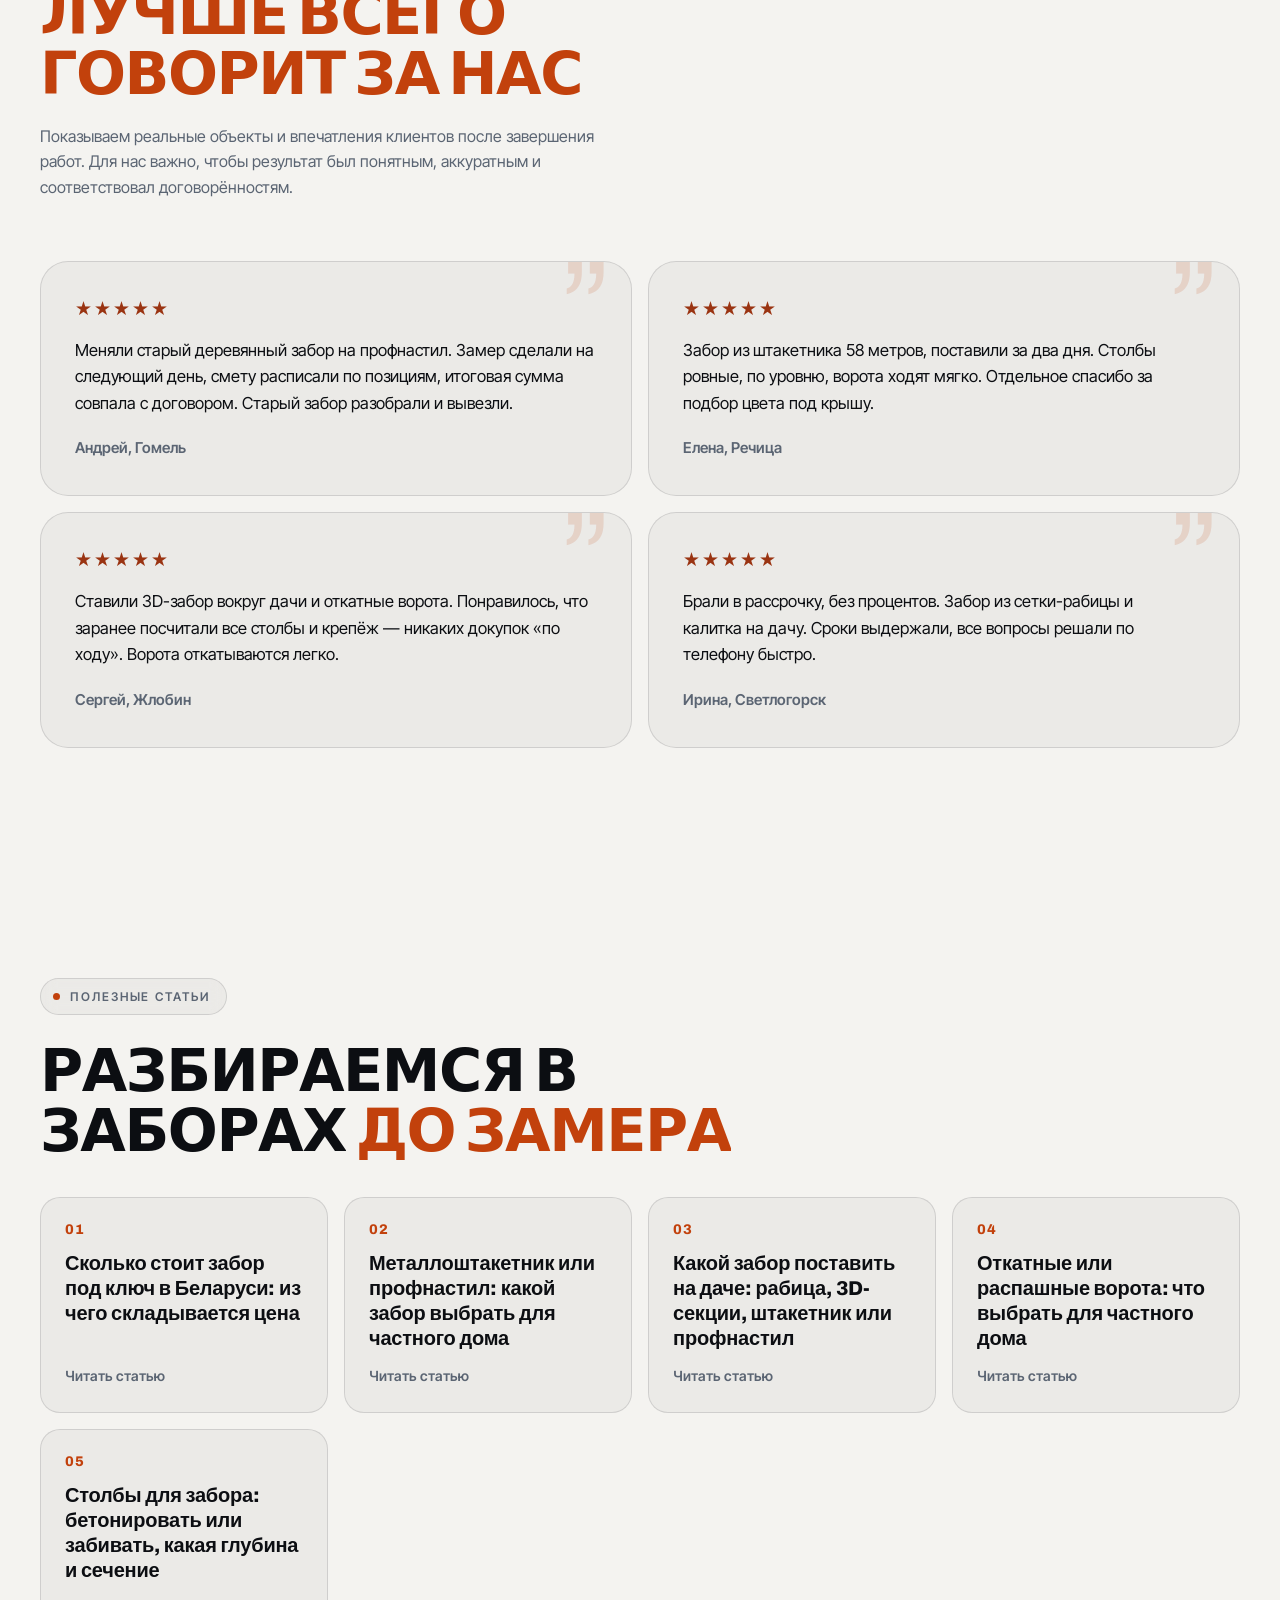
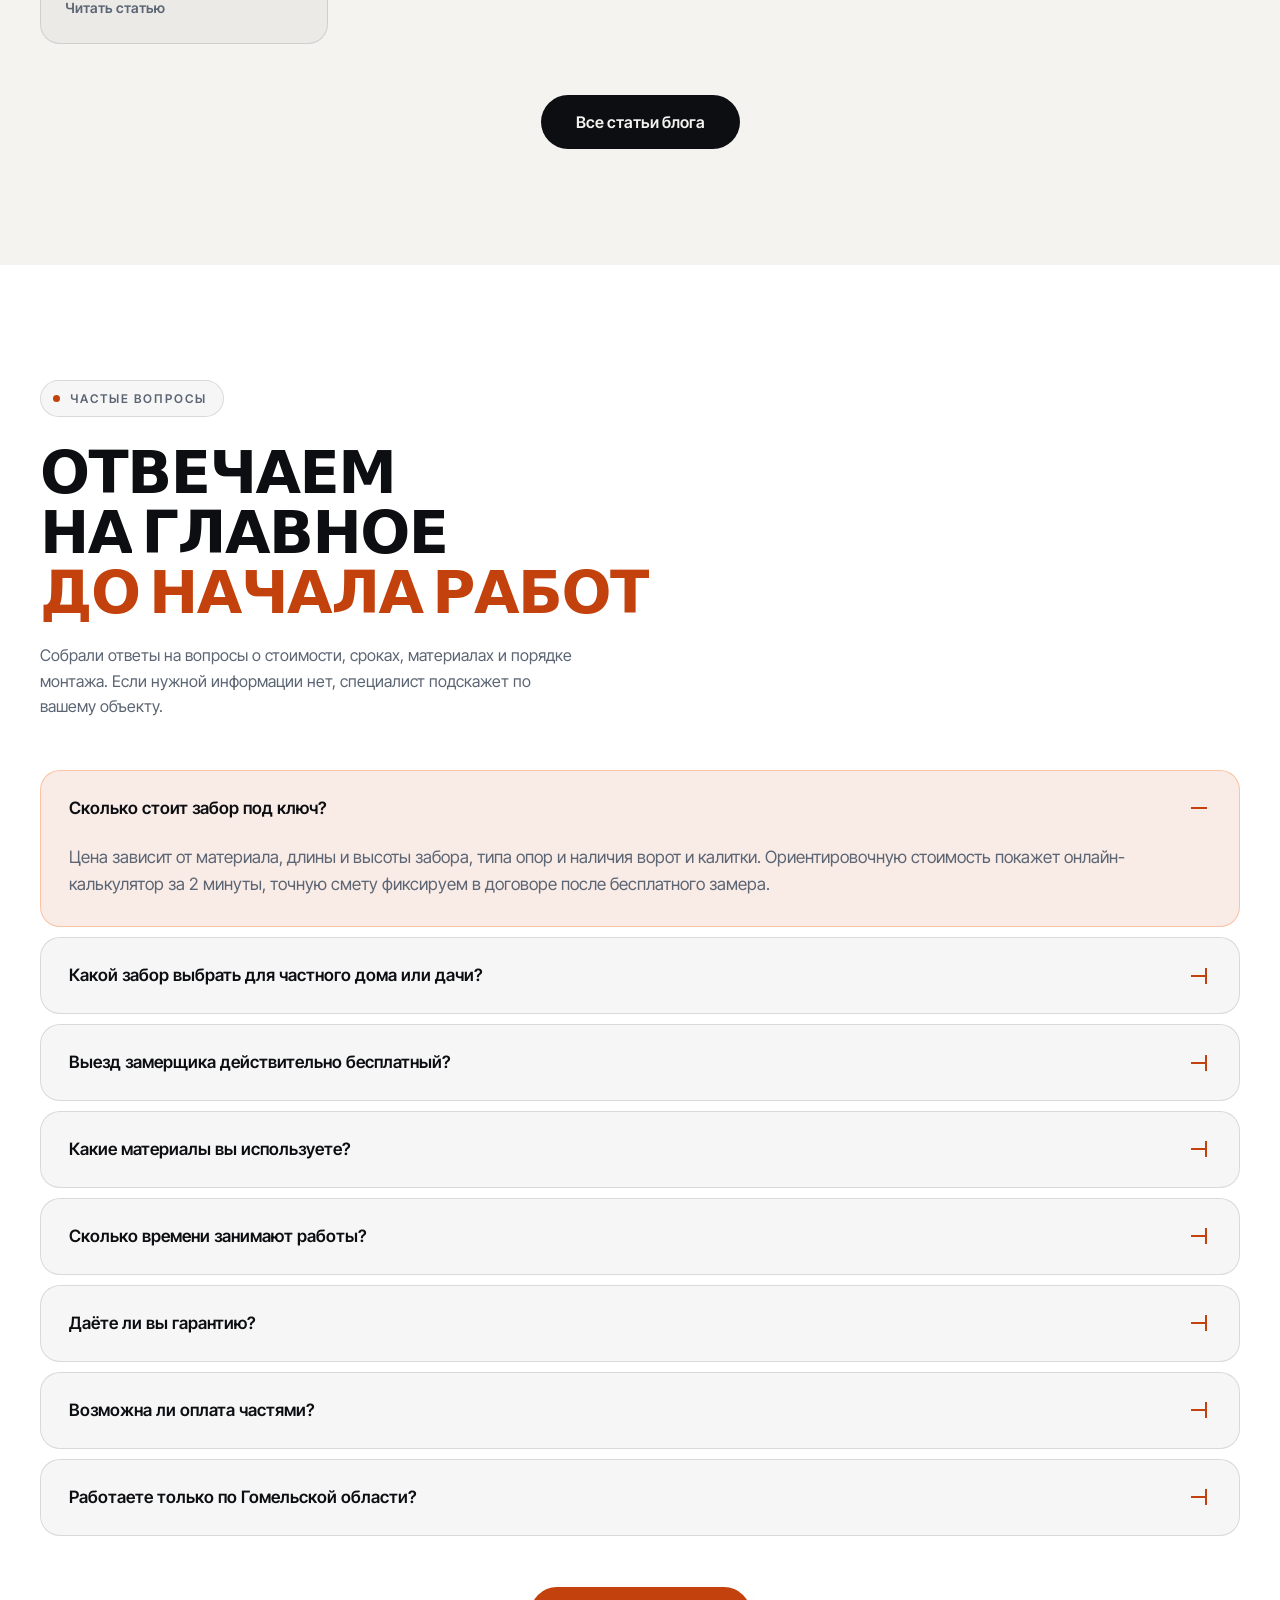
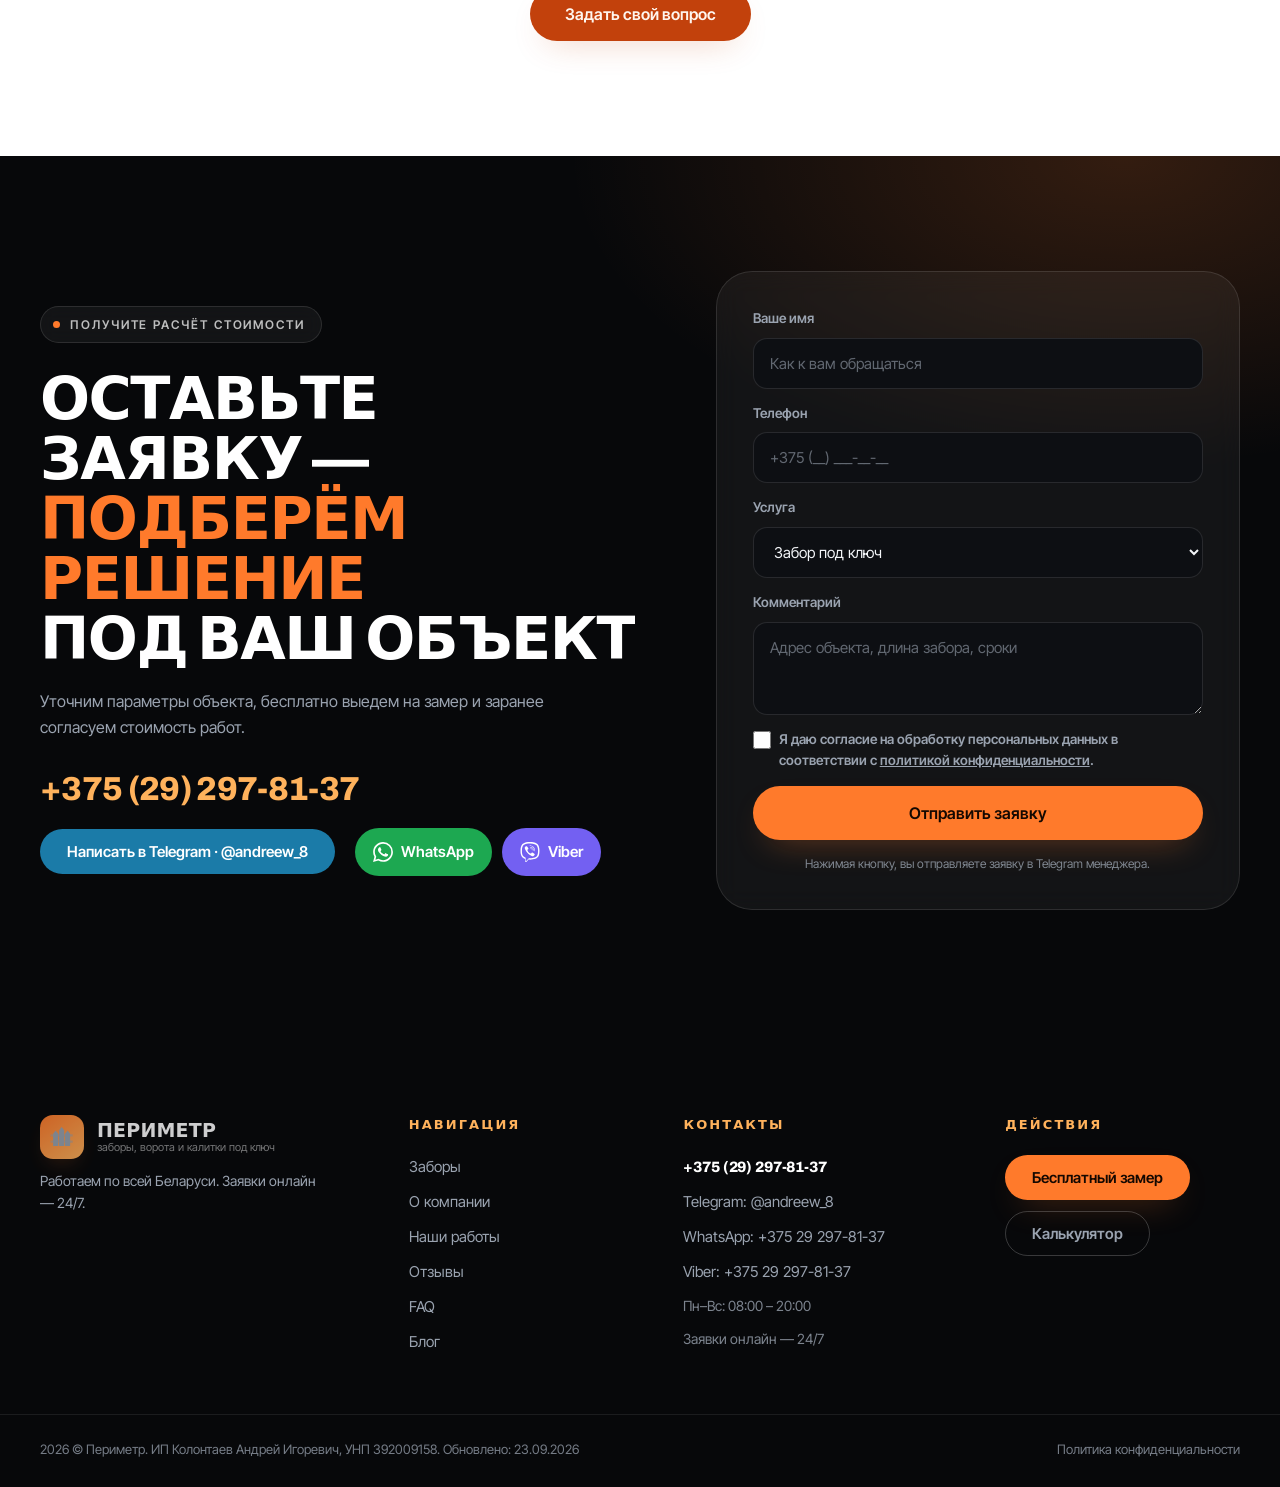
==== commit 4a14a882: "Блог (5 статей), WhatsApp и Viber, реквизиты ИП, политика конфиденциальности Co-Authored-By: Claude " ====
--- a/index.html
+++ b/index.html
@@ -33,6 +33,8 @@
    "@type": "HomeAndConstructionBusiness",
    "@id": "https://xn--80aapcvihh1bcd1e.xn--90ais/#org",
    "name": "Периметр",
+   "legalName": "ИП Колонтаев Андрей Игоревич",
+   "taxID": "392009158",
    "description": "Установка заборов, ворот и калиток под ключ по всей Беларуси: металлоштакетник, профнастил, сетка-рабица, 3D-секции, откатные и распашные ворота.",
    "url": "https://xn--80aapcvihh1bcd1e.xn--90ais/",
    "logo": "https://xn--80aapcvihh1bcd1e.xn--90ais/img/icon-512.png",
@@ -78,7 +80,8 @@
     }
    ],
    "sameAs": [
-    "https://t.me/andreew_8"
+    "https://t.me/andreew_8",
+    "https://wa.me/375292978137"
    ],
    "knowsAbout": [
     "заборы",
@@ -395,6 +398,7 @@
       <a href="#works">Работы</a>
       <a href="#faq">FAQ</a>
       <a href="#reviews">Отзывы</a>
+      <a href="/blog/">Блог</a>
       <a href="#contacts">Контакты</a>
     </nav>
     <div class="header__cta">
@@ -681,6 +685,23 @@
   </div>
 </section>
 
+<!-- BLOG:START -->
+<section class="sec" id="blog">
+  <div class="wrap">
+    <span class="sec__label">Полезные статьи</span>
+    <h2 class="h2">Разбираемся в заборах <em>до замера</em></h2>
+    <div class="posts">
+      <a class="post spot" href="/blog/skolko-stoit-zabor-pod-klyuch/"><span class="post__n">01</span><h3>Сколько стоит забор под ключ в Беларуси: из чего складывается цена</h3><span class="post__more">Читать статью</span></a>
+      <a class="post spot" href="/blog/shtaketnik-ili-profnastil/"><span class="post__n">02</span><h3>Металлоштакетник или профнастил: какой забор выбрать для частного дома</h3><span class="post__more">Читать статью</span></a>
+      <a class="post spot" href="/blog/kakoj-zabor-postavit-na-dache/"><span class="post__n">03</span><h3>Какой забор поставить на даче: рабица, 3D-секции, штакетник или профнастил</h3><span class="post__more">Читать статью</span></a>
+      <a class="post spot" href="/blog/otkatnye-ili-raspashnye-vorota/"><span class="post__n">04</span><h3>Откатные или распашные ворота: что выбрать для частного дома</h3><span class="post__more">Читать статью</span></a>
+      <a class="post spot" href="/blog/stolby-dlya-zabora/"><span class="post__n">05</span><h3>Столбы для забора: бетонировать или забивать, какая глубина и сечение</h3><span class="post__more">Читать статью</span></a>
+    </div>
+    <div class="center"><a class="btn btn--dark btn--lg" href="/blog/">Все статьи блога</a></div>
+  </div>
+</section>
+<!-- BLOG:END -->
+
 <!-- FAQ -->
 <section class="sec sec--grey" id="faq">
   <div class="wrap">
@@ -711,6 +732,10 @@
       <div class="cta__contacts">
         <a href="tel:+375292978137" class="cta__phone">+375 (29) 297-81-37</a>
         <a href="https://t.me/andreew_8" target="_blank" rel="noopener" class="btn btn--tg">Написать в Telegram · @andreew_8</a>
+        <div class="msgr">
+          <a class="msgr__btn msgr__btn--wa" href="https://wa.me/375292978137" target="_blank" rel="noopener" aria-label="Написать в WhatsApp"><svg viewBox="0 0 24 24" fill="currentColor" aria-hidden="true"><path d="M17.472 14.382c-.297-.149-1.758-.867-2.03-.967-.273-.099-.471-.148-.67.15-.197.297-.767.966-.94 1.164-.173.199-.347.223-.644.075-.297-.15-1.255-.463-2.39-1.475-.883-.788-1.48-1.761-1.653-2.059-.173-.297-.018-.458.13-.606.134-.133.298-.347.446-.52.149-.174.198-.298.298-.497.099-.198.05-.371-.025-.52-.075-.149-.669-1.612-.916-2.207-.242-.579-.487-.5-.669-.51-.173-.008-.371-.01-.57-.01-.198 0-.52.074-.792.372-.272.297-1.04 1.016-1.04 2.479 0 1.462 1.065 2.875 1.213 3.074.149.198 2.096 3.2 5.077 4.487.709.306 1.262.489 1.694.625.712.227 1.36.195 1.871.118.571-.085 1.758-.719 2.006-1.413.248-.694.248-1.289.173-1.413-.074-.124-.272-.198-.57-.347m-5.421 7.403h-.004a9.87 9.87 0 01-5.031-1.378l-.361-.214-3.741.982.998-3.648-.235-.374a9.86 9.86 0 01-1.51-5.26c.001-5.45 4.436-9.884 9.888-9.884 2.64 0 5.122 1.03 6.988 2.898a9.825 9.825 0 012.893 6.994c-.003 5.45-4.437 9.884-9.885 9.884m8.413-18.297A11.815 11.815 0 0012.05 0C5.495 0 .16 5.335.157 11.892c0 2.096.547 4.142 1.588 5.945L.057 24l6.305-1.654a11.882 11.882 0 005.683 1.448h.005c6.554 0 11.89-5.335 11.893-11.893a11.821 11.821 0 00-3.48-8.413Z"/></svg><span>WhatsApp</span></a>
+          <a class="msgr__btn msgr__btn--vb" href="viber://chat?number=%2B375292978137" aria-label="Написать в Viber"><svg viewBox="0 0 24 24" fill="currentColor" aria-hidden="true"><path d="M11.4 0C9.473.028 5.333.344 3.02 2.467 1.302 4.187.696 6.7.633 9.817.57 12.933.488 18.776 6.12 20.36h.003l-.004 2.416s-.037.977.61 1.177c.777.242 1.234-.5 1.98-1.302.407-.44.972-1.084 1.397-1.58 3.85.326 6.812-.416 7.15-.525.776-.252 5.176-.816 5.892-6.657.74-6.02-.36-9.83-2.34-11.546-.596-.55-3.006-2.3-8.375-2.323 0 0-.395-.025-1.037-.017zm.058 1.693c.545-.004.88.017.88.017 4.542.02 6.717 1.388 7.222 1.846 1.675 1.435 2.53 4.868 1.906 9.897v.002c-.604 4.878-4.174 5.184-4.832 5.395-.28.09-2.882.737-6.153.524 0 0-2.436 2.94-3.197 3.704-.12.12-.26.167-.352.144-.13-.033-.166-.188-.165-.414l.02-4.018c-4.762-1.32-4.485-6.292-4.43-8.895.054-2.604.543-4.738 1.996-6.173 1.96-1.773 5.474-2.018 7.11-2.03zm.38 2.602c-.167 0-.303.135-.304.302 0 .167.133.303.3.305 1.624.01 2.946.537 4.028 1.592 1.073 1.046 1.62 2.468 1.633 4.334.002.167.14.3.307.3.166-.002.3-.138.3-.304-.014-1.984-.618-3.596-1.816-4.764-1.19-1.16-2.692-1.753-4.447-1.765zm-3.96.695c-.19-.032-.4.005-.616.117l-.01.002c-.43.247-.816.562-1.146.932-.002.004-.006.004-.008.008-.267.323-.42.638-.46.948-.008.046-.01.093-.007.14 0 .136.022.27.065.4l.013.01c.135.48.473 1.276 1.205 2.604.42.768.903 1.5 1.446 2.186.27.344.56.673.87.984l.132.132c.31.308.64.6.984.87.686.543 1.418 1.027 2.186 1.447 1.328.733 2.126 1.07 2.604 1.206l.01.014c.13.042.265.064.402.063.046.002.092 0 .138-.008.31-.036.627-.19.948-.46.004 0 .003-.002.008-.005.37-.33.683-.72.93-1.148l.003-.01c.225-.432.15-.842-.18-1.12-.004 0-.698-.58-1.037-.83-.36-.255-.73-.492-1.113-.71-.51-.285-1.032-.106-1.248.174l-.447.564c-.23.283-.657.246-.657.246-3.12-.796-3.955-3.955-3.955-3.955s-.037-.426.248-.656l.563-.448c.277-.215.456-.737.17-1.248-.217-.383-.454-.756-.71-1.115-.25-.34-.826-1.033-.83-1.035-.137-.165-.31-.265-.502-.297zm4.49.88c-.158.002-.29.124-.3.282-.01.167.115.312.282.324 1.16.085 2.017.466 2.645 1.15.63.688.93 1.524.906 2.57-.002.168.13.306.3.31.166.003.305-.13.31-.297.025-1.175-.334-2.193-1.067-2.994-.74-.81-1.777-1.253-3.05-1.346h-.024zm.463 1.63c-.16.002-.29.127-.3.287-.008.167.12.31.288.32.523.028.875.175 1.113.422.24.245.388.62.416 1.164.01.167.15.295.318.287.167-.008.295-.15.287-.317-.03-.644-.215-1.178-.58-1.557-.367-.378-.893-.574-1.52-.607h-.018z"/></svg><span>Viber</span></a>
+        </div>
       </div>
     </div>
     <form class="form" id="ctaForm" data-form="Заявка с главной формы">
@@ -725,7 +750,7 @@
         </select>
       </label>
       <label>Комментарий<textarea name="Комментарий" rows="3" placeholder="Адрес объекта, длина забора, сроки"></textarea></label>
-      <label class="check"><input type="checkbox" required><span>Я даю согласие на обработку персональных данных в соответствии с <a href="privacy.html">политикой конфиденциальности</a>.</span></label>
+      <label class="check"><input type="checkbox" required><span>Я даю согласие на обработку персональных данных в соответствии с <a href="/privacy.html">политикой конфиденциальности</a>.</span></label>
       <button class="btn btn--accent btn--lg" type="submit">Отправить заявку</button>
       <p class="form__note">Нажимая кнопку, вы отправляете заявку в Telegram менеджера.</p>
     </form>
@@ -742,12 +767,14 @@
     <div class="footer__col">
       <h4>Навигация</h4>
       <a href="#fences">Заборы</a>
-      <a href="#about">О компании</a><a href="#works">Наши работы</a><a href="#reviews">Отзывы</a><a href="#faq">FAQ</a>
+      <a href="#about">О компании</a><a href="#works">Наши работы</a><a href="#reviews">Отзывы</a><a href="#faq">FAQ</a><a href="/blog/">Блог</a>
     </div>
     <div class="footer__col">
       <h4>Контакты</h4>
       <a href="tel:+375292978137" class="footer__phone">+375 (29) 297-81-37</a>
       <a href="https://t.me/andreew_8" target="_blank" rel="noopener">Telegram: @andreew_8</a>
+      <a href="https://wa.me/375292978137" target="_blank" rel="noopener">WhatsApp: +375 29 297-81-37</a>
+      <a href="viber://chat?number=%2B375292978137">Viber: +375 29 297-81-37</a>
       <span>Пн–Вс: 08:00 – 20:00</span>
       <span>Заявки онлайн — 24/7</span>
     </div>
@@ -758,13 +785,19 @@
     </div>
   </div>
   <div class="wrap footer__bottom">
-    <span>2026 © Периметр. Все права защищены. Обновлено: <time datetime="2026-09-23">23.09.2026</time></span>
-    <a href="privacy.html">Политика конфиденциальности</a>
+    <span>2026 © Периметр. ИП Колонтаев Андрей Игоревич, УНП 392009158. Обновлено: <time datetime="2026-09-23">23.09.2026</time></span>
+    <a href="/privacy.html">Политика конфиденциальности</a>
   </div>
 </footer>
 
 <!-- ПЛАВАЮЩИЕ КНОПКИ -->
 <div class="fab">
+  <a class="fab__btn fab__btn--wa" href="https://wa.me/375292978137" target="_blank" rel="noopener" aria-label="Написать в WhatsApp">
+    <svg viewBox="0 0 24 24" fill="currentColor" aria-hidden="true"><path d="M17.472 14.382c-.297-.149-1.758-.867-2.03-.967-.273-.099-.471-.148-.67.15-.197.297-.767.966-.94 1.164-.173.199-.347.223-.644.075-.297-.15-1.255-.463-2.39-1.475-.883-.788-1.48-1.761-1.653-2.059-.173-.297-.018-.458.13-.606.134-.133.298-.347.446-.52.149-.174.198-.298.298-.497.099-.198.05-.371-.025-.52-.075-.149-.669-1.612-.916-2.207-.242-.579-.487-.5-.669-.51-.173-.008-.371-.01-.57-.01-.198 0-.52.074-.792.372-.272.297-1.04 1.016-1.04 2.479 0 1.462 1.065 2.875 1.213 3.074.149.198 2.096 3.2 5.077 4.487.709.306 1.262.489 1.694.625.712.227 1.36.195 1.871.118.571-.085 1.758-.719 2.006-1.413.248-.694.248-1.289.173-1.413-.074-.124-.272-.198-.57-.347m-5.421 7.403h-.004a9.87 9.87 0 01-5.031-1.378l-.361-.214-3.741.982.998-3.648-.235-.374a9.86 9.86 0 01-1.51-5.26c.001-5.45 4.436-9.884 9.888-9.884 2.64 0 5.122 1.03 6.988 2.898a9.825 9.825 0 012.893 6.994c-.003 5.45-4.437 9.884-9.885 9.884m8.413-18.297A11.815 11.815 0 0012.05 0C5.495 0 .16 5.335.157 11.892c0 2.096.547 4.142 1.588 5.945L.057 24l6.305-1.654a11.882 11.882 0 005.683 1.448h.005c6.554 0 11.89-5.335 11.893-11.893a11.821 11.821 0 00-3.48-8.413Z"/></svg>
+  </a>
+  <a class="fab__btn fab__btn--vb" href="viber://chat?number=%2B375292978137" aria-label="Написать в Viber">
+    <svg viewBox="0 0 24 24" fill="currentColor" aria-hidden="true"><path d="M11.4 0C9.473.028 5.333.344 3.02 2.467 1.302 4.187.696 6.7.633 9.817.57 12.933.488 18.776 6.12 20.36h.003l-.004 2.416s-.037.977.61 1.177c.777.242 1.234-.5 1.98-1.302.407-.44.972-1.084 1.397-1.58 3.85.326 6.812-.416 7.15-.525.776-.252 5.176-.816 5.892-6.657.74-6.02-.36-9.83-2.34-11.546-.596-.55-3.006-2.3-8.375-2.323 0 0-.395-.025-1.037-.017zm.058 1.693c.545-.004.88.017.88.017 4.542.02 6.717 1.388 7.222 1.846 1.675 1.435 2.53 4.868 1.906 9.897v.002c-.604 4.878-4.174 5.184-4.832 5.395-.28.09-2.882.737-6.153.524 0 0-2.436 2.94-3.197 3.704-.12.12-.26.167-.352.144-.13-.033-.166-.188-.165-.414l.02-4.018c-4.762-1.32-4.485-6.292-4.43-8.895.054-2.604.543-4.738 1.996-6.173 1.96-1.773 5.474-2.018 7.11-2.03zm.38 2.602c-.167 0-.303.135-.304.302 0 .167.133.303.3.305 1.624.01 2.946.537 4.028 1.592 1.073 1.046 1.62 2.468 1.633 4.334.002.167.14.3.307.3.166-.002.3-.138.3-.304-.014-1.984-.618-3.596-1.816-4.764-1.19-1.16-2.692-1.753-4.447-1.765zm-3.96.695c-.19-.032-.4.005-.616.117l-.01.002c-.43.247-.816.562-1.146.932-.002.004-.006.004-.008.008-.267.323-.42.638-.46.948-.008.046-.01.093-.007.14 0 .136.022.27.065.4l.013.01c.135.48.473 1.276 1.205 2.604.42.768.903 1.5 1.446 2.186.27.344.56.673.87.984l.132.132c.31.308.64.6.984.87.686.543 1.418 1.027 2.186 1.447 1.328.733 2.126 1.07 2.604 1.206l.01.014c.13.042.265.064.402.063.046.002.092 0 .138-.008.31-.036.627-.19.948-.46.004 0 .003-.002.008-.005.37-.33.683-.72.93-1.148l.003-.01c.225-.432.15-.842-.18-1.12-.004 0-.698-.58-1.037-.83-.36-.255-.73-.492-1.113-.71-.51-.285-1.032-.106-1.248.174l-.447.564c-.23.283-.657.246-.657.246-3.12-.796-3.955-3.955-3.955-3.955s-.037-.426.248-.656l.563-.448c.277-.215.456-.737.17-1.248-.217-.383-.454-.756-.71-1.115-.25-.34-.826-1.033-.83-1.035-.137-.165-.31-.265-.502-.297zm4.49.88c-.158.002-.29.124-.3.282-.01.167.115.312.282.324 1.16.085 2.017.466 2.645 1.15.63.688.93 1.524.906 2.57-.002.168.13.306.3.31.166.003.305-.13.31-.297.025-1.175-.334-2.193-1.067-2.994-.74-.81-1.777-1.253-3.05-1.346h-.024zm.463 1.63c-.16.002-.29.127-.3.287-.008.167.12.31.288.32.523.028.875.175 1.113.422.24.245.388.62.416 1.164.01.167.15.295.318.287.167-.008.295-.15.287-.317-.03-.644-.215-1.178-.58-1.557-.367-.378-.893-.574-1.52-.607h-.018z"/></svg>
+  </a>
   <a class="fab__btn fab__btn--tg" href="https://t.me/andreew_8" target="_blank" rel="noopener" aria-label="Написать в Telegram">
     <svg viewBox="0 0 24 24" fill="currentColor" aria-hidden="true"><path d="M21.9 4.3 18.8 19c-.2 1-.9 1.3-1.7.8l-4.7-3.5-2.3 2.2c-.3.3-.5.5-.9.5l.3-4.4 8.1-7.3c.4-.3-.1-.5-.6-.2L6.9 12.4l-4.3-1.3c-.9-.3-.9-.9.2-1.3l17-6.5c.8-.3 1.4.2 1.1 1z"/></svg>
   </a>
@@ -791,7 +824,7 @@
         </select>
       </label>
       <label id="modalQuestionWrap" hidden>Ваш вопрос<textarea name="Вопрос" rows="3" placeholder="Напишите вопрос — ответим вместе с расчётом"></textarea></label>
-      <label class="check"><input type="checkbox" required><span>Я даю согласие на обработку персональных данных в соответствии с <a href="privacy.html">политикой конфиденциальности</a>.</span></label>
+      <label class="check"><input type="checkbox" required><span>Я даю согласие на обработку персональных данных в соответствии с <a href="/privacy.html">политикой конфиденциальности</a>.</span></label>
       <button class="btn btn--accent btn--lg" type="submit">Отправить</button>
     </form>
   </div>
--- a/styles.css
+++ b/styles.css
@@ -702,6 +702,8 @@
 .fab__btn svg{width:23px;height:23px}
 .fab__btn:hover{transform:scale(1.08)}
 .fab__btn--tg{background:#229ED9}
+.fab__btn--wa{background:#25D366}
+.fab__btn--vb{background:#7360F2}
 .fab__btn--call{background:var(--accent);color:var(--accent-ink)}
 .fab__btn--call::before{
   content:'';position:absolute;inset:0;border-radius:50%;border:2px solid var(--accent);
@@ -1213,3 +1215,20 @@
 .compare__table tbody tr:last-child>*{border-bottom:0}
 .compare__note{margin:14px 0 0;font-size:14px;color:var(--muted)}
 @media (max-width:640px){.compare__table{font-size:14px}.compare__table th,.compare__table td{padding:12px 14px}}
+
+/* ---------- WHATSAPP / VIBER В CTA ---------- */
+.msgr{display:flex;gap:10px;flex-wrap:wrap}
+.msgr__btn{display:inline-flex;align-items:center;gap:8px;padding:12px 18px;border-radius:999px;color:#fff;font-weight:600;font-size:15px;text-decoration:none;transition:transform .3s var(--ease),filter .3s ease}
+.msgr__btn svg{width:20px;height:20px}
+.msgr__btn:hover{transform:translateY(-2px);filter:brightness(1.08)}
+.msgr__btn--wa{background:#1DA851}
+.msgr__btn--vb{background:#7360F2}
+
+/* ---------- СТАТЬИ НА ГЛАВНОЙ ---------- */
+.posts{display:grid;grid-template-columns:repeat(auto-fill,minmax(260px,1fr));gap:16px;margin:36px 0 32px}
+.post{position:relative;display:flex;flex-direction:column;gap:14px;min-height:190px;padding:24px;border:1px solid var(--line);border-radius:var(--r);background:var(--surface);color:var(--text);text-decoration:none;transition:border-color .3s ease,transform .3s var(--ease)}
+.post:hover{border-color:color-mix(in srgb,var(--accent) 55%,var(--line));transform:translateY(-3px)}
+.post__n{font:800 14px 'Archivo',sans-serif;color:var(--accent);letter-spacing:.06em}
+.post h3{margin:0;font:800 20px/1.25 'Archivo',sans-serif;letter-spacing:-.01em}
+.post__more{margin-top:auto;color:var(--muted);font-size:14px;font-weight:600}
+.post:hover .post__more{color:var(--accent)}
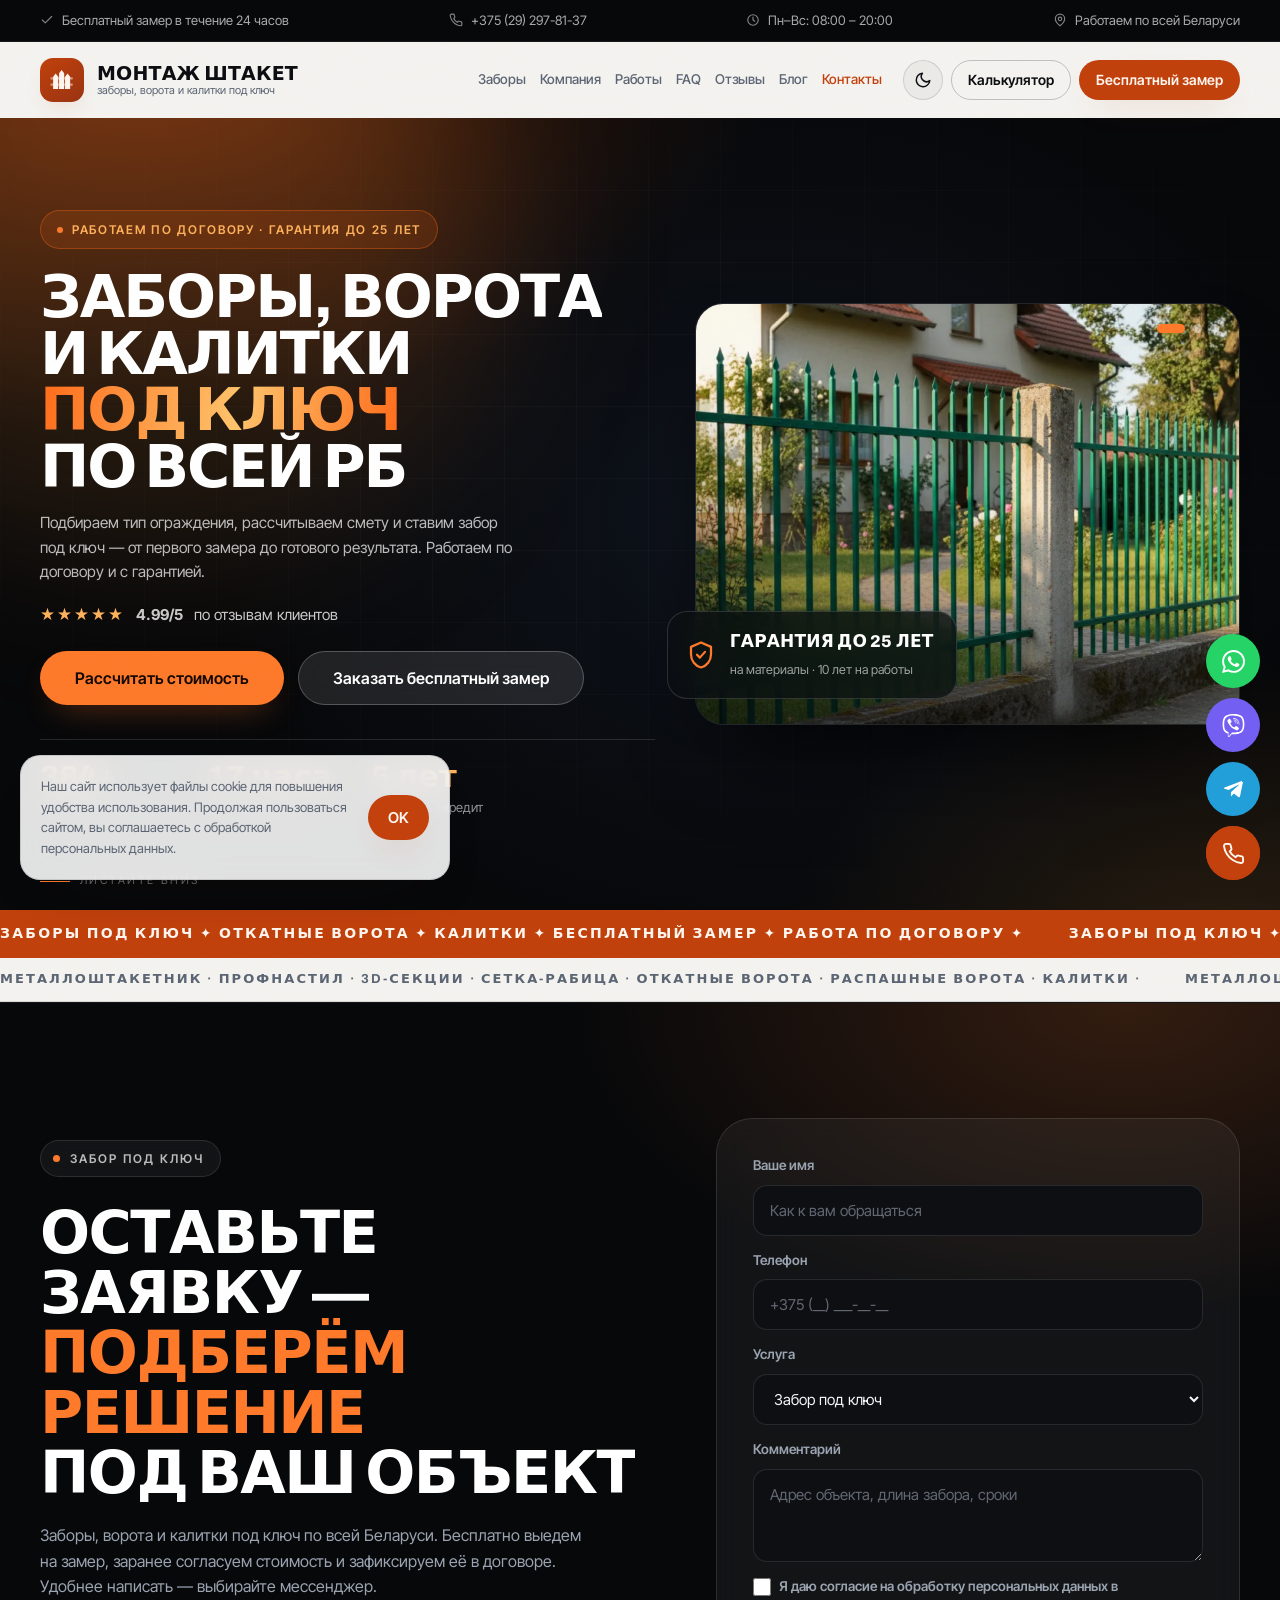
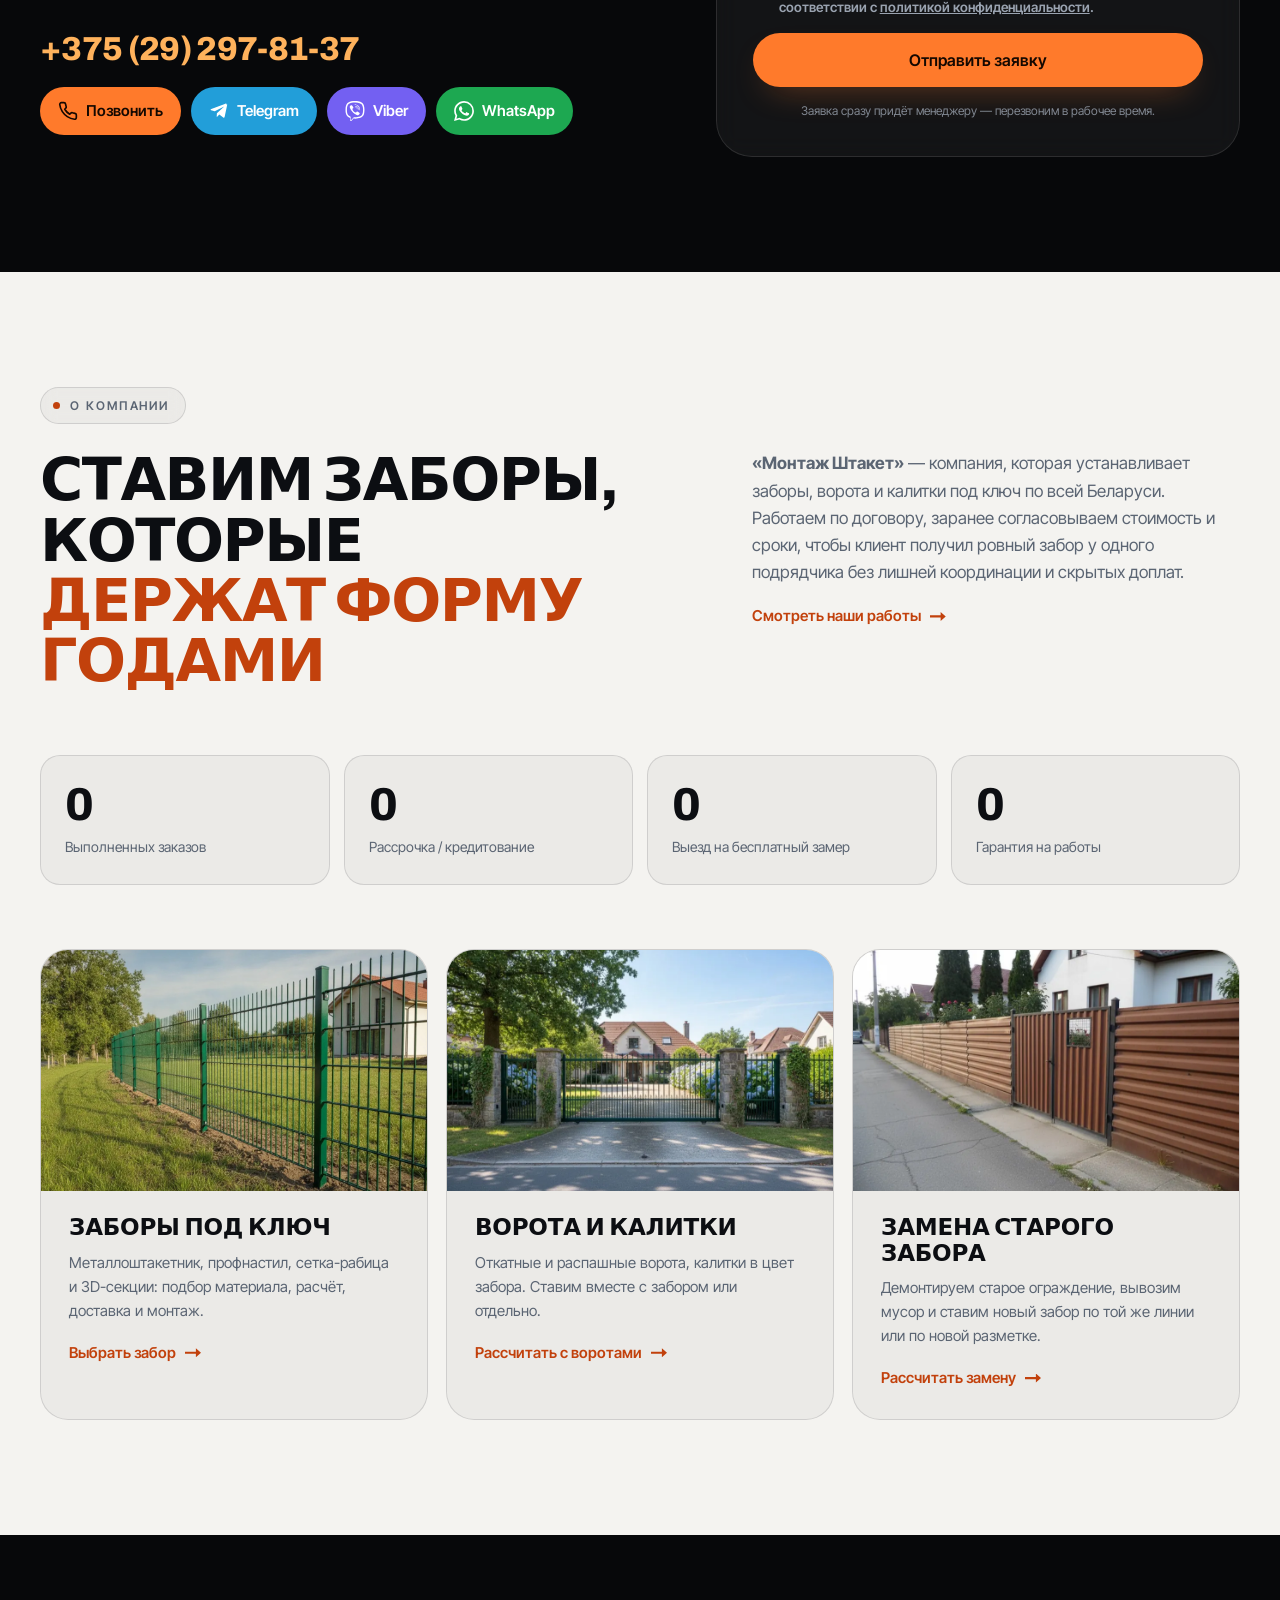
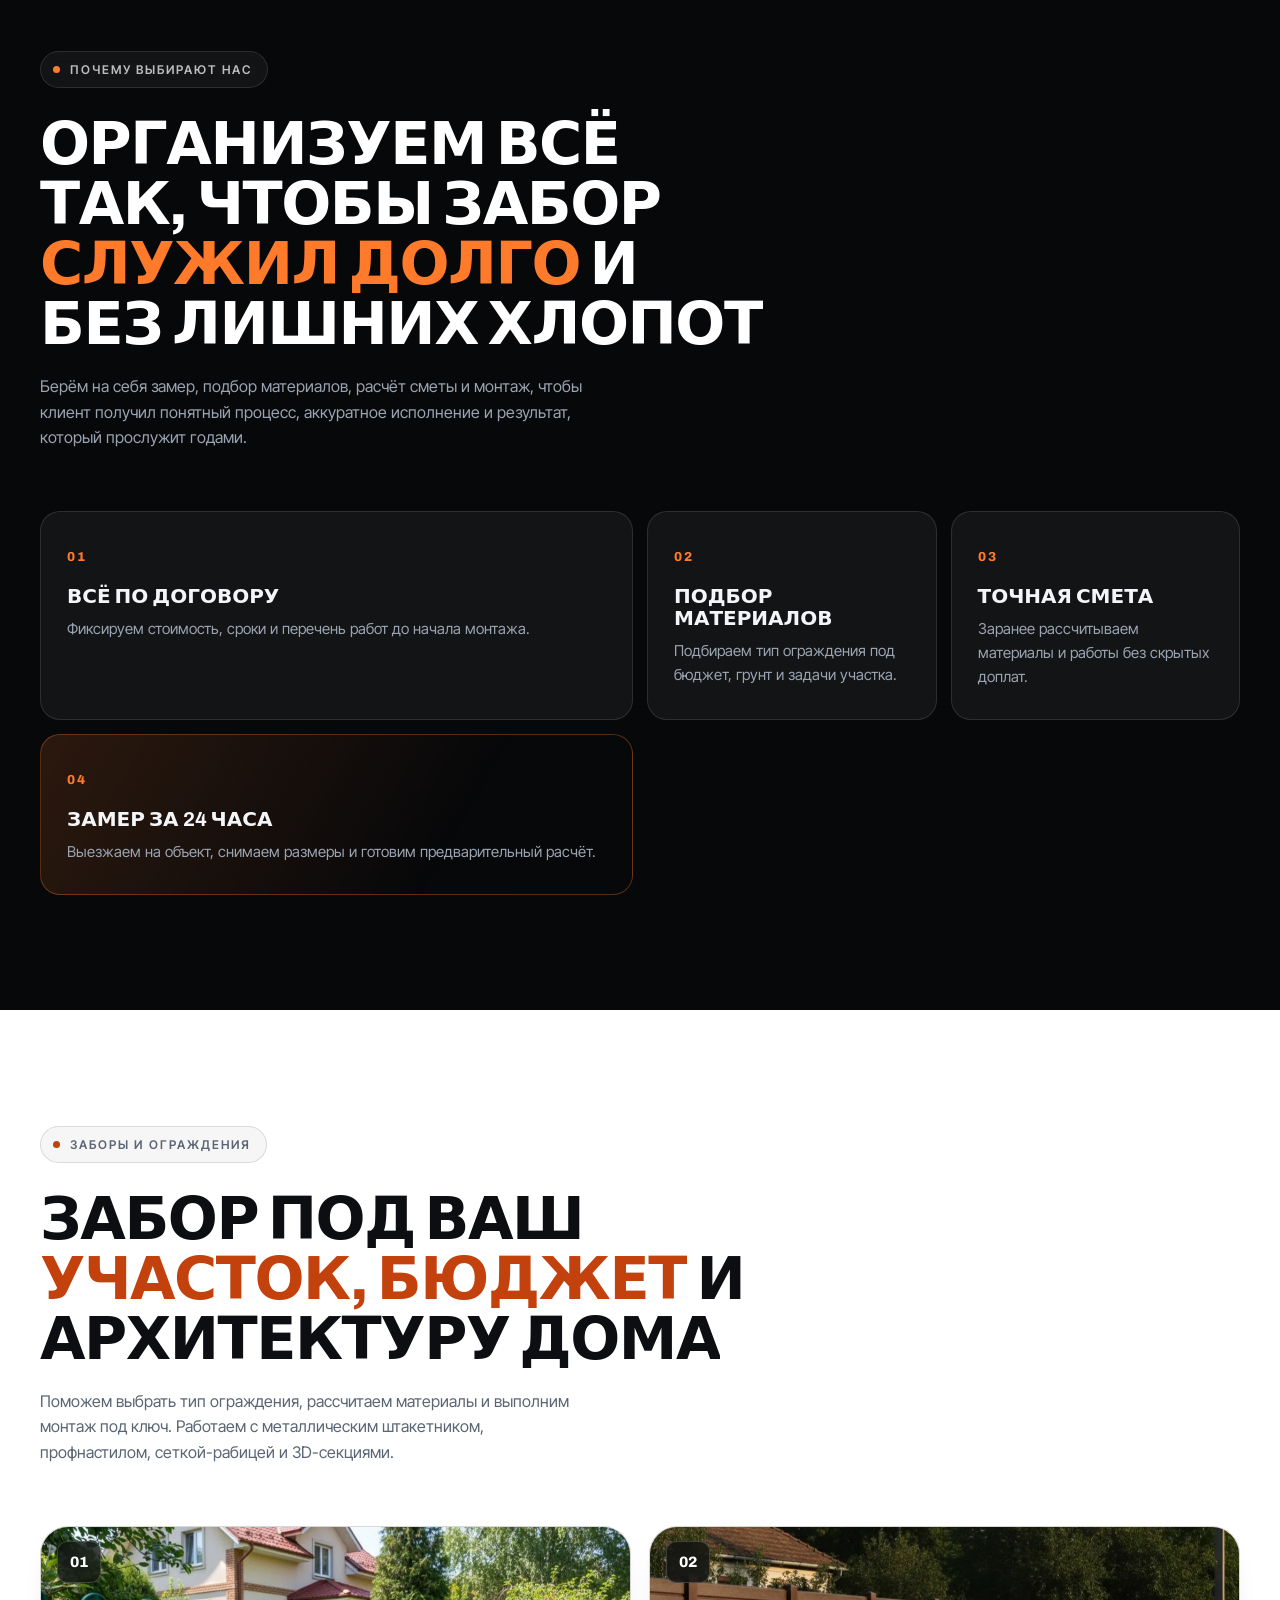
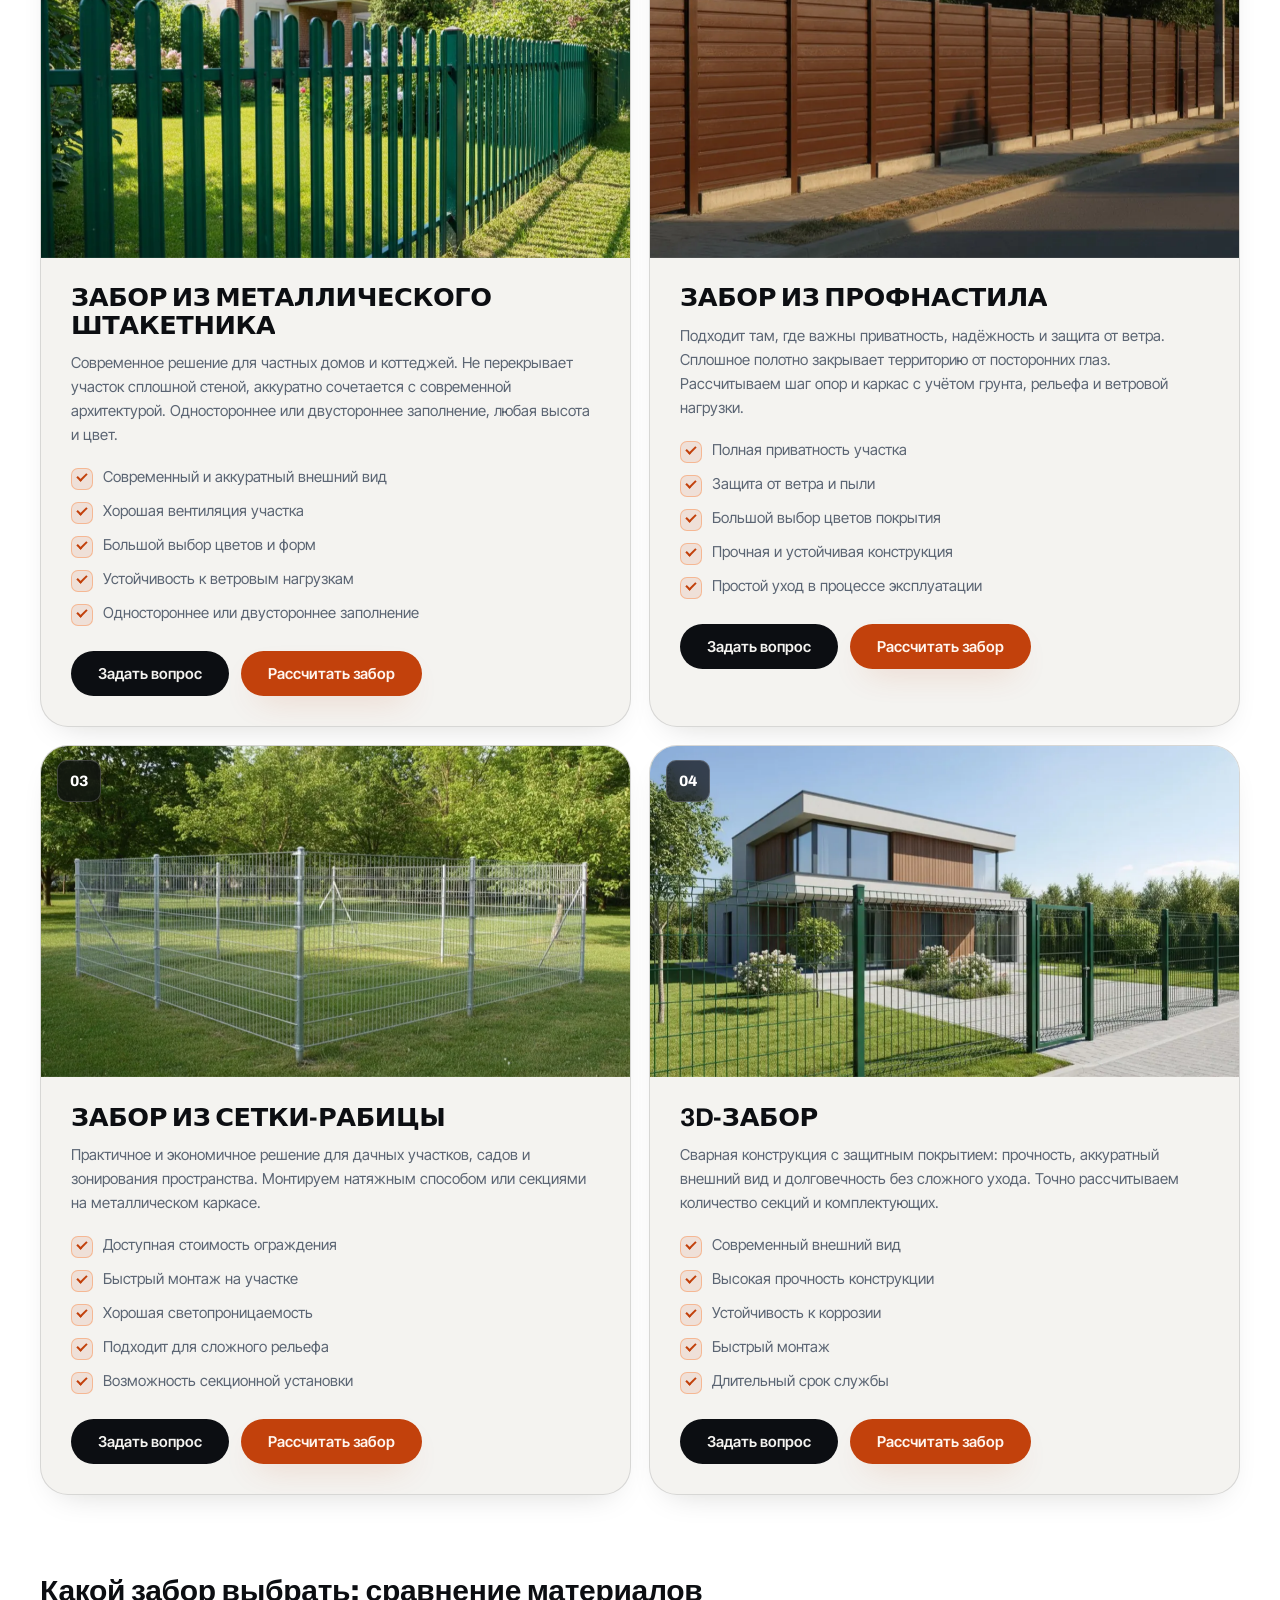
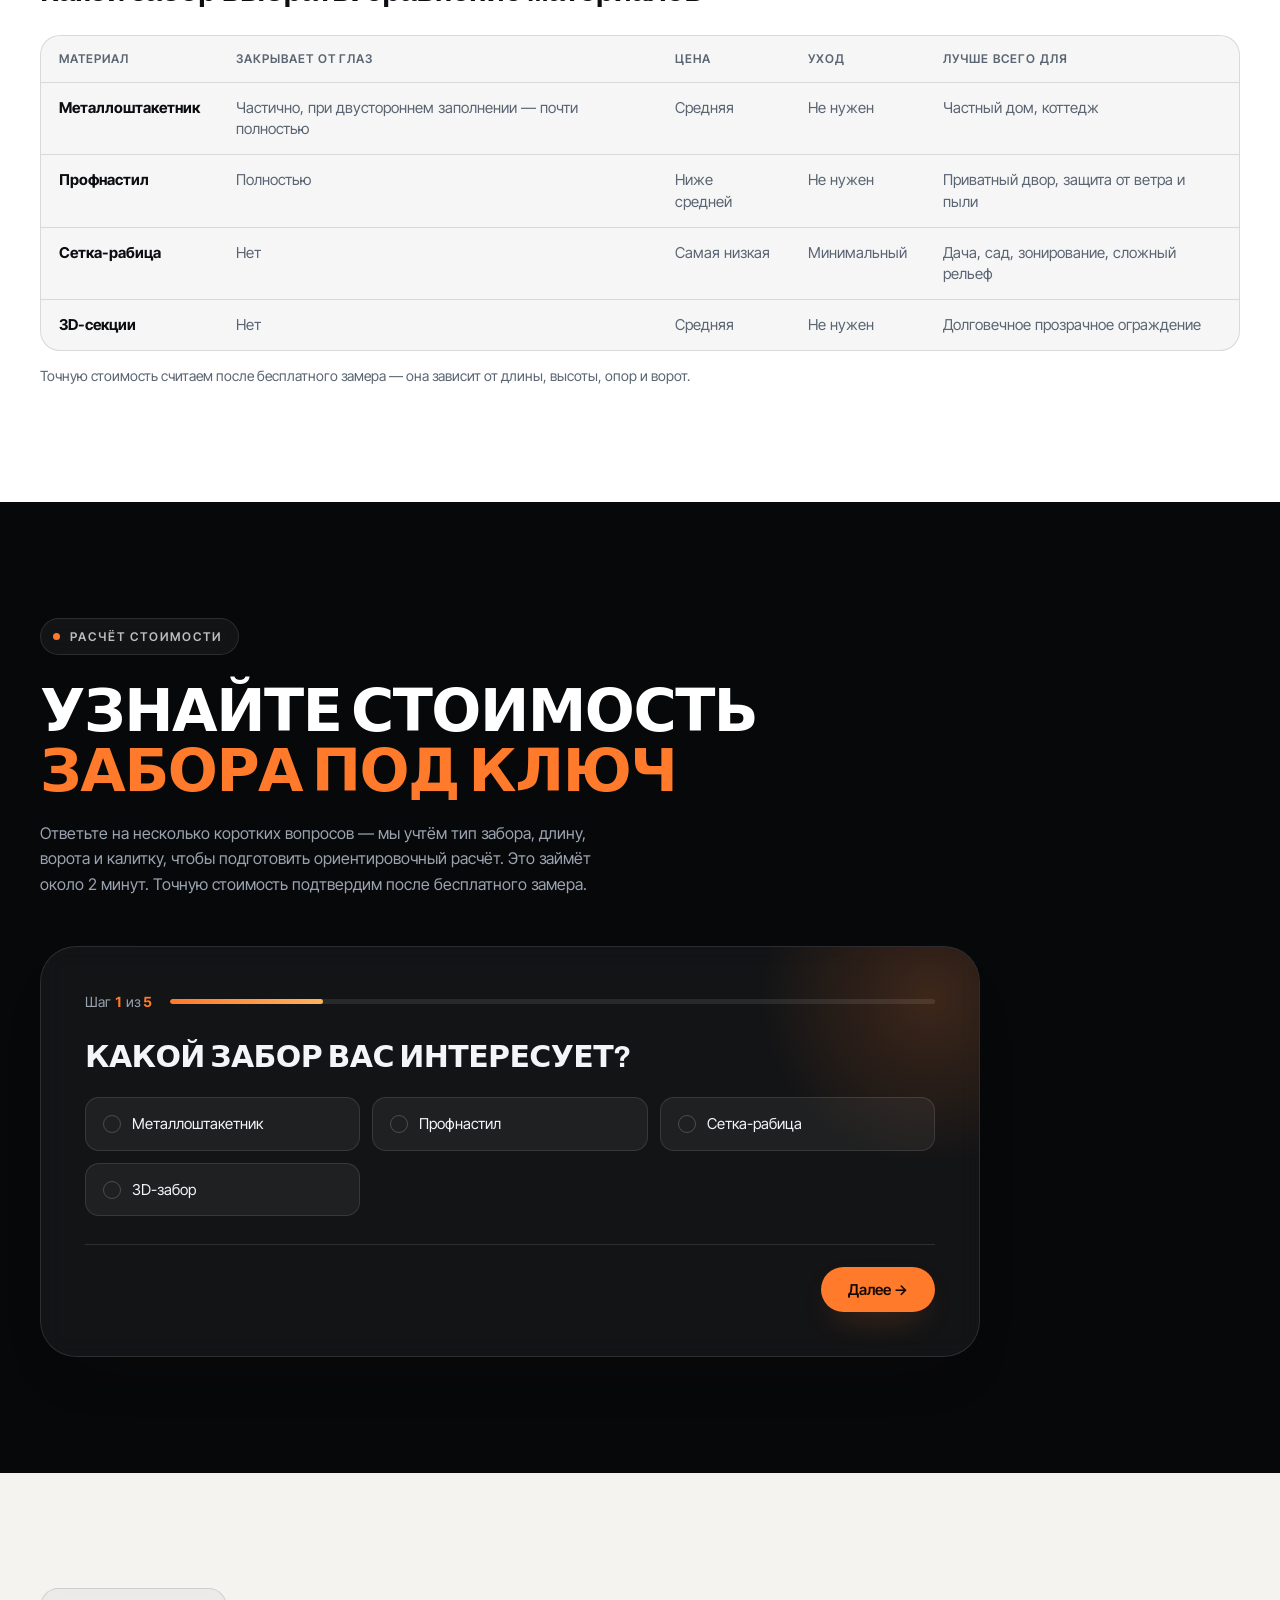
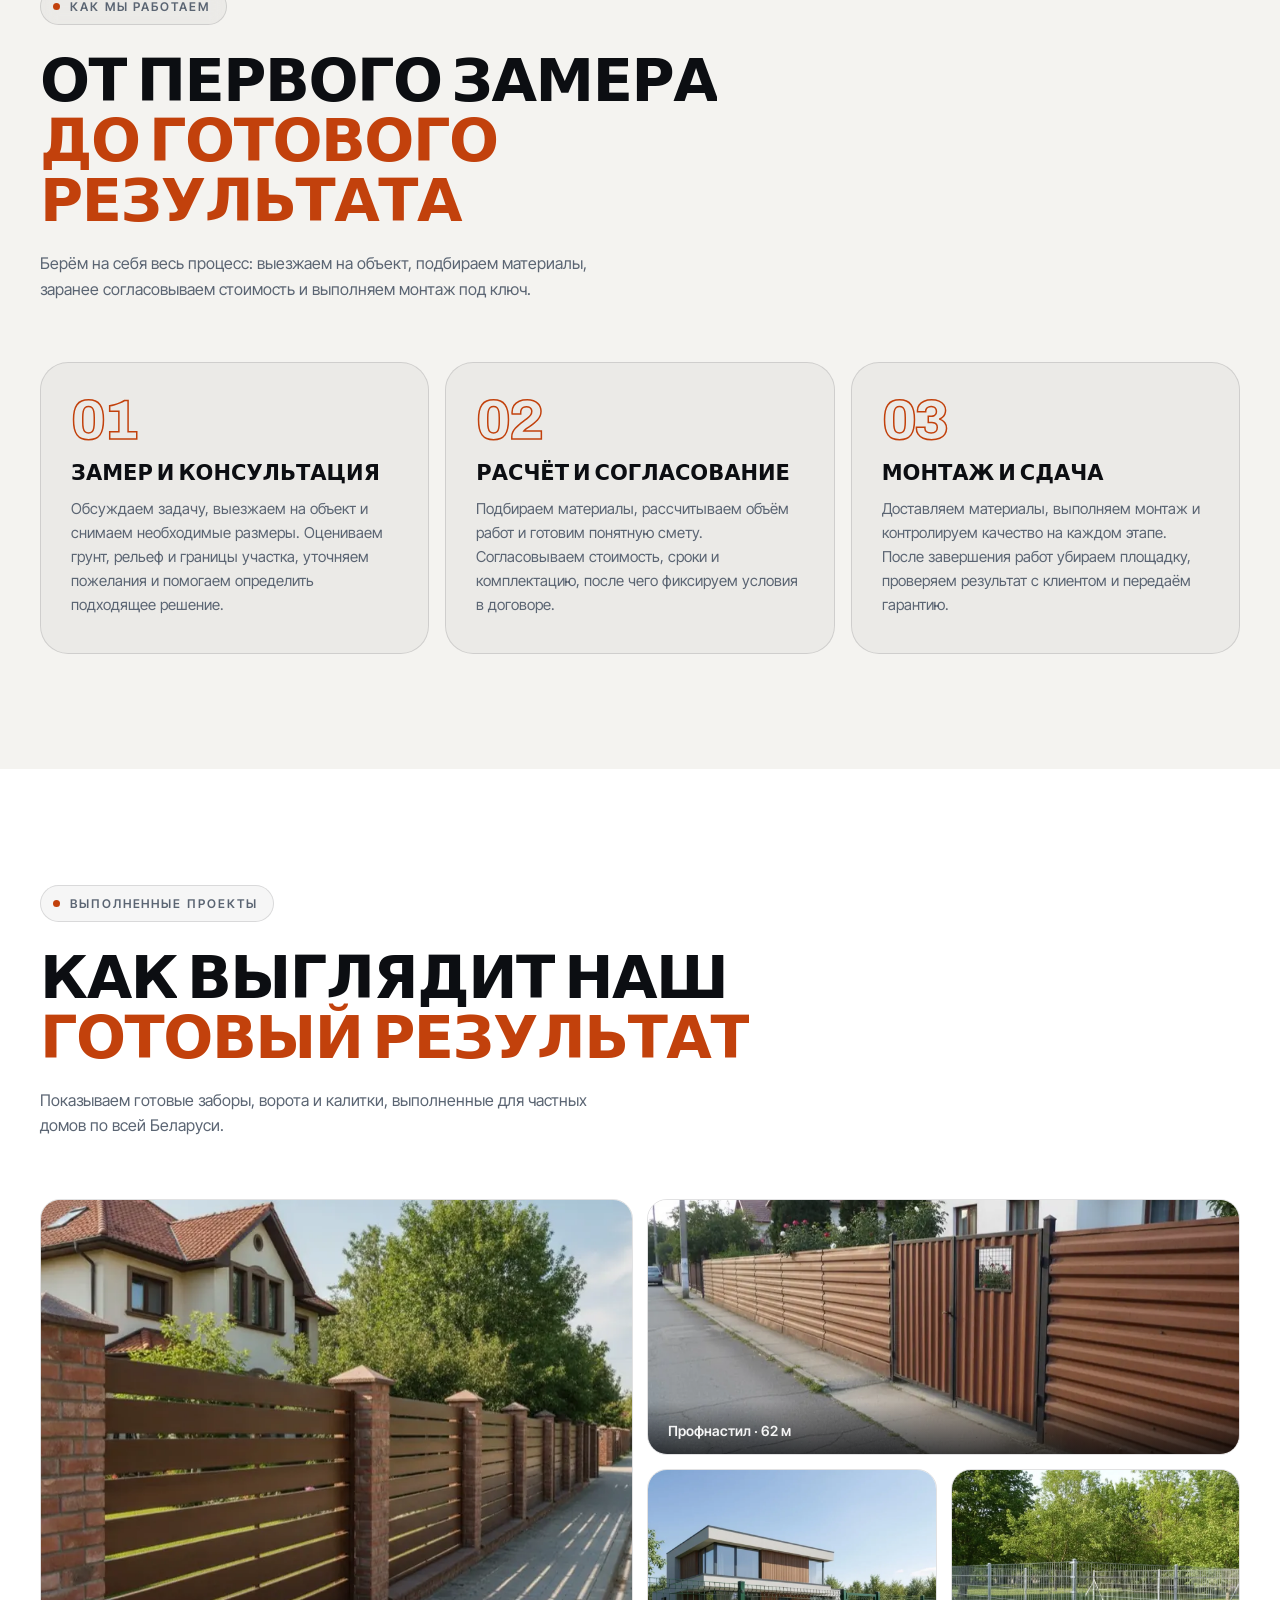
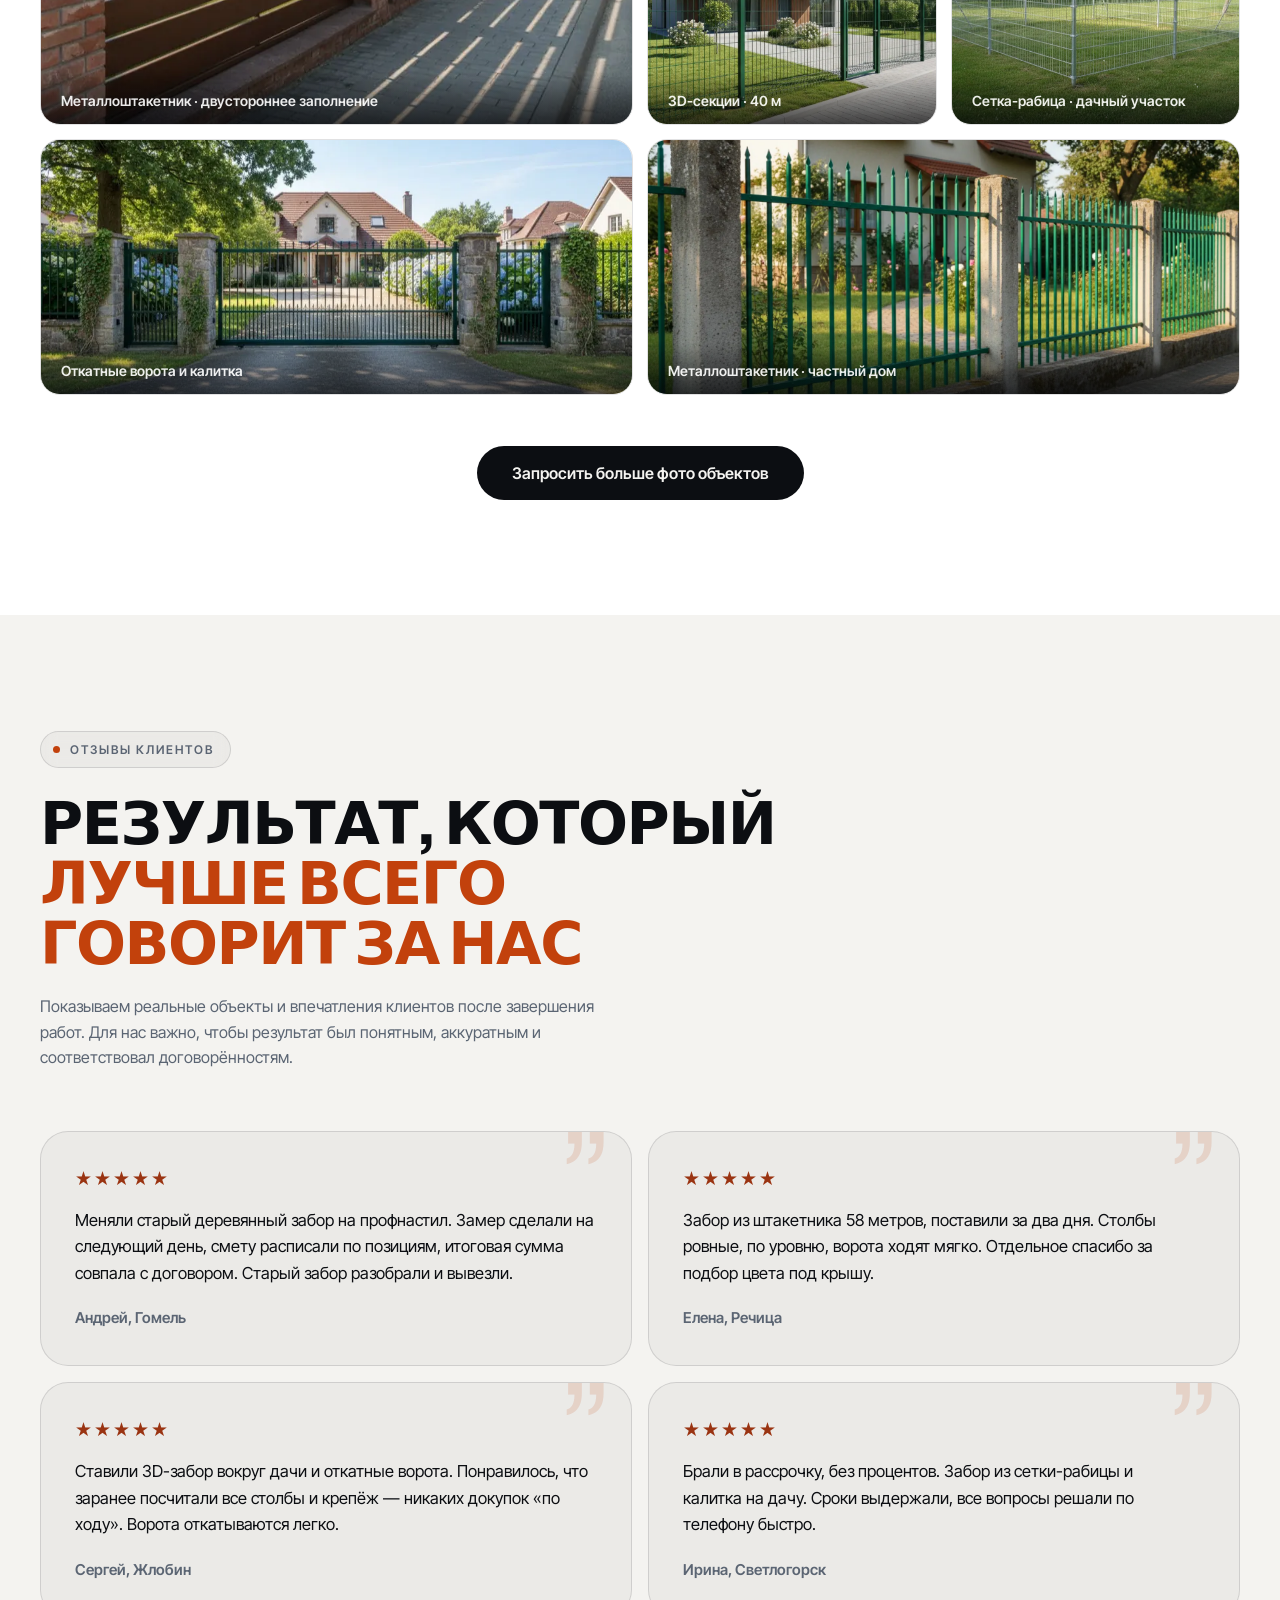
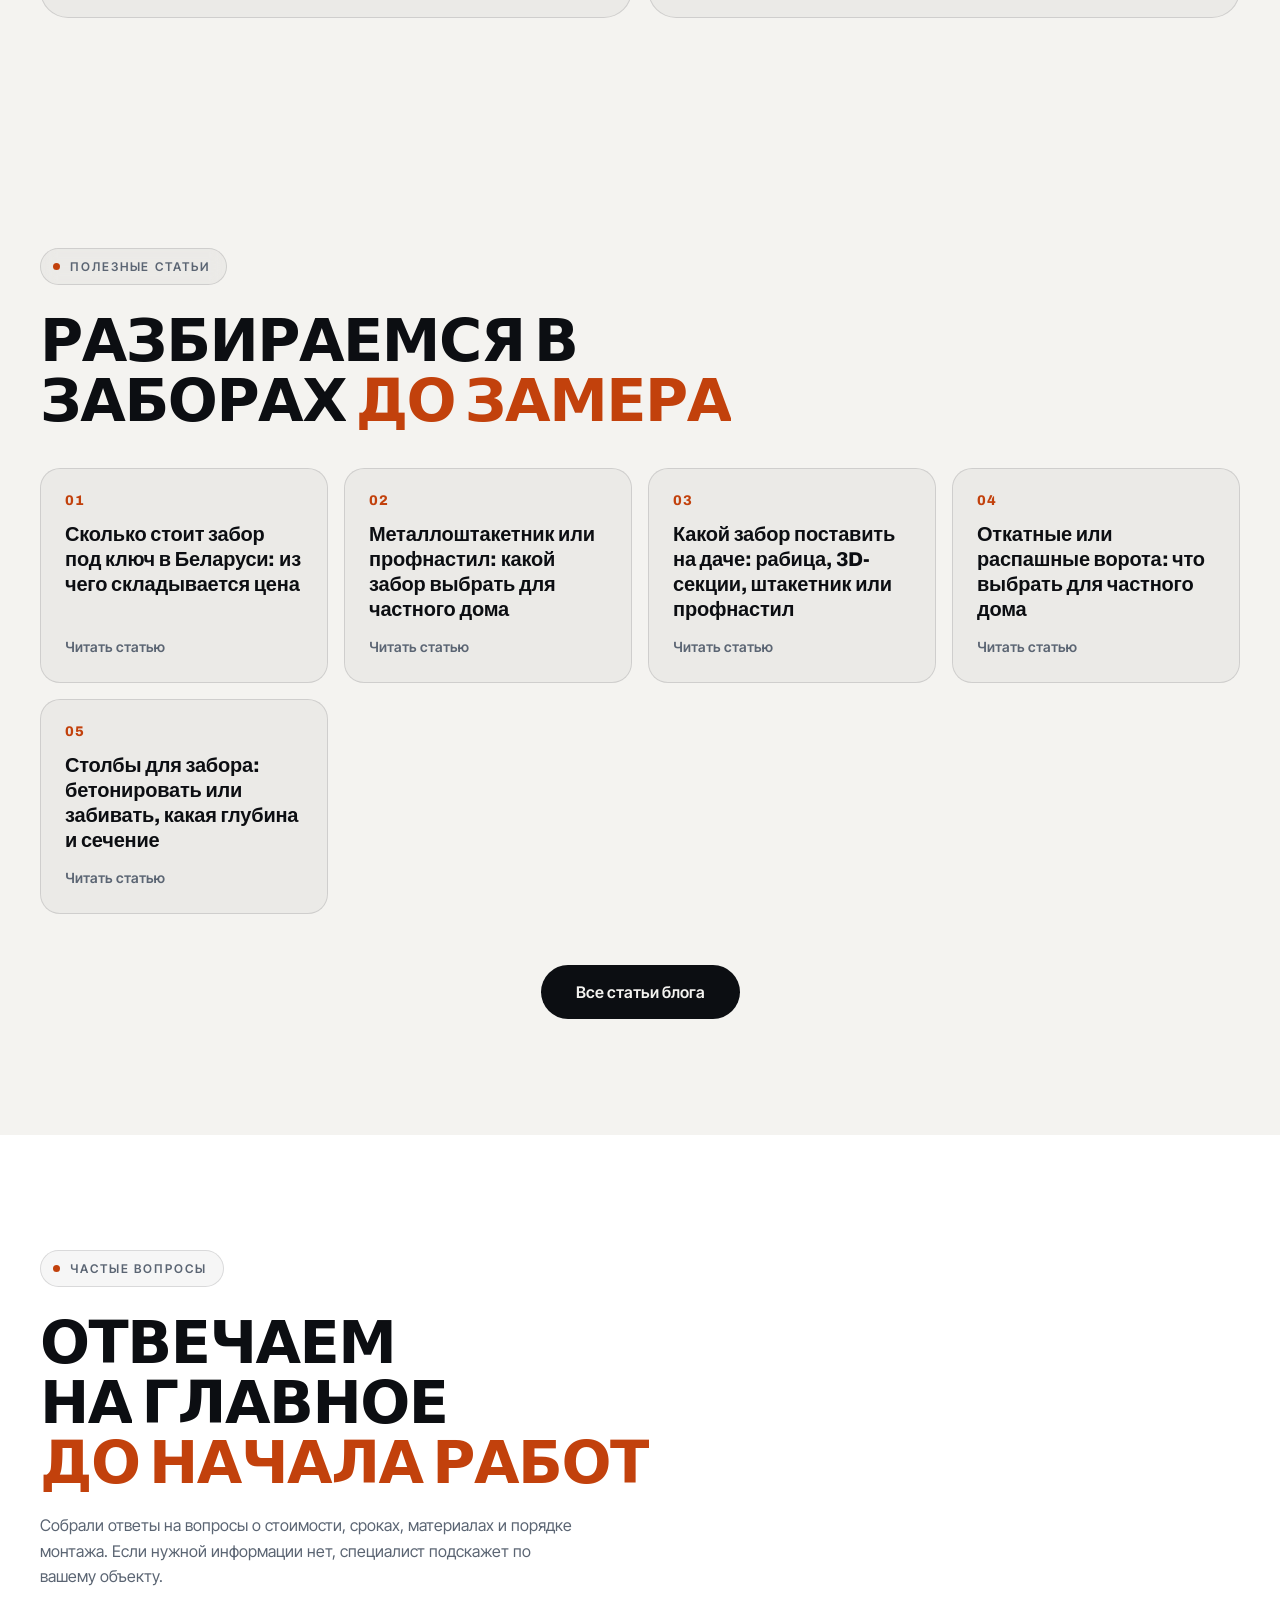
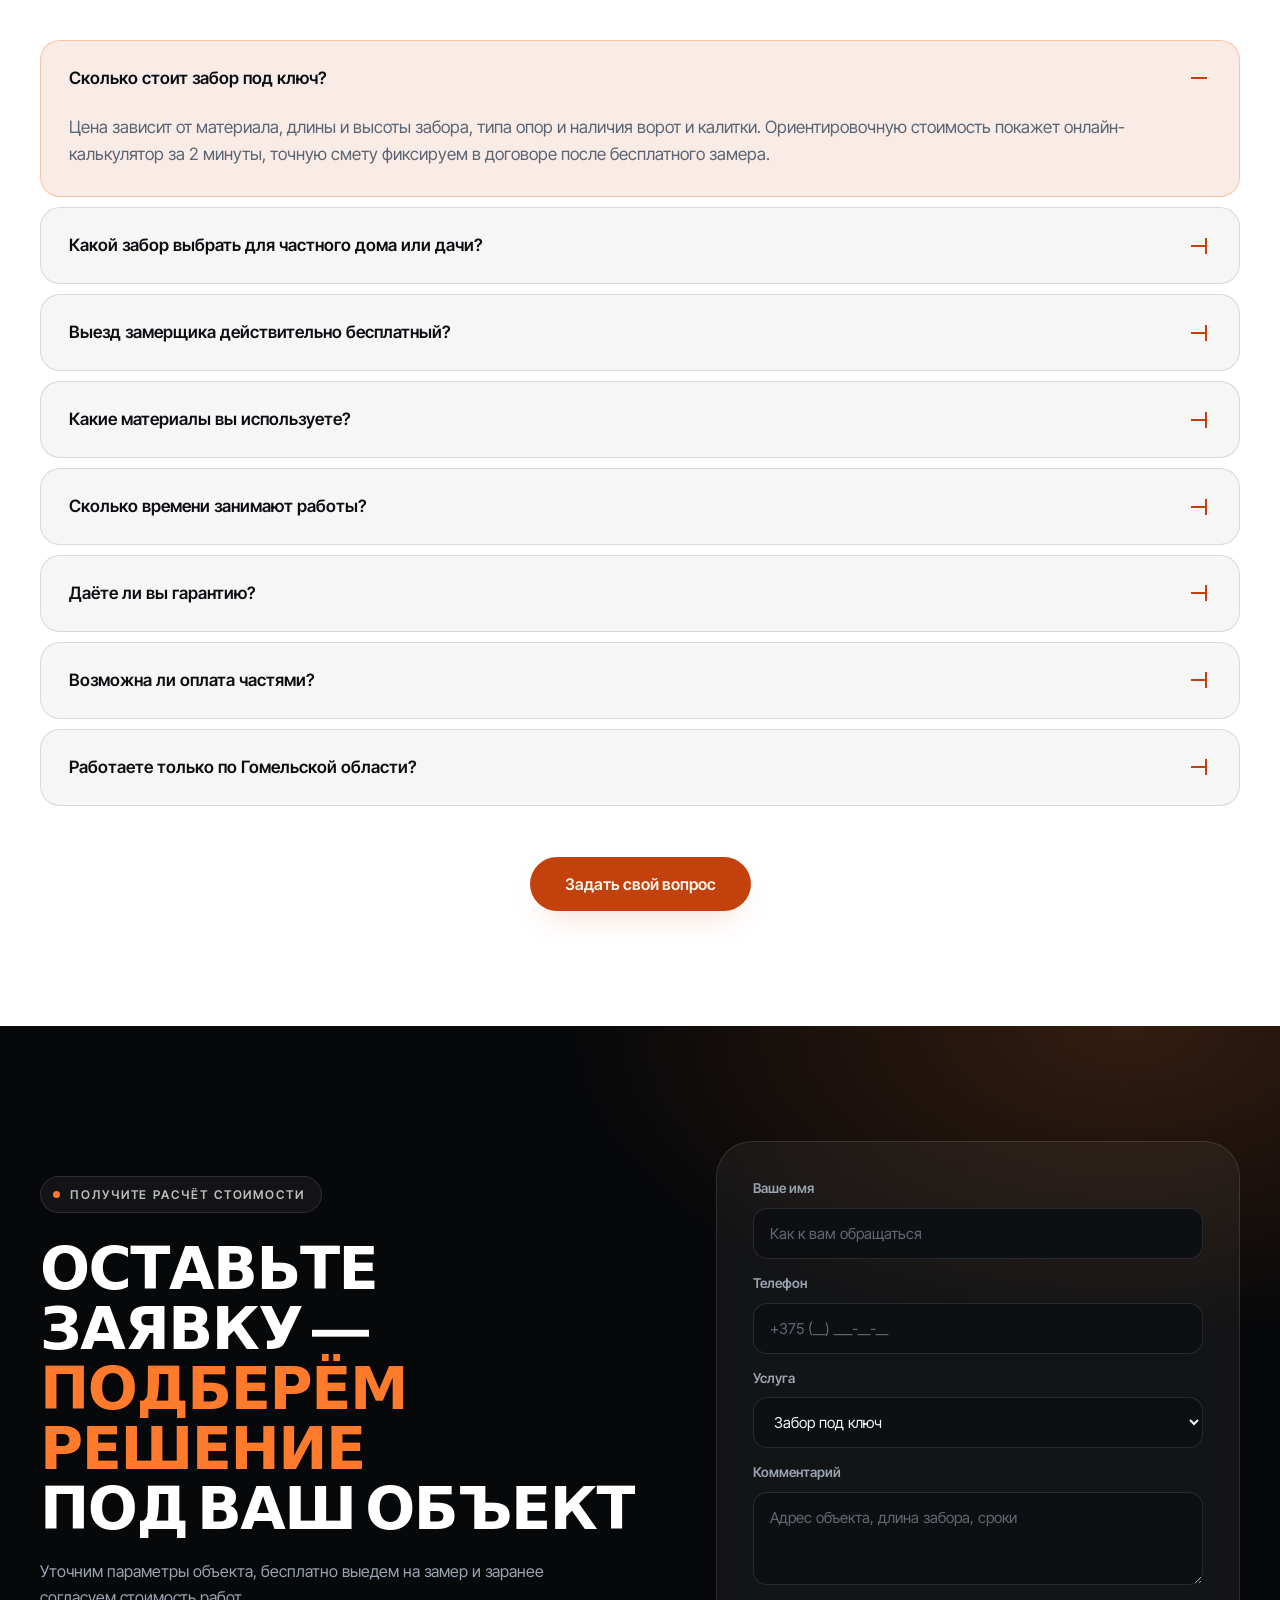
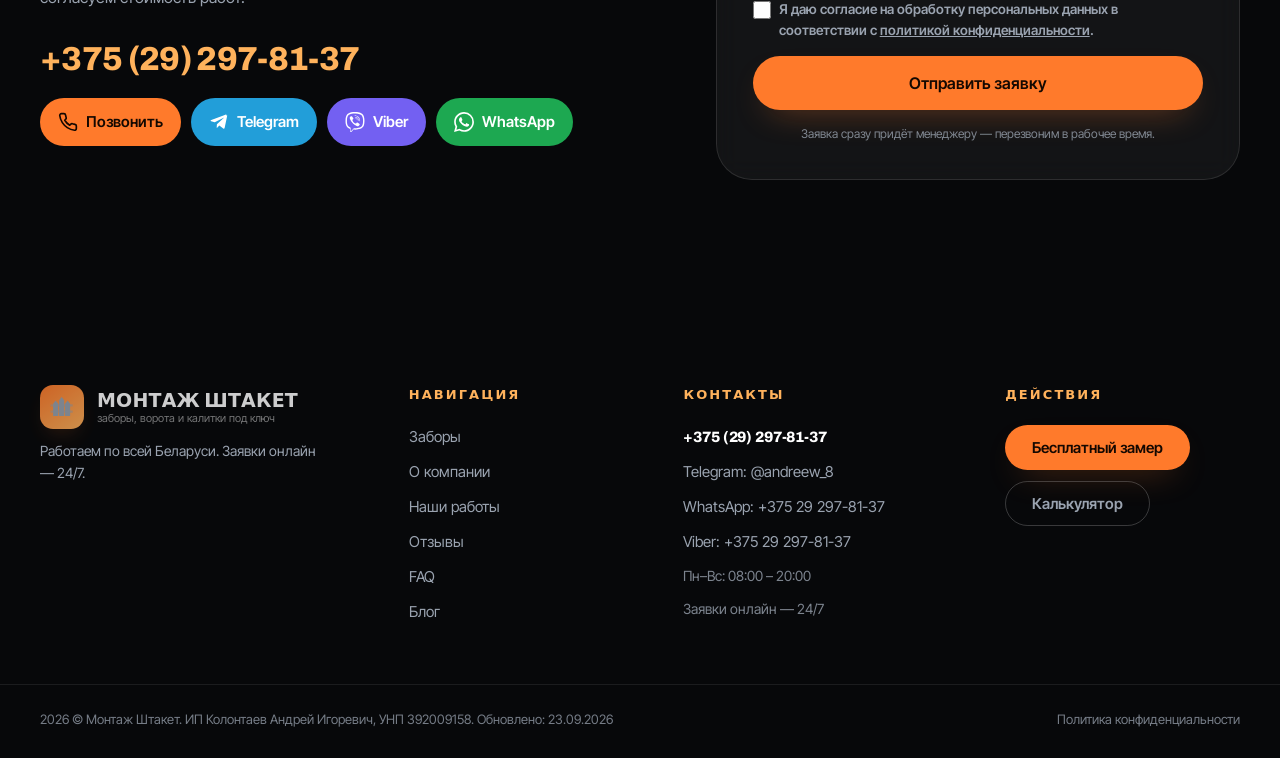
==== commit 6f75f3df: "Бренд «Монтаж Штакет», заявка после главного экрана, мессенджеры, чистый адрес /privacy/ Co-Authored" ====
--- a/index.html
+++ b/index.html
@@ -3,7 +3,7 @@
 <head>
 <meta charset="utf-8">
 <meta name="viewport" content="width=device-width, initial-scale=1">
-<title>Заборы под ключ в Беларуси — ворота и калитки | Периметр</title>
+<title>Заборы под ключ в Беларуси — ворота и калитки | Монтаж Штакет</title>
 <meta name="description" content="Заборы из металлоштакетника, профнастила, рабицы и 3D-секций, ворота и калитки под ключ по всей Беларуси. Бесплатный замер за 24 часа, договор, гарантия до 25 лет.">
 <meta name="robots" content="index, follow, max-image-preview:large, max-snippet:-1">
 <link rel="canonical" href="https://xn--80aapcvihh1bcd1e.xn--90ais/">
@@ -12,16 +12,16 @@
 <meta name="geo.placename" content="Беларусь">
 <meta property="og:type" content="website">
 <meta property="og:locale" content="ru_BY">
-<meta property="og:site_name" content="Периметр">
+<meta property="og:site_name" content="Монтаж Штакет">
 <meta property="og:url" content="https://xn--80aapcvihh1bcd1e.xn--90ais/">
-<meta property="og:title" content="Заборы, ворота и калитки под ключ по всей Беларуси — Периметр">
+<meta property="og:title" content="Заборы, ворота и калитки под ключ по всей Беларуси — Монтаж Штакет">
 <meta property="og:description" content="Подбираем материалы, считаем смету и монтируем забор под ключ. Бесплатный замер за 24 часа, работа по договору, гарантия до 25 лет.">
 <meta property="og:image" content="https://xn--80aapcvihh1bcd1e.xn--90ais/img/og-image.jpg">
 <meta property="og:image:width" content="1200">
 <meta property="og:image:height" content="630">
-<meta property="og:image:alt" content="Периметр — заборы, ворота и калитки под ключ по всей Беларуси">
+<meta property="og:image:alt" content="Монтаж Штакет — заборы, ворота и калитки под ключ по всей Беларуси">
 <meta name="twitter:card" content="summary_large_image">
-<meta name="twitter:title" content="Заборы, ворота и калитки под ключ — Периметр">
+<meta name="twitter:title" content="Заборы, ворота и калитки под ключ — Монтаж Штакет">
 <meta name="twitter:description" content="Бесплатный замер за 24 часа, договор, гарантия до 25 лет. Работаем по всей Беларуси.">
 <meta name="twitter:image" content="https://xn--80aapcvihh1bcd1e.xn--90ais/img/og-image.jpg">
 <link rel="preload" as="image" href="img/hero-3.webp" type="image/webp" fetchpriority="high">
@@ -32,7 +32,7 @@
   {
    "@type": "HomeAndConstructionBusiness",
    "@id": "https://xn--80aapcvihh1bcd1e.xn--90ais/#org",
-   "name": "Периметр",
+   "name": "Монтаж Штакет",
    "legalName": "ИП Колонтаев Андрей Игоревич",
    "taxID": "392009158",
    "description": "Установка заборов, ворот и калиток под ключ по всей Беларуси: металлоштакетник, профнастил, сетка-рабица, 3D-секции, откатные и распашные ворота.",
@@ -200,7 +200,7 @@
    "@type": "WebSite",
    "@id": "https://xn--80aapcvihh1bcd1e.xn--90ais/#website",
    "url": "https://xn--80aapcvihh1bcd1e.xn--90ais/",
-   "name": "Периметр",
+   "name": "Монтаж Штакет",
    "inLanguage": "ru-BY",
    "publisher": {
     "@id": "https://xn--80aapcvihh1bcd1e.xn--90ais/#org"
@@ -210,7 +210,7 @@
    "@type": "WebPage",
    "@id": "https://xn--80aapcvihh1bcd1e.xn--90ais/#webpage",
    "url": "https://xn--80aapcvihh1bcd1e.xn--90ais/",
-   "name": "Заборы, ворота и калитки под ключ в Беларуси — Периметр",
+   "name": "Заборы, ворота и калитки под ключ в Беларуси — Монтаж Штакет",
    "isPartOf": {
     "@id": "https://xn--80aapcvihh1bcd1e.xn--90ais/#website"
    },
@@ -363,7 +363,7 @@
       <path class="pl-rails" d="M14 56 H152 M14 84 H152"/>
     </svg>
     <div class="preloader__name">
-      <span>П</span><span>Е</span><span>Р</span><span>И</span><span>М</span><span>Е</span><span>Т</span><span>Р</span>
+      <span style="--i:0">М</span><span style="--i:1">О</span><span style="--i:2">Н</span><span style="--i:3">Т</span><span style="--i:4">А</span><span style="--i:5">Ж</span><span class="sp" style="--i:6"> </span><span style="--i:7">Ш</span><span style="--i:8">Т</span><span style="--i:9">А</span><span style="--i:10">К</span><span style="--i:11">Е</span><span style="--i:12">Т</span>
     </div>
     <div class="preloader__sub">заборы · ворота · калитки под ключ</div>
     <div class="preloader__line"><i id="plBar"></i></div>
@@ -388,9 +388,9 @@
 <!-- ШАПКА -->
 <header class="header" id="header">
   <div class="wrap header__in">
-    <a class="logo" href="#top" aria-label="Периметр — на главную">
+    <a class="logo" href="#top" aria-label="Монтаж Штакет — на главную">
       <span class="logo__mark"><svg class="logo__svg" viewBox="0 0 32 32" aria-hidden="true"><path d="M3 13.2h26v2.6H3zM3 20.6h26v2.6H3z" opacity=".5"/><path d="M6 27V12.5l3-3.8 3 3.8V27zM13 27V8.5l3-3.8 3 3.8V27zM20 27V12.5l3-3.8 3 3.8V27z"/></svg></span>
-      <span class="logo__txt"><b>Периметр</b><i>заборы, ворота и калитки под ключ</i></span>
+      <span class="logo__txt"><b>Монтаж Штакет</b><i>заборы, ворота и калитки под ключ</i></span>
     </a>
     <nav class="nav" id="nav">
       <a href="#fences">Заборы</a>
@@ -466,6 +466,43 @@
   <span>МЕТАЛЛОШТАКЕТНИК · ПРОФНАСТИЛ · 3D-СЕКЦИИ · СЕТКА-РАБИЦА · ОТКАТНЫЕ ВОРОТА · РАСПАШНЫЕ ВОРОТА · КАЛИТКИ ·</span>
 </div></div>
 
+<!-- ЗАЯВКА ПОСЛЕ ГЛАВНОГО ЭКРАНА -->
+<section class="cta cta--top" id="zayavka">
+  <div class="wrap cta__in">
+    <div>
+      <span class="sec__label sec__label--light">Забор под ключ</span>
+      <h2 class="h2 h2--light">Оставьте заявку — <em>подберём решение</em> под ваш объект</h2>
+      <p class="lead">Заборы, ворота и калитки под ключ по всей Беларуси. Бесплатно выедем на замер, заранее согласуем стоимость и зафиксируем её в договоре. Удобнее написать — выбирайте мессенджер.</p>
+      <div class="cta__contacts">
+        <a href="tel:+375292978137" class="cta__phone">+375 (29) 297-81-37</a>
+        <div class="msgr">
+          <a class="msgr__btn msgr__btn--call" href="tel:+375292978137"><svg viewBox="0 0 24 24" fill="none" stroke="currentColor" stroke-width="2" stroke-linecap="round" stroke-linejoin="round" aria-hidden="true"><path d="M22 16.9v3a2 2 0 0 1-2.2 2 19.8 19.8 0 0 1-8.6-3.1 19.5 19.5 0 0 1-6-6A19.8 19.8 0 0 1 2.1 4.2 2 2 0 0 1 4.1 2h3a2 2 0 0 1 2 1.7c.1 1 .4 1.9.7 2.8a2 2 0 0 1-.5 2.1L8.1 9.9a16 16 0 0 0 6 6l1.3-1.3a2 2 0 0 1 2.1-.4c.9.3 1.8.6 2.8.7a2 2 0 0 1 1.7 2z"/></svg><span>Позвонить</span></a>
+          <a class="msgr__btn msgr__btn--tg" href="https://t.me/andreew_8" target="_blank" rel="noopener"><svg viewBox="0 0 24 24" fill="currentColor" aria-hidden="true"><path d="M21.9 4.3 18.8 19c-.2 1-.9 1.3-1.7.8l-4.7-3.5-2.3 2.2c-.3.3-.5.5-.9.5l.3-4.4 8.1-7.3c.4-.3-.1-.5-.6-.2L6.9 12.4l-4.3-1.3c-.9-.3-.9-.9.2-1.4l16.9-6.5c.8-.3 1.5.2 1.2 1.1z"/></svg><span>Telegram</span></a>
+          <a class="msgr__btn msgr__btn--vb" href="viber://chat?number=%2B375292978137"><svg viewBox="0 0 24 24" fill="currentColor" aria-hidden="true"><path d="M11.4 0C9.473.028 5.333.344 3.02 2.467 1.302 4.187.696 6.7.633 9.817.57 12.933.488 18.776 6.12 20.36h.003l-.004 2.416s-.037.977.61 1.177c.777.242 1.234-.5 1.98-1.302.407-.44.972-1.084 1.397-1.58 3.85.326 6.812-.416 7.15-.525.776-.252 5.176-.816 5.892-6.657.74-6.02-.36-9.83-2.34-11.546-.596-.55-3.006-2.3-8.375-2.323 0 0-.395-.025-1.037-.017zm.058 1.693c.545-.004.88.017.88.017 4.542.02 6.717 1.388 7.222 1.846 1.675 1.435 2.53 4.868 1.906 9.897v.002c-.604 4.878-4.174 5.184-4.832 5.395-.28.09-2.882.737-6.153.524 0 0-2.436 2.94-3.197 3.704-.12.12-.26.167-.352.144-.13-.033-.166-.188-.165-.414l.02-4.018c-4.762-1.32-4.485-6.292-4.43-8.895.054-2.604.543-4.738 1.996-6.173 1.96-1.773 5.474-2.018 7.11-2.03zm.38 2.602c-.167 0-.303.135-.304.302 0 .167.133.303.3.305 1.624.01 2.946.537 4.028 1.592 1.073 1.046 1.62 2.468 1.633 4.334.002.167.14.3.307.3.166-.002.3-.138.3-.304-.014-1.984-.618-3.596-1.816-4.764-1.19-1.16-2.692-1.753-4.447-1.765zm-3.96.695c-.19-.032-.4.005-.616.117l-.01.002c-.43.247-.816.562-1.146.932-.002.004-.006.004-.008.008-.267.323-.42.638-.46.948-.008.046-.01.093-.007.14 0 .136.022.27.065.4l.013.01c.135.48.473 1.276 1.205 2.604.42.768.903 1.5 1.446 2.186.27.344.56.673.87.984l.132.132c.31.308.64.6.984.87.686.543 1.418 1.027 2.186 1.447 1.328.733 2.126 1.07 2.604 1.206l.01.014c.13.042.265.064.402.063.046.002.092 0 .138-.008.31-.036.627-.19.948-.46.004 0 .003-.002.008-.005.37-.33.683-.72.93-1.148l.003-.01c.225-.432.15-.842-.18-1.12-.004 0-.698-.58-1.037-.83-.36-.255-.73-.492-1.113-.71-.51-.285-1.032-.106-1.248.174l-.447.564c-.23.283-.657.246-.657.246-3.12-.796-3.955-3.955-3.955-3.955s-.037-.426.248-.656l.563-.448c.277-.215.456-.737.17-1.248-.217-.383-.454-.756-.71-1.115-.25-.34-.826-1.033-.83-1.035-.137-.165-.31-.265-.502-.297zm4.49.88c-.158.002-.29.124-.3.282-.01.167.115.312.282.324 1.16.085 2.017.466 2.645 1.15.63.688.93 1.524.906 2.57-.002.168.13.306.3.31.166.003.305-.13.31-.297.025-1.175-.334-2.193-1.067-2.994-.74-.81-1.777-1.253-3.05-1.346h-.024zm.463 1.63c-.16.002-.29.127-.3.287-.008.167.12.31.288.32.523.028.875.175 1.113.422.24.245.388.62.416 1.164.01.167.15.295.318.287.167-.008.295-.15.287-.317-.03-.644-.215-1.178-.58-1.557-.367-.378-.893-.574-1.52-.607h-.018z"/></svg><span>Viber</span></a>
+          <a class="msgr__btn msgr__btn--wa" href="https://wa.me/375292978137" target="_blank" rel="noopener"><svg viewBox="0 0 24 24" fill="currentColor" aria-hidden="true"><path d="M17.472 14.382c-.297-.149-1.758-.867-2.03-.967-.273-.099-.471-.148-.67.15-.197.297-.767.966-.94 1.164-.173.199-.347.223-.644.075-.297-.15-1.255-.463-2.39-1.475-.883-.788-1.48-1.761-1.653-2.059-.173-.297-.018-.458.13-.606.134-.133.298-.347.446-.52.149-.174.198-.298.298-.497.099-.198.05-.371-.025-.52-.075-.149-.669-1.612-.916-2.207-.242-.579-.487-.5-.669-.51-.173-.008-.371-.01-.57-.01-.198 0-.52.074-.792.372-.272.297-1.04 1.016-1.04 2.479 0 1.462 1.065 2.875 1.213 3.074.149.198 2.096 3.2 5.077 4.487.709.306 1.262.489 1.694.625.712.227 1.36.195 1.871.118.571-.085 1.758-.719 2.006-1.413.248-.694.248-1.289.173-1.413-.074-.124-.272-.198-.57-.347m-5.421 7.403h-.004a9.87 9.87 0 01-5.031-1.378l-.361-.214-3.741.982.998-3.648-.235-.374a9.86 9.86 0 01-1.51-5.26c.001-5.45 4.436-9.884 9.888-9.884 2.64 0 5.122 1.03 6.988 2.898a9.825 9.825 0 012.893 6.994c-.003 5.45-4.437 9.884-9.885 9.884m8.413-18.297A11.815 11.815 0 0012.05 0C5.495 0 .16 5.335.157 11.892c0 2.096.547 4.142 1.588 5.945L.057 24l6.305-1.654a11.882 11.882 0 005.683 1.448h.005c6.554 0 11.89-5.335 11.893-11.893a11.821 11.821 0 00-3.48-8.413Z"/></svg><span>WhatsApp</span></a>
+        </div>
+      </div>
+    </div>
+    <form class="form" id="topForm" data-form="Заявка с первого экрана">
+      <label>Ваше имя<input type="text" name="Имя" required placeholder="Как к вам обращаться"></label>
+      <label>Телефон<input type="tel" name="Телефон" required placeholder="+375 (__) ___-__-__"></label>
+      <label>Услуга
+        <select name="Услуга">
+          <option>Забор под ключ</option>
+          <option>Забор с воротами и калиткой</option>
+          <option>Только ворота или калитка</option>
+          <option>Пока не определился</option>
+        </select>
+      </label>
+      <label>Комментарий<textarea name="Комментарий" rows="3" placeholder="Адрес объекта, длина забора, сроки"></textarea></label>
+      <label class="hp" aria-hidden="true">Сайт<input type="text" name="website" tabindex="-1" autocomplete="off"></label>
+      <label class="check"><input type="checkbox" required><span>Я даю согласие на обработку персональных данных в соответствии с <a href="/privacy/">политикой конфиденциальности</a>.</span></label>
+      <button class="btn btn--accent btn--lg" type="submit">Отправить заявку</button>
+      <p class="form__note">Заявка сразу придёт менеджеру — перезвоним в рабочее время.</p>
+    </form>
+  </div>
+</section>
+
 <!-- О КОМПАНИИ -->
 <section class="sec" id="about">
   <div class="wrap">
@@ -473,7 +510,7 @@
     <div class="about">
       <h2 class="h2">Ставим заборы, которые <em>держат форму годами</em></h2>
       <div class="about__side">
-        <p id="answer"><strong>Периметр</strong> — компания, которая устанавливает заборы, ворота и калитки под ключ по всей Беларуси. Работаем по договору, заранее согласовываем стоимость и сроки, чтобы клиент получил ровный забор у одного подрядчика без лишней координации и скрытых доплат.</p>
+        <p id="answer"><strong>«Монтаж Штакет»</strong> — компания, которая устанавливает заборы, ворота и калитки под ключ по всей Беларуси. Работаем по договору, заранее согласовываем стоимость и сроки, чтобы клиент получил ровный забор у одного подрядчика без лишней координации и скрытых доплат.</p>
         <a class="link-arrow" href="#works">Смотреть наши работы</a>
       </div>
     </div>
@@ -731,10 +768,11 @@
       <p class="lead">Уточним параметры объекта, бесплатно выедем на замер и заранее согласуем стоимость работ.</p>
       <div class="cta__contacts">
         <a href="tel:+375292978137" class="cta__phone">+375 (29) 297-81-37</a>
-        <a href="https://t.me/andreew_8" target="_blank" rel="noopener" class="btn btn--tg">Написать в Telegram · @andreew_8</a>
         <div class="msgr">
-          <a class="msgr__btn msgr__btn--wa" href="https://wa.me/375292978137" target="_blank" rel="noopener" aria-label="Написать в WhatsApp"><svg viewBox="0 0 24 24" fill="currentColor" aria-hidden="true"><path d="M17.472 14.382c-.297-.149-1.758-.867-2.03-.967-.273-.099-.471-.148-.67.15-.197.297-.767.966-.94 1.164-.173.199-.347.223-.644.075-.297-.15-1.255-.463-2.39-1.475-.883-.788-1.48-1.761-1.653-2.059-.173-.297-.018-.458.13-.606.134-.133.298-.347.446-.52.149-.174.198-.298.298-.497.099-.198.05-.371-.025-.52-.075-.149-.669-1.612-.916-2.207-.242-.579-.487-.5-.669-.51-.173-.008-.371-.01-.57-.01-.198 0-.52.074-.792.372-.272.297-1.04 1.016-1.04 2.479 0 1.462 1.065 2.875 1.213 3.074.149.198 2.096 3.2 5.077 4.487.709.306 1.262.489 1.694.625.712.227 1.36.195 1.871.118.571-.085 1.758-.719 2.006-1.413.248-.694.248-1.289.173-1.413-.074-.124-.272-.198-.57-.347m-5.421 7.403h-.004a9.87 9.87 0 01-5.031-1.378l-.361-.214-3.741.982.998-3.648-.235-.374a9.86 9.86 0 01-1.51-5.26c.001-5.45 4.436-9.884 9.888-9.884 2.64 0 5.122 1.03 6.988 2.898a9.825 9.825 0 012.893 6.994c-.003 5.45-4.437 9.884-9.885 9.884m8.413-18.297A11.815 11.815 0 0012.05 0C5.495 0 .16 5.335.157 11.892c0 2.096.547 4.142 1.588 5.945L.057 24l6.305-1.654a11.882 11.882 0 005.683 1.448h.005c6.554 0 11.89-5.335 11.893-11.893a11.821 11.821 0 00-3.48-8.413Z"/></svg><span>WhatsApp</span></a>
-          <a class="msgr__btn msgr__btn--vb" href="viber://chat?number=%2B375292978137" aria-label="Написать в Viber"><svg viewBox="0 0 24 24" fill="currentColor" aria-hidden="true"><path d="M11.4 0C9.473.028 5.333.344 3.02 2.467 1.302 4.187.696 6.7.633 9.817.57 12.933.488 18.776 6.12 20.36h.003l-.004 2.416s-.037.977.61 1.177c.777.242 1.234-.5 1.98-1.302.407-.44.972-1.084 1.397-1.58 3.85.326 6.812-.416 7.15-.525.776-.252 5.176-.816 5.892-6.657.74-6.02-.36-9.83-2.34-11.546-.596-.55-3.006-2.3-8.375-2.323 0 0-.395-.025-1.037-.017zm.058 1.693c.545-.004.88.017.88.017 4.542.02 6.717 1.388 7.222 1.846 1.675 1.435 2.53 4.868 1.906 9.897v.002c-.604 4.878-4.174 5.184-4.832 5.395-.28.09-2.882.737-6.153.524 0 0-2.436 2.94-3.197 3.704-.12.12-.26.167-.352.144-.13-.033-.166-.188-.165-.414l.02-4.018c-4.762-1.32-4.485-6.292-4.43-8.895.054-2.604.543-4.738 1.996-6.173 1.96-1.773 5.474-2.018 7.11-2.03zm.38 2.602c-.167 0-.303.135-.304.302 0 .167.133.303.3.305 1.624.01 2.946.537 4.028 1.592 1.073 1.046 1.62 2.468 1.633 4.334.002.167.14.3.307.3.166-.002.3-.138.3-.304-.014-1.984-.618-3.596-1.816-4.764-1.19-1.16-2.692-1.753-4.447-1.765zm-3.96.695c-.19-.032-.4.005-.616.117l-.01.002c-.43.247-.816.562-1.146.932-.002.004-.006.004-.008.008-.267.323-.42.638-.46.948-.008.046-.01.093-.007.14 0 .136.022.27.065.4l.013.01c.135.48.473 1.276 1.205 2.604.42.768.903 1.5 1.446 2.186.27.344.56.673.87.984l.132.132c.31.308.64.6.984.87.686.543 1.418 1.027 2.186 1.447 1.328.733 2.126 1.07 2.604 1.206l.01.014c.13.042.265.064.402.063.046.002.092 0 .138-.008.31-.036.627-.19.948-.46.004 0 .003-.002.008-.005.37-.33.683-.72.93-1.148l.003-.01c.225-.432.15-.842-.18-1.12-.004 0-.698-.58-1.037-.83-.36-.255-.73-.492-1.113-.71-.51-.285-1.032-.106-1.248.174l-.447.564c-.23.283-.657.246-.657.246-3.12-.796-3.955-3.955-3.955-3.955s-.037-.426.248-.656l.563-.448c.277-.215.456-.737.17-1.248-.217-.383-.454-.756-.71-1.115-.25-.34-.826-1.033-.83-1.035-.137-.165-.31-.265-.502-.297zm4.49.88c-.158.002-.29.124-.3.282-.01.167.115.312.282.324 1.16.085 2.017.466 2.645 1.15.63.688.93 1.524.906 2.57-.002.168.13.306.3.31.166.003.305-.13.31-.297.025-1.175-.334-2.193-1.067-2.994-.74-.81-1.777-1.253-3.05-1.346h-.024zm.463 1.63c-.16.002-.29.127-.3.287-.008.167.12.31.288.32.523.028.875.175 1.113.422.24.245.388.62.416 1.164.01.167.15.295.318.287.167-.008.295-.15.287-.317-.03-.644-.215-1.178-.58-1.557-.367-.378-.893-.574-1.52-.607h-.018z"/></svg><span>Viber</span></a>
+          <a class="msgr__btn msgr__btn--call" href="tel:+375292978137"><svg viewBox="0 0 24 24" fill="none" stroke="currentColor" stroke-width="2" stroke-linecap="round" stroke-linejoin="round" aria-hidden="true"><path d="M22 16.9v3a2 2 0 0 1-2.2 2 19.8 19.8 0 0 1-8.6-3.1 19.5 19.5 0 0 1-6-6A19.8 19.8 0 0 1 2.1 4.2 2 2 0 0 1 4.1 2h3a2 2 0 0 1 2 1.7c.1 1 .4 1.9.7 2.8a2 2 0 0 1-.5 2.1L8.1 9.9a16 16 0 0 0 6 6l1.3-1.3a2 2 0 0 1 2.1-.4c.9.3 1.8.6 2.8.7a2 2 0 0 1 1.7 2z"/></svg><span>Позвонить</span></a>
+          <a class="msgr__btn msgr__btn--tg" href="https://t.me/andreew_8" target="_blank" rel="noopener"><svg viewBox="0 0 24 24" fill="currentColor" aria-hidden="true"><path d="M21.9 4.3 18.8 19c-.2 1-.9 1.3-1.7.8l-4.7-3.5-2.3 2.2c-.3.3-.5.5-.9.5l.3-4.4 8.1-7.3c.4-.3-.1-.5-.6-.2L6.9 12.4l-4.3-1.3c-.9-.3-.9-.9.2-1.4l16.9-6.5c.8-.3 1.5.2 1.2 1.1z"/></svg><span>Telegram</span></a>
+          <a class="msgr__btn msgr__btn--vb" href="viber://chat?number=%2B375292978137"><svg viewBox="0 0 24 24" fill="currentColor" aria-hidden="true"><path d="M11.4 0C9.473.028 5.333.344 3.02 2.467 1.302 4.187.696 6.7.633 9.817.57 12.933.488 18.776 6.12 20.36h.003l-.004 2.416s-.037.977.61 1.177c.777.242 1.234-.5 1.98-1.302.407-.44.972-1.084 1.397-1.58 3.85.326 6.812-.416 7.15-.525.776-.252 5.176-.816 5.892-6.657.74-6.02-.36-9.83-2.34-11.546-.596-.55-3.006-2.3-8.375-2.323 0 0-.395-.025-1.037-.017zm.058 1.693c.545-.004.88.017.88.017 4.542.02 6.717 1.388 7.222 1.846 1.675 1.435 2.53 4.868 1.906 9.897v.002c-.604 4.878-4.174 5.184-4.832 5.395-.28.09-2.882.737-6.153.524 0 0-2.436 2.94-3.197 3.704-.12.12-.26.167-.352.144-.13-.033-.166-.188-.165-.414l.02-4.018c-4.762-1.32-4.485-6.292-4.43-8.895.054-2.604.543-4.738 1.996-6.173 1.96-1.773 5.474-2.018 7.11-2.03zm.38 2.602c-.167 0-.303.135-.304.302 0 .167.133.303.3.305 1.624.01 2.946.537 4.028 1.592 1.073 1.046 1.62 2.468 1.633 4.334.002.167.14.3.307.3.166-.002.3-.138.3-.304-.014-1.984-.618-3.596-1.816-4.764-1.19-1.16-2.692-1.753-4.447-1.765zm-3.96.695c-.19-.032-.4.005-.616.117l-.01.002c-.43.247-.816.562-1.146.932-.002.004-.006.004-.008.008-.267.323-.42.638-.46.948-.008.046-.01.093-.007.14 0 .136.022.27.065.4l.013.01c.135.48.473 1.276 1.205 2.604.42.768.903 1.5 1.446 2.186.27.344.56.673.87.984l.132.132c.31.308.64.6.984.87.686.543 1.418 1.027 2.186 1.447 1.328.733 2.126 1.07 2.604 1.206l.01.014c.13.042.265.064.402.063.046.002.092 0 .138-.008.31-.036.627-.19.948-.46.004 0 .003-.002.008-.005.37-.33.683-.72.93-1.148l.003-.01c.225-.432.15-.842-.18-1.12-.004 0-.698-.58-1.037-.83-.36-.255-.73-.492-1.113-.71-.51-.285-1.032-.106-1.248.174l-.447.564c-.23.283-.657.246-.657.246-3.12-.796-3.955-3.955-3.955-3.955s-.037-.426.248-.656l.563-.448c.277-.215.456-.737.17-1.248-.217-.383-.454-.756-.71-1.115-.25-.34-.826-1.033-.83-1.035-.137-.165-.31-.265-.502-.297zm4.49.88c-.158.002-.29.124-.3.282-.01.167.115.312.282.324 1.16.085 2.017.466 2.645 1.15.63.688.93 1.524.906 2.57-.002.168.13.306.3.31.166.003.305-.13.31-.297.025-1.175-.334-2.193-1.067-2.994-.74-.81-1.777-1.253-3.05-1.346h-.024zm.463 1.63c-.16.002-.29.127-.3.287-.008.167.12.31.288.32.523.028.875.175 1.113.422.24.245.388.62.416 1.164.01.167.15.295.318.287.167-.008.295-.15.287-.317-.03-.644-.215-1.178-.58-1.557-.367-.378-.893-.574-1.52-.607h-.018z"/></svg><span>Viber</span></a>
+          <a class="msgr__btn msgr__btn--wa" href="https://wa.me/375292978137" target="_blank" rel="noopener"><svg viewBox="0 0 24 24" fill="currentColor" aria-hidden="true"><path d="M17.472 14.382c-.297-.149-1.758-.867-2.03-.967-.273-.099-.471-.148-.67.15-.197.297-.767.966-.94 1.164-.173.199-.347.223-.644.075-.297-.15-1.255-.463-2.39-1.475-.883-.788-1.48-1.761-1.653-2.059-.173-.297-.018-.458.13-.606.134-.133.298-.347.446-.52.149-.174.198-.298.298-.497.099-.198.05-.371-.025-.52-.075-.149-.669-1.612-.916-2.207-.242-.579-.487-.5-.669-.51-.173-.008-.371-.01-.57-.01-.198 0-.52.074-.792.372-.272.297-1.04 1.016-1.04 2.479 0 1.462 1.065 2.875 1.213 3.074.149.198 2.096 3.2 5.077 4.487.709.306 1.262.489 1.694.625.712.227 1.36.195 1.871.118.571-.085 1.758-.719 2.006-1.413.248-.694.248-1.289.173-1.413-.074-.124-.272-.198-.57-.347m-5.421 7.403h-.004a9.87 9.87 0 01-5.031-1.378l-.361-.214-3.741.982.998-3.648-.235-.374a9.86 9.86 0 01-1.51-5.26c.001-5.45 4.436-9.884 9.888-9.884 2.64 0 5.122 1.03 6.988 2.898a9.825 9.825 0 012.893 6.994c-.003 5.45-4.437 9.884-9.885 9.884m8.413-18.297A11.815 11.815 0 0012.05 0C5.495 0 .16 5.335.157 11.892c0 2.096.547 4.142 1.588 5.945L.057 24l6.305-1.654a11.882 11.882 0 005.683 1.448h.005c6.554 0 11.89-5.335 11.893-11.893a11.821 11.821 0 00-3.48-8.413Z"/></svg><span>WhatsApp</span></a>
         </div>
       </div>
     </div>
@@ -750,9 +788,10 @@
         </select>
       </label>
       <label>Комментарий<textarea name="Комментарий" rows="3" placeholder="Адрес объекта, длина забора, сроки"></textarea></label>
-      <label class="check"><input type="checkbox" required><span>Я даю согласие на обработку персональных данных в соответствии с <a href="/privacy.html">политикой конфиденциальности</a>.</span></label>
+      <label class="hp" aria-hidden="true">Сайт<input type="text" name="website" tabindex="-1" autocomplete="off"></label>
+      <label class="check"><input type="checkbox" required><span>Я даю согласие на обработку персональных данных в соответствии с <a href="/privacy/">политикой конфиденциальности</a>.</span></label>
       <button class="btn btn--accent btn--lg" type="submit">Отправить заявку</button>
-      <p class="form__note">Нажимая кнопку, вы отправляете заявку в Telegram менеджера.</p>
+      <p class="form__note">Заявка сразу придёт менеджеру — перезвоним в рабочее время.</p>
     </form>
   </div>
 </section>
@@ -761,7 +800,7 @@
 <footer class="footer" id="contacts">
   <div class="wrap footer__in">
     <div class="footer__col">
-      <a class="logo logo--light" href="#top" aria-label="Периметр — на главную"><span class="logo__mark"><svg class="logo__svg" viewBox="0 0 32 32" aria-hidden="true"><path d="M3 13.2h26v2.6H3zM3 20.6h26v2.6H3z" opacity=".5"/><path d="M6 27V12.5l3-3.8 3 3.8V27zM13 27V8.5l3-3.8 3 3.8V27zM20 27V12.5l3-3.8 3 3.8V27z"/></svg></span><span class="logo__txt"><b>Периметр</b><i>заборы, ворота и калитки под ключ</i></span></a>
+      <a class="logo logo--light" href="#top" aria-label="Монтаж Штакет — на главную"><span class="logo__mark"><svg class="logo__svg" viewBox="0 0 32 32" aria-hidden="true"><path d="M3 13.2h26v2.6H3zM3 20.6h26v2.6H3z" opacity=".5"/><path d="M6 27V12.5l3-3.8 3 3.8V27zM13 27V8.5l3-3.8 3 3.8V27zM20 27V12.5l3-3.8 3 3.8V27z"/></svg></span><span class="logo__txt"><b>Монтаж Штакет</b><i>заборы, ворота и калитки под ключ</i></span></a>
       <p class="footer__note">Работаем по всей Беларуси. Заявки онлайн — 24/7.</p>
     </div>
     <div class="footer__col">
@@ -785,8 +824,8 @@
     </div>
   </div>
   <div class="wrap footer__bottom">
-    <span>2026 © Периметр. ИП Колонтаев Андрей Игоревич, УНП 392009158. Обновлено: <time datetime="2026-09-23">23.09.2026</time></span>
-    <a href="/privacy.html">Политика конфиденциальности</a>
+    <span>2026 © Монтаж Штакет. ИП Колонтаев Андрей Игоревич, УНП 392009158. Обновлено: <time datetime="2026-09-23">23.09.2026</time></span>
+    <a href="/privacy/">Политика конфиденциальности</a>
   </div>
 </footer>
 
@@ -824,7 +863,8 @@
         </select>
       </label>
       <label id="modalQuestionWrap" hidden>Ваш вопрос<textarea name="Вопрос" rows="3" placeholder="Напишите вопрос — ответим вместе с расчётом"></textarea></label>
-      <label class="check"><input type="checkbox" required><span>Я даю согласие на обработку персональных данных в соответствии с <a href="/privacy.html">политикой конфиденциальности</a>.</span></label>
+      <label class="hp" aria-hidden="true">Сайт<input type="text" name="website" tabindex="-1" autocomplete="off"></label>
+      <label class="check"><input type="checkbox" required><span>Я даю согласие на обработку персональных данных в соответствии с <a href="/privacy/">политикой конфиденциальности</a>.</span></label>
       <button class="btn btn--accent btn--lg" type="submit">Отправить</button>
     </form>
   </div>
--- a/styles.css
+++ b/styles.css
@@ -1,5 +1,5 @@
 /* ==========================================================
-   Периметр — дизайн-система «Industrial Editorial»
+   Монтаж Штакет — дизайн-система «Industrial Editorial»
    Тёмная база, охристо-оранжевый акцент, крупная типографика
    Archivo, стеклянные панели, зерно и мягкий свет.
    Светлая тема — через [data-theme="light"] на <html>.
@@ -758,15 +758,7 @@
   display:flex;gap:2px;font-family:var(--font-display);font-weight:800;font-size:27px;
   letter-spacing:.24em;color:#fff;margin-top:6px;text-transform:uppercase;
 }
-.preloader__name span{opacity:0;transform:translateY(16px);animation:plUp .55s var(--ease) forwards}
-.preloader__name span:nth-child(1){animation-delay:.45s}
-.preloader__name span:nth-child(2){animation-delay:.5s}
-.preloader__name span:nth-child(3){animation-delay:.55s}
-.preloader__name span:nth-child(4){animation-delay:.6s}
-.preloader__name span:nth-child(5){animation-delay:.65s}
-.preloader__name span:nth-child(6){animation-delay:.7s}
-.preloader__name span:nth-child(7){animation-delay:.75s}
-.preloader__name span:nth-child(8){animation-delay:.8s}
+.preloader__name span{animation-delay:calc(.45s + var(--i,0) * .045s)!important;opacity:0;transform:translateY(16px);animation:plUp .55s var(--ease) forwards}
 @keyframes plUp{to{opacity:1;transform:none}}
 .preloader__sub{font-size:11.5px;letter-spacing:.22em;text-transform:uppercase;color:rgba(255,255,255,.42);opacity:0;animation:plUp .5s ease .9s forwards}
 .preloader__line{width:min(280px,54vw);height:2px;background:rgba(255,255,255,.13);border-radius:2px;overflow:hidden;margin-top:8px}
@@ -1232,3 +1224,10 @@
 .post h3{margin:0;font:800 20px/1.25 'Archivo',sans-serif;letter-spacing:-.01em}
 .post__more{margin-top:auto;color:var(--muted);font-size:14px;font-weight:600}
 .post:hover .post__more{color:var(--accent)}
+
+.hp{position:absolute!important;left:-9999px;width:1px;height:1px;overflow:hidden}
+
+.preloader__name .sp{width:.5em}
+.msgr__btn--call{background:var(--accent);color:var(--accent-ink)}
+.msgr__btn--tg{background:#229ED9}
+.cta--top{border-top:1px solid rgba(255,255,255,.06)}
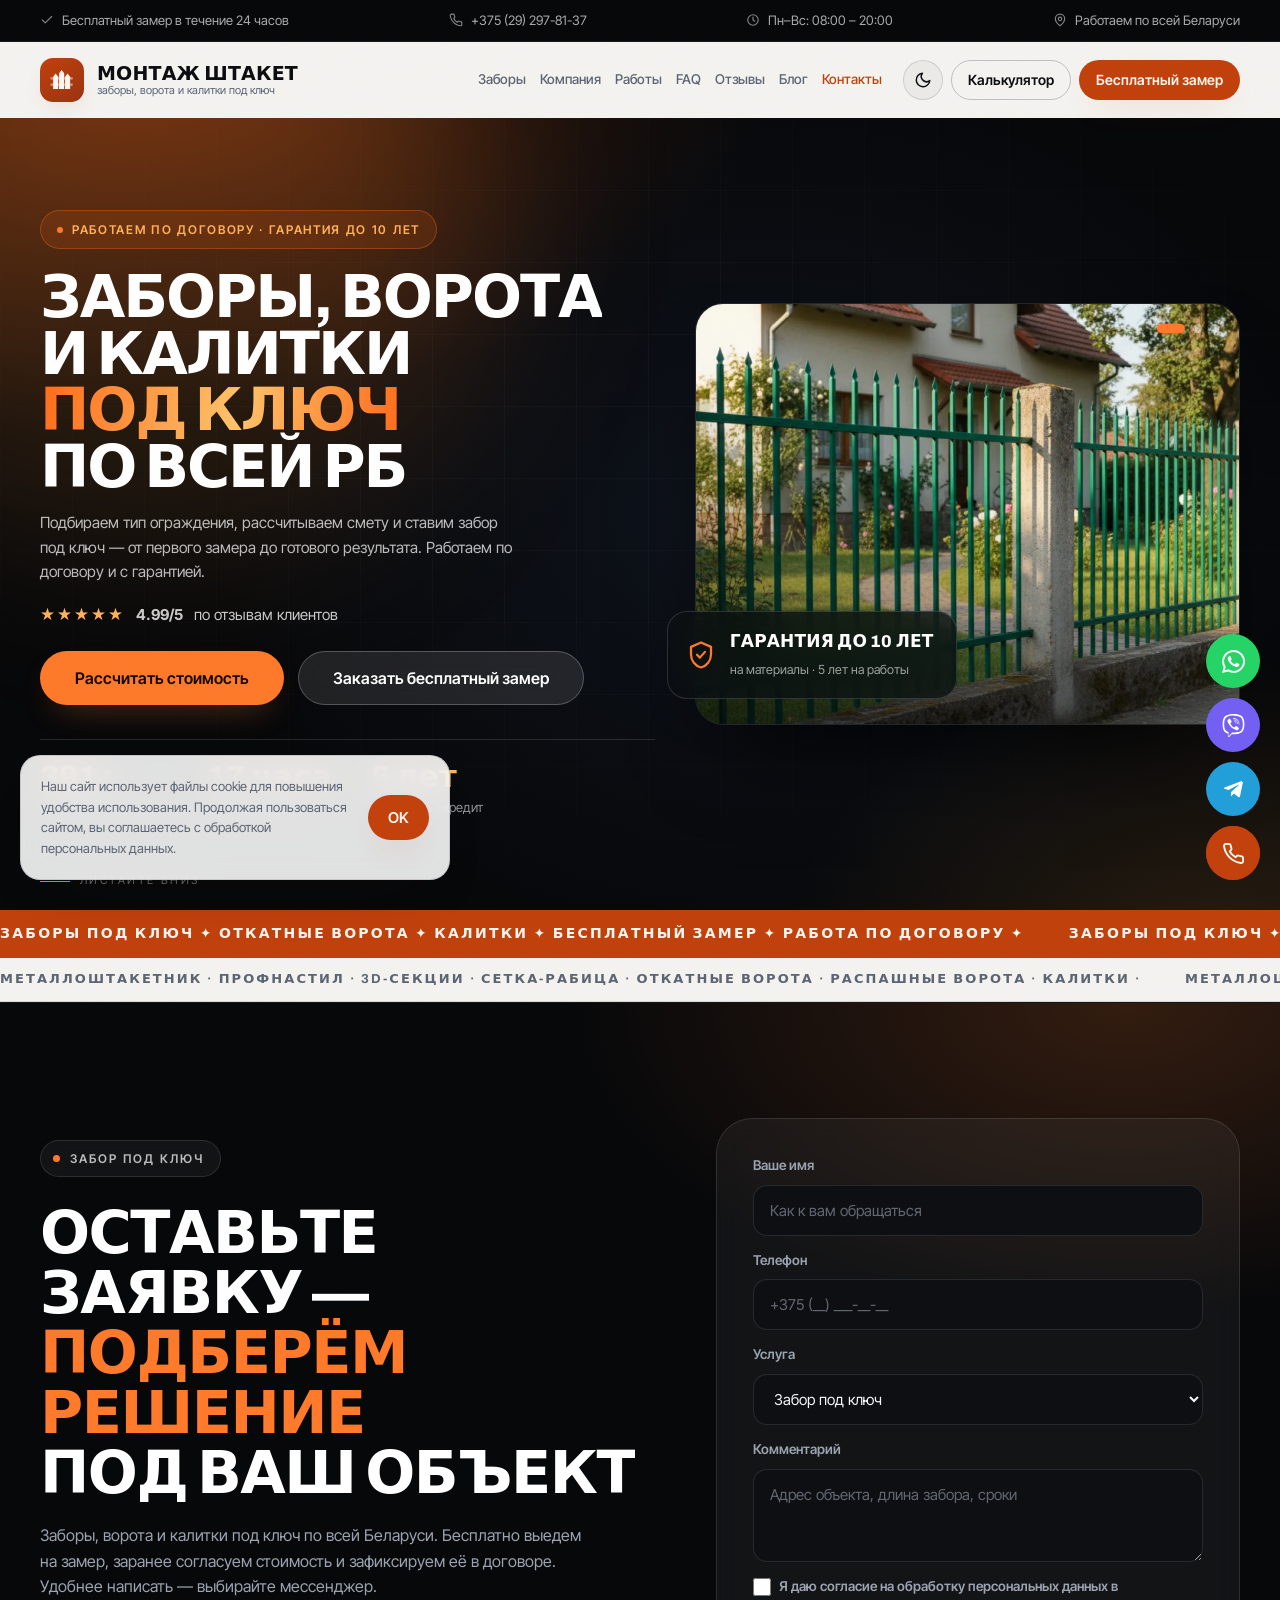
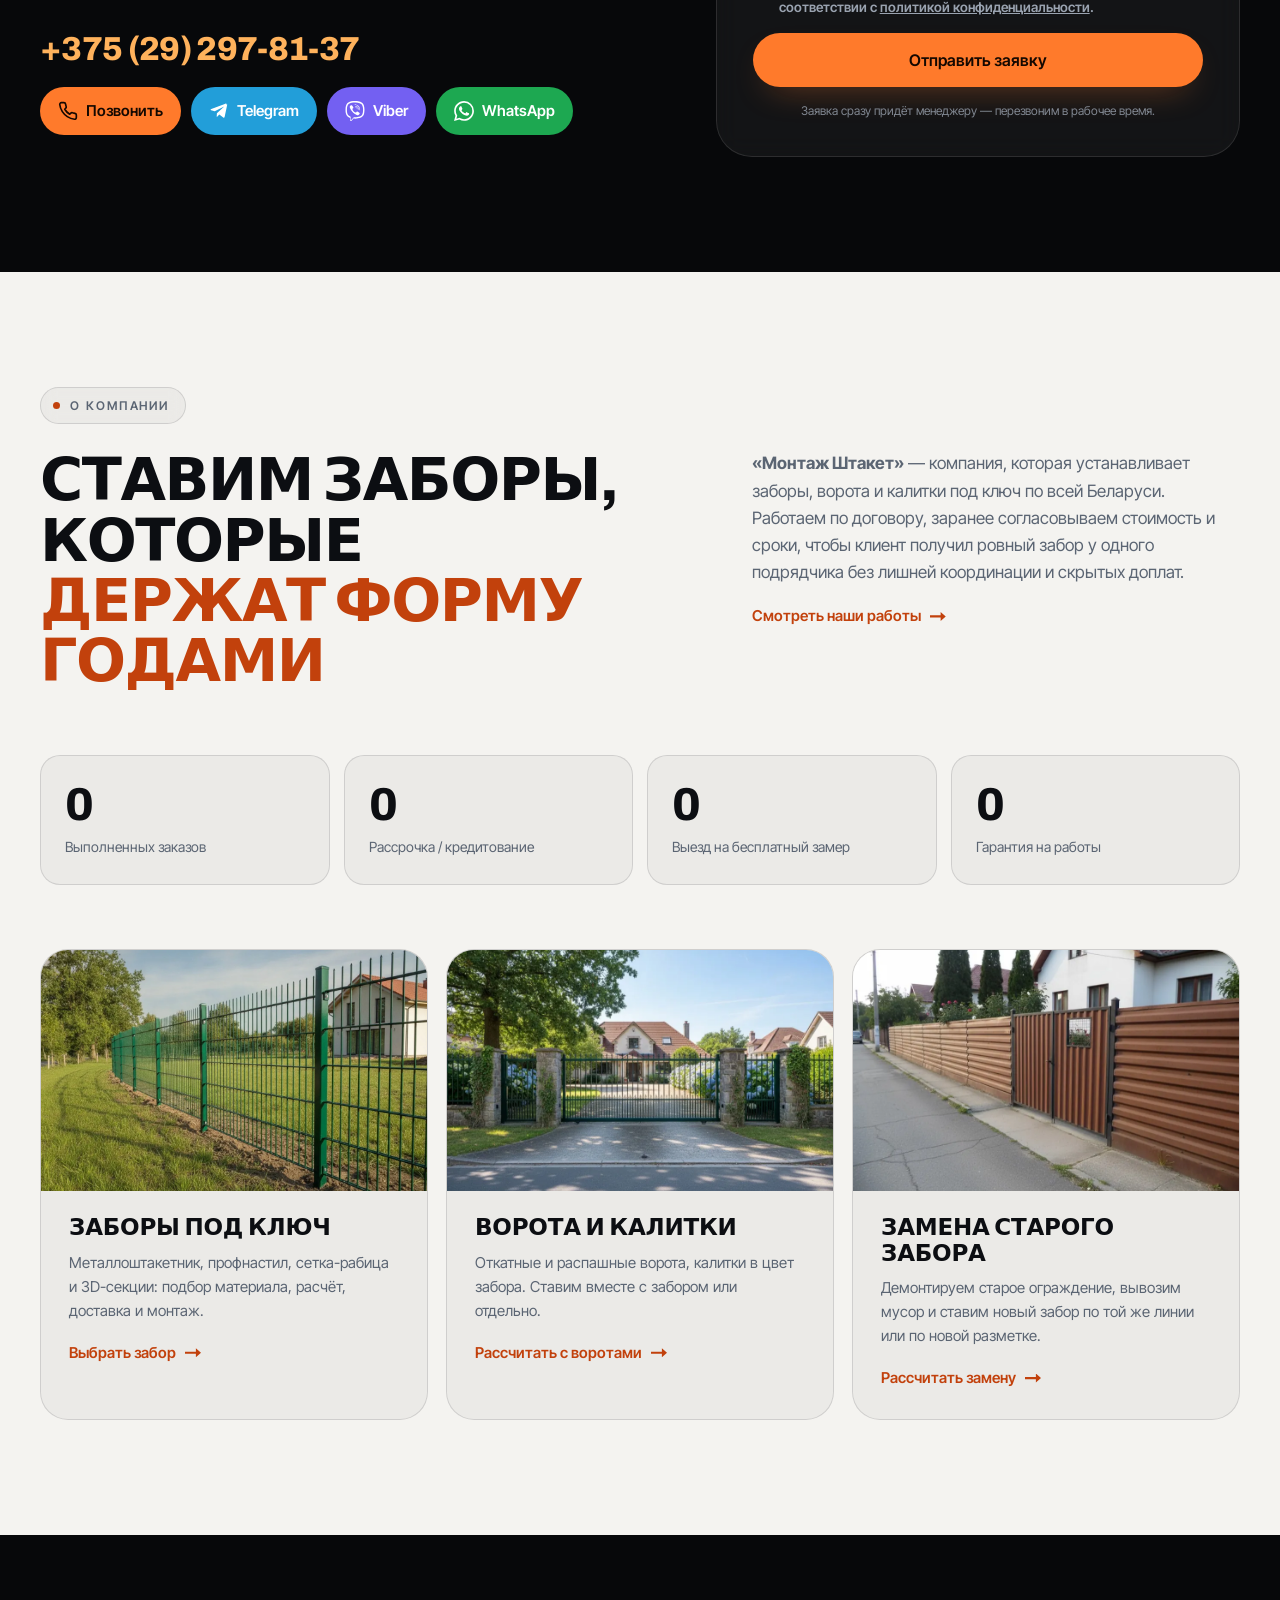
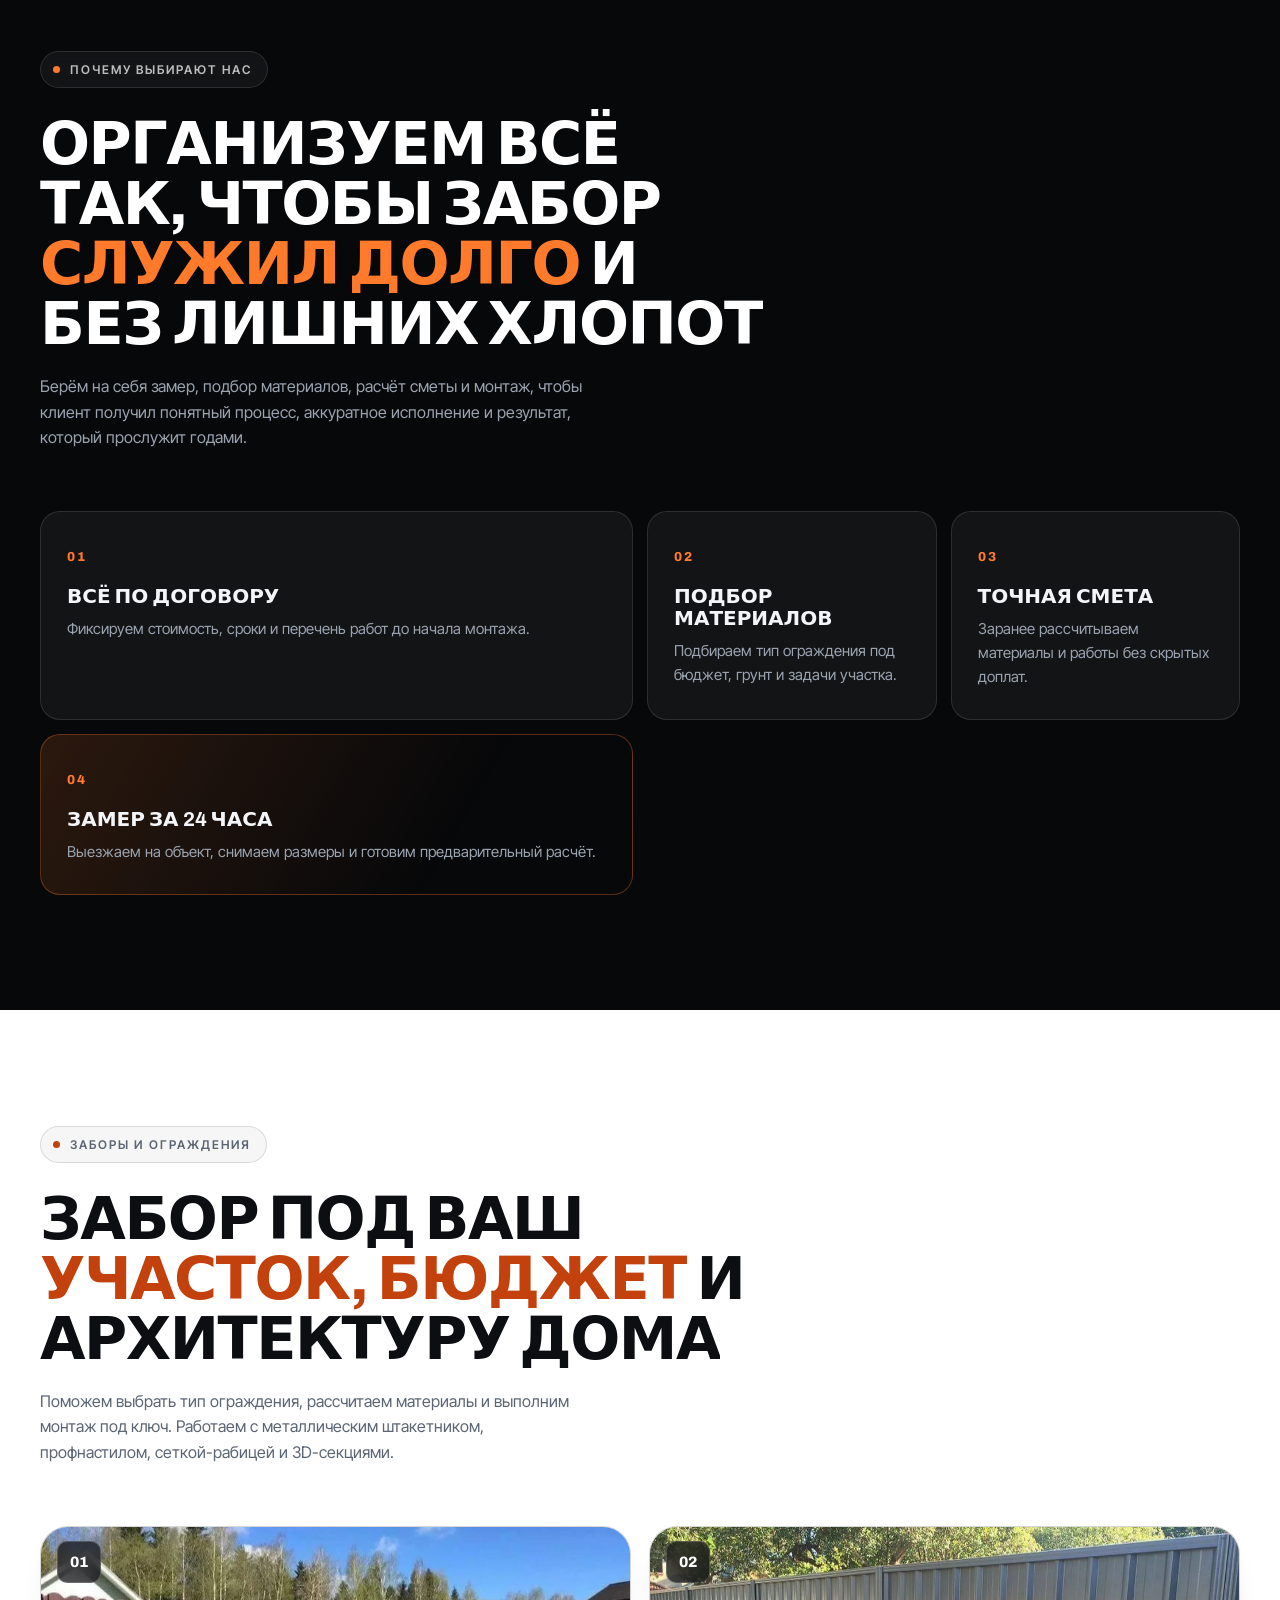
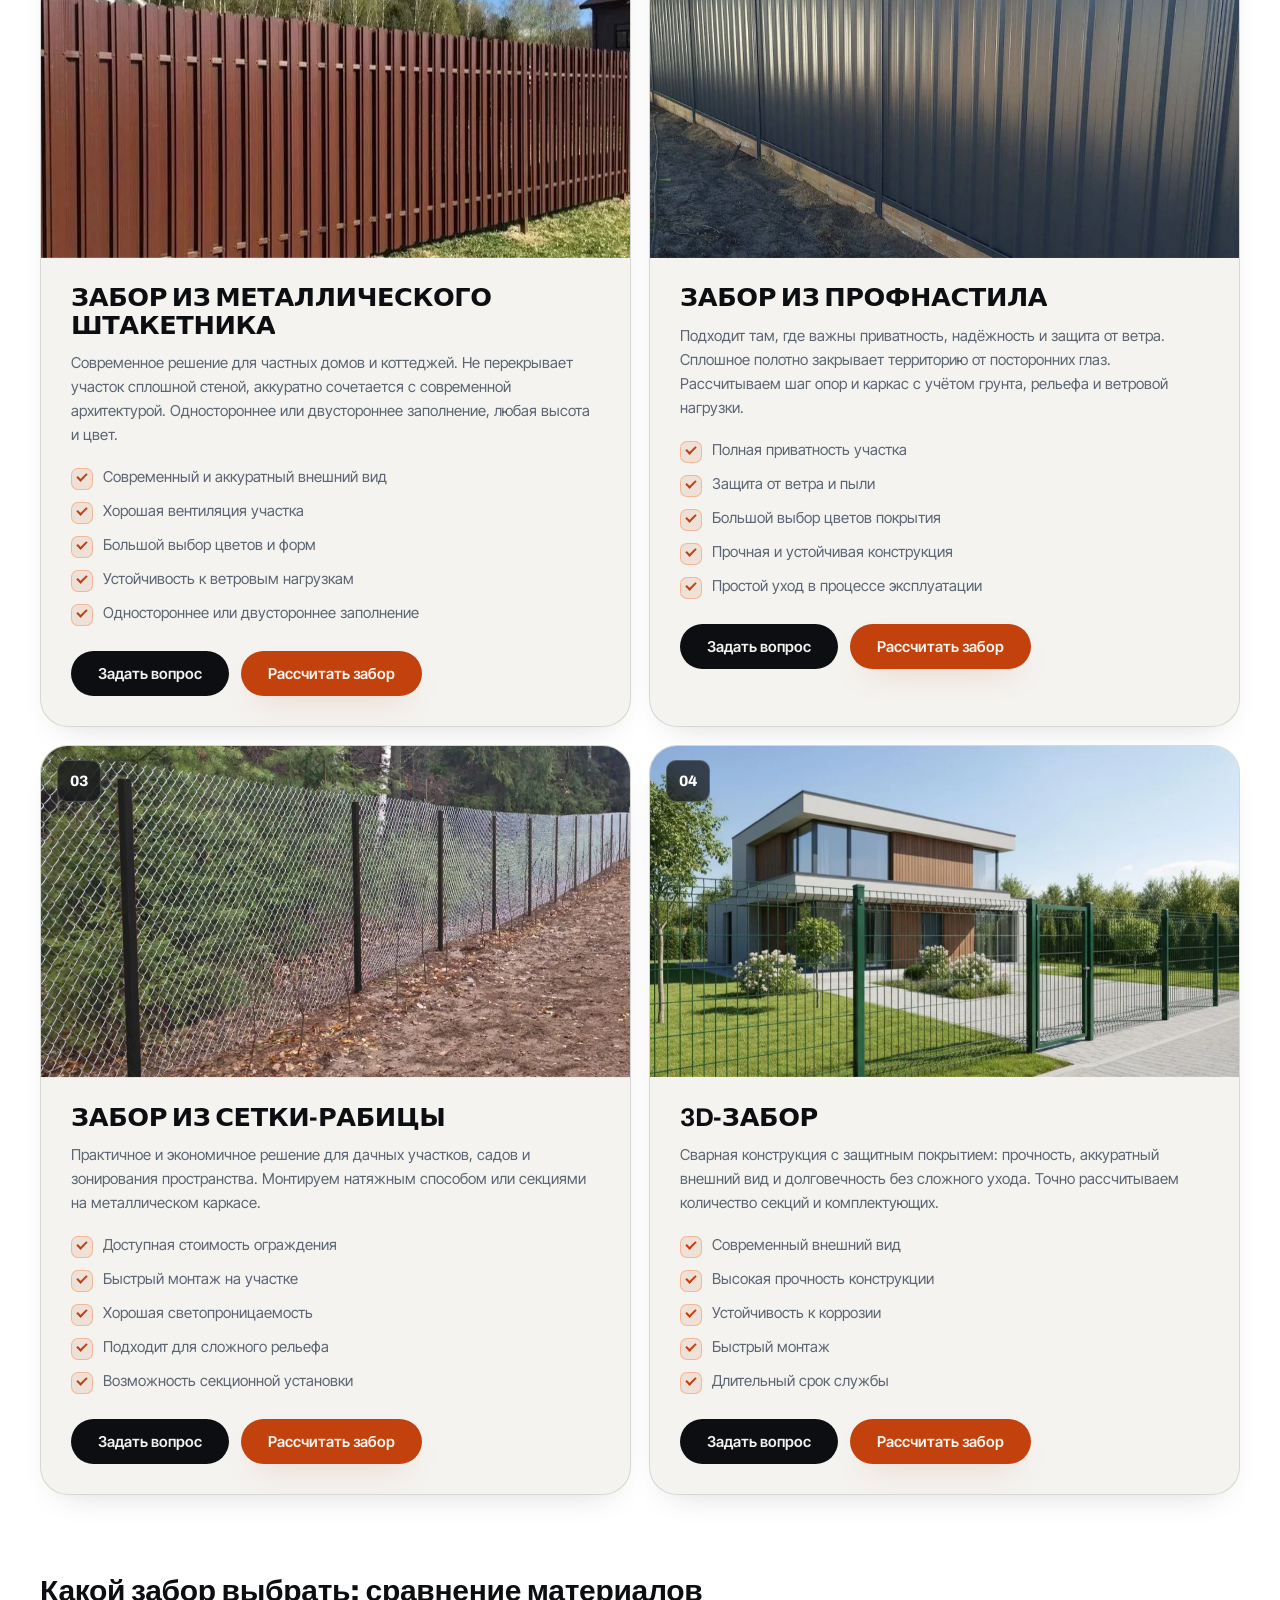
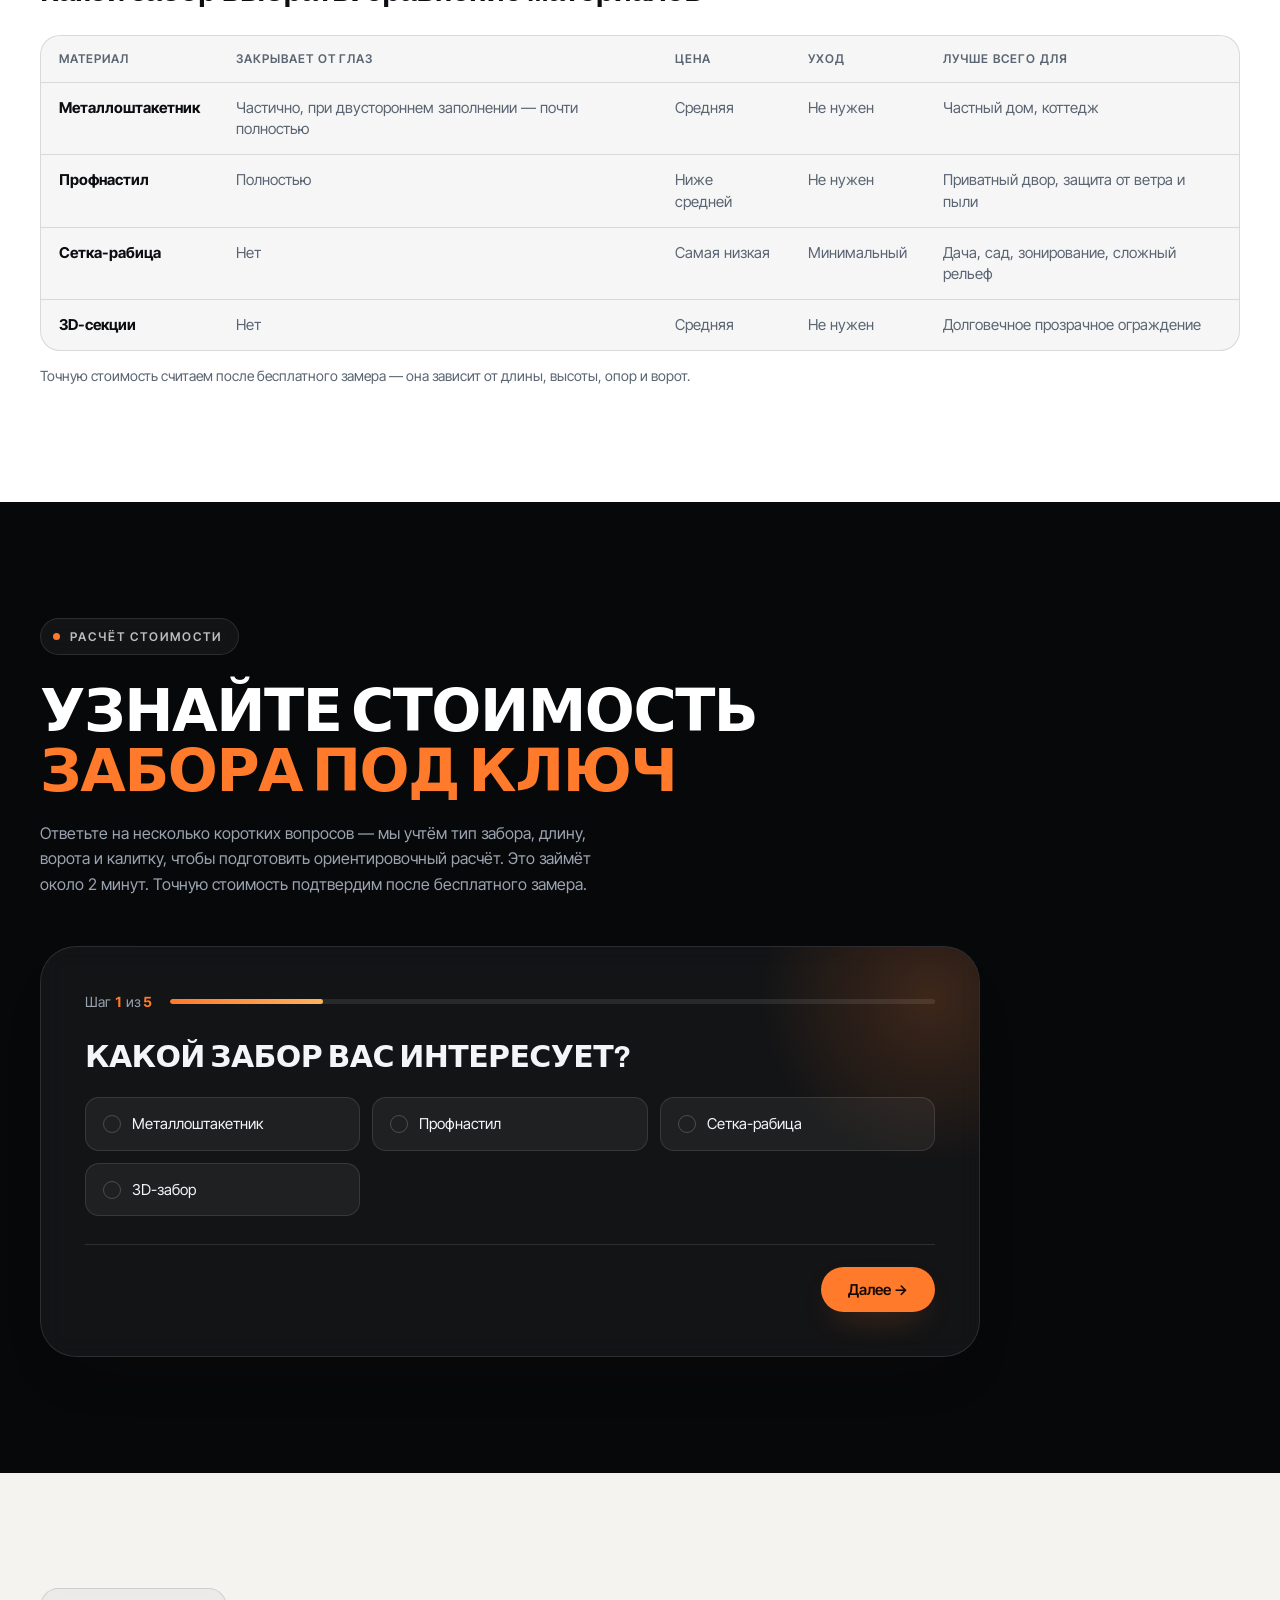
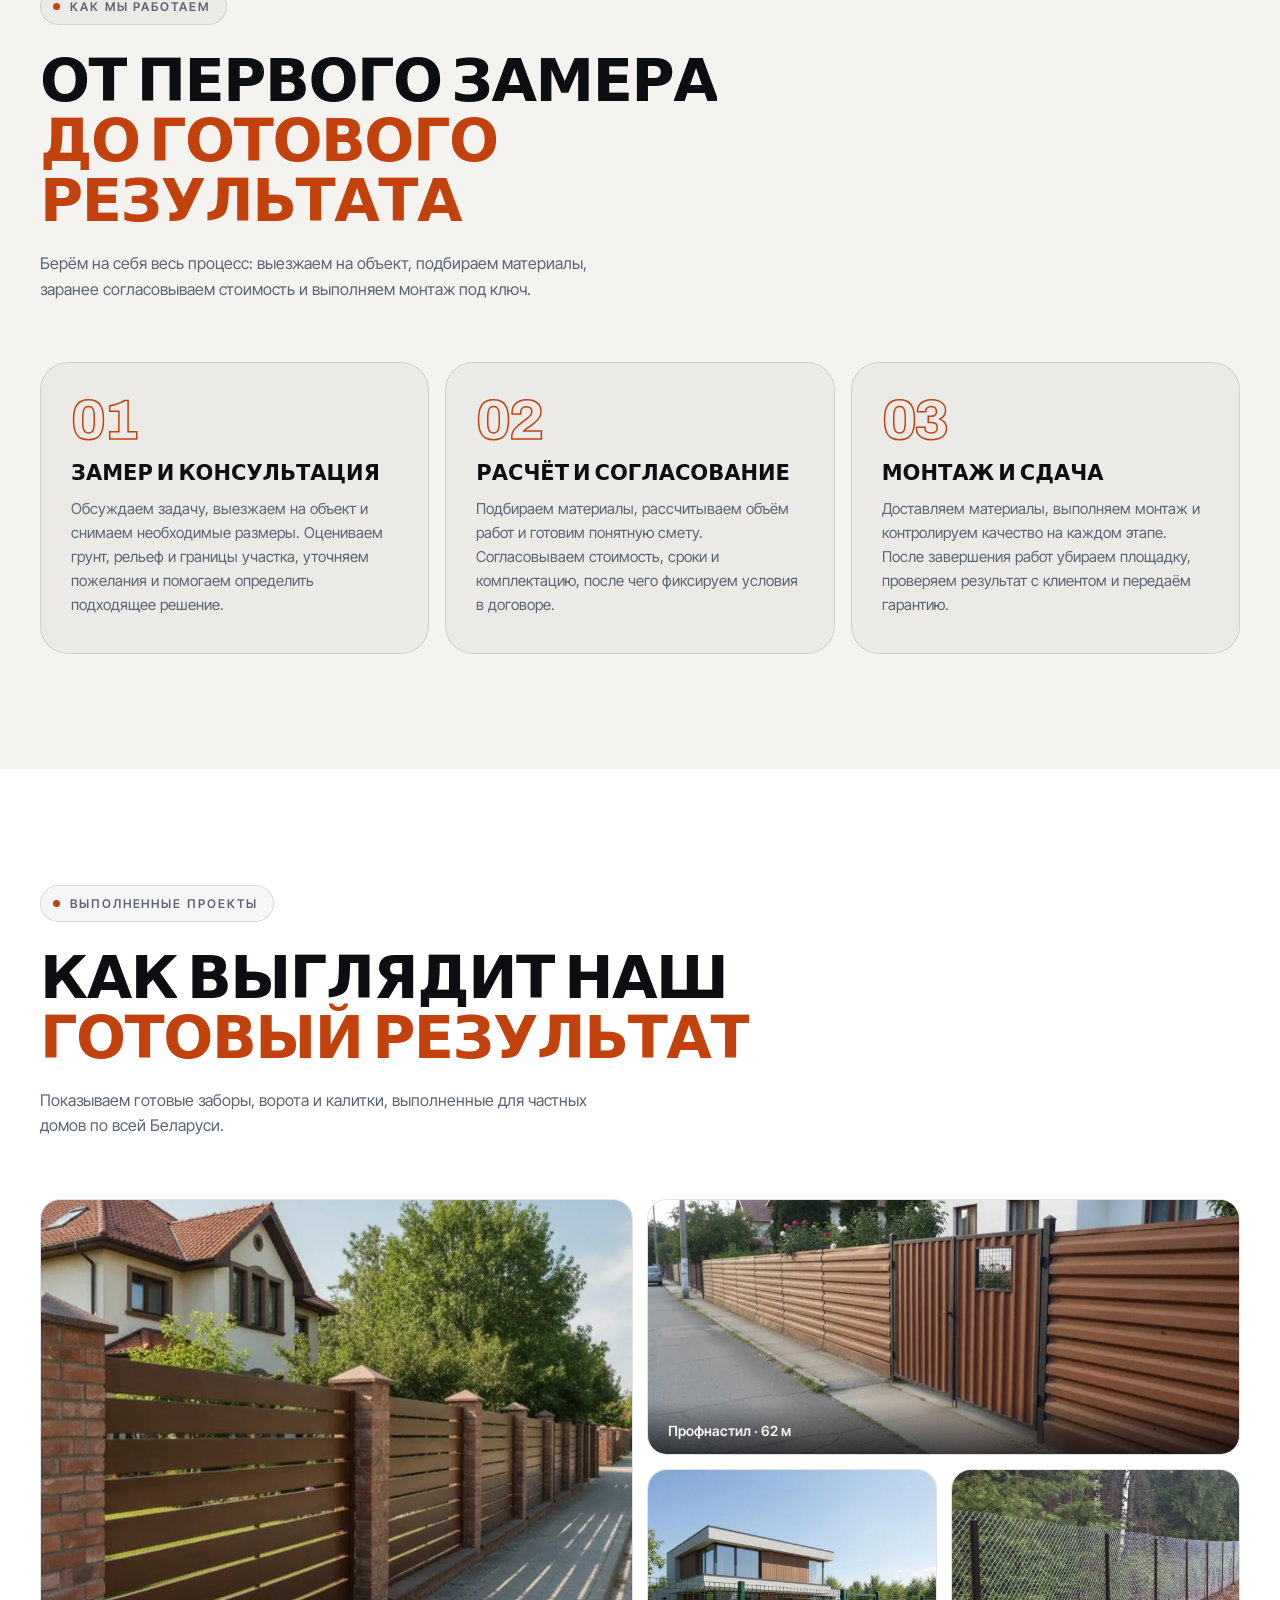
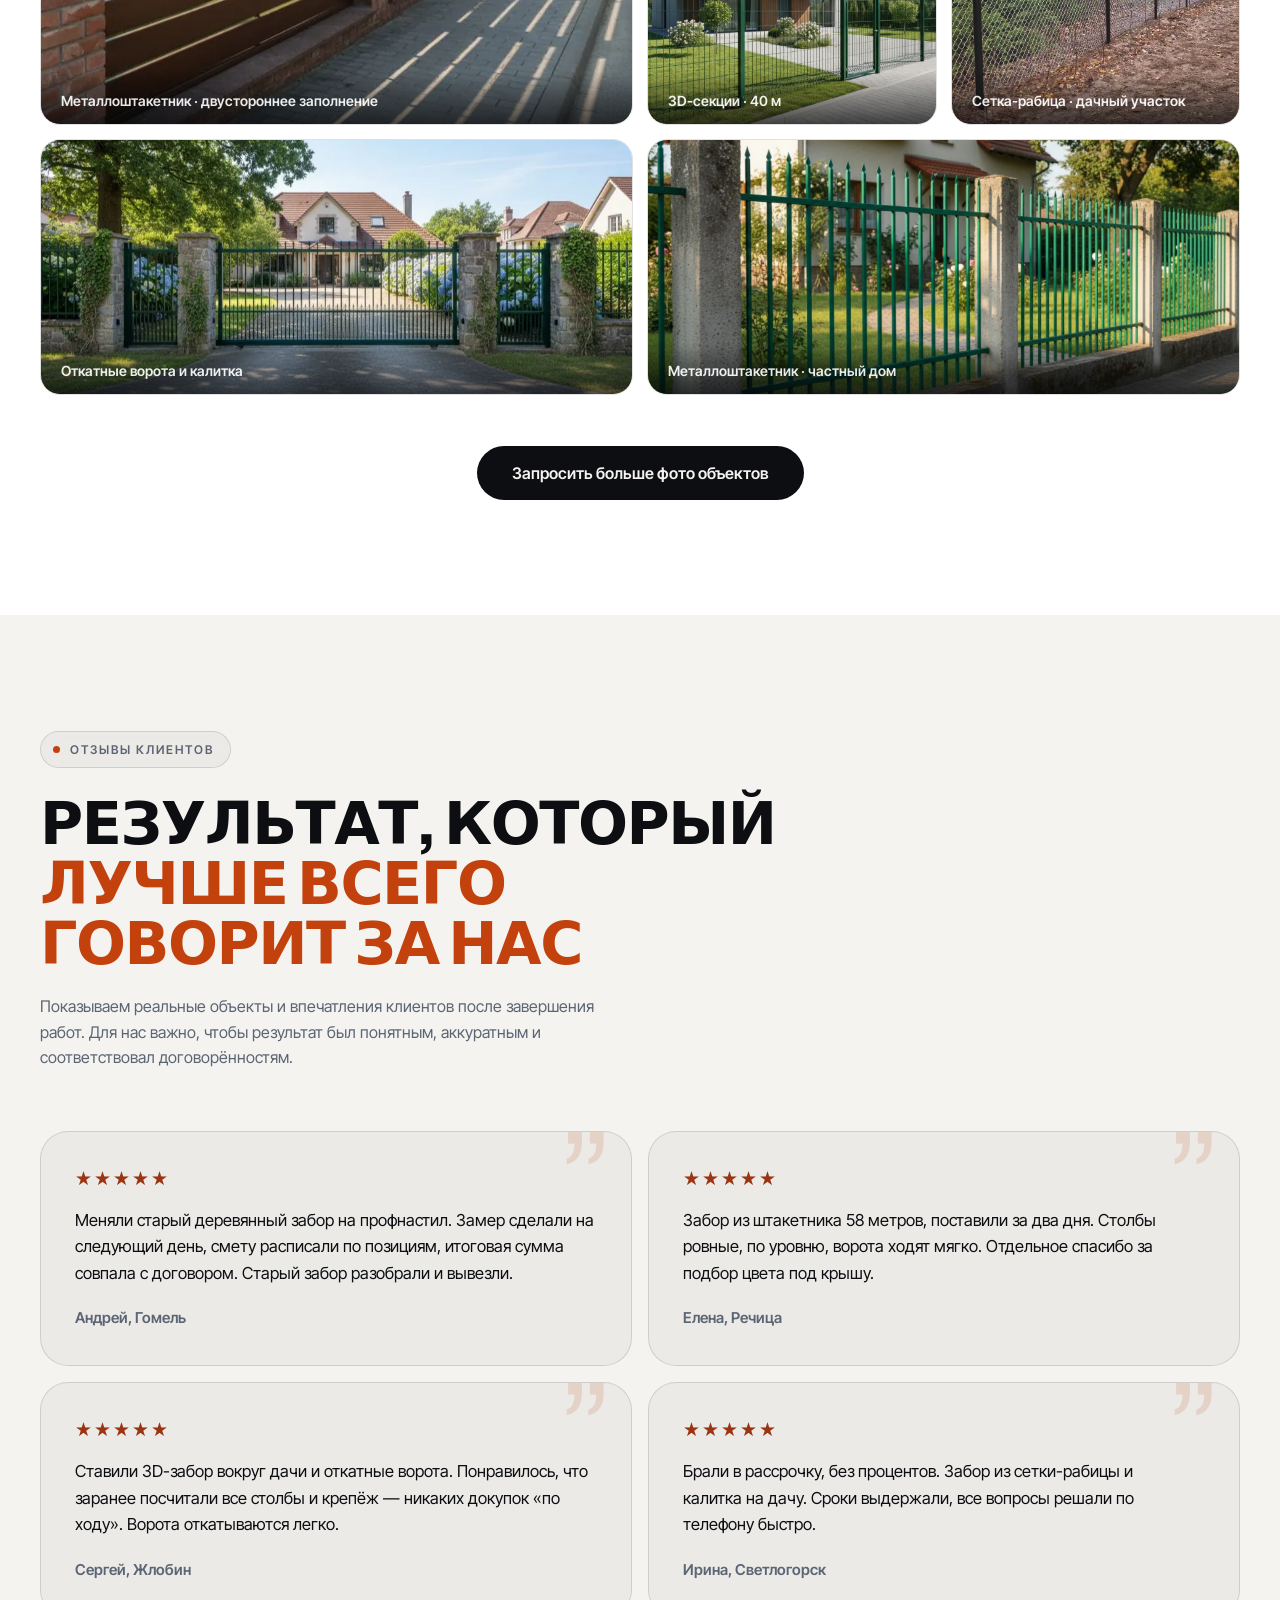
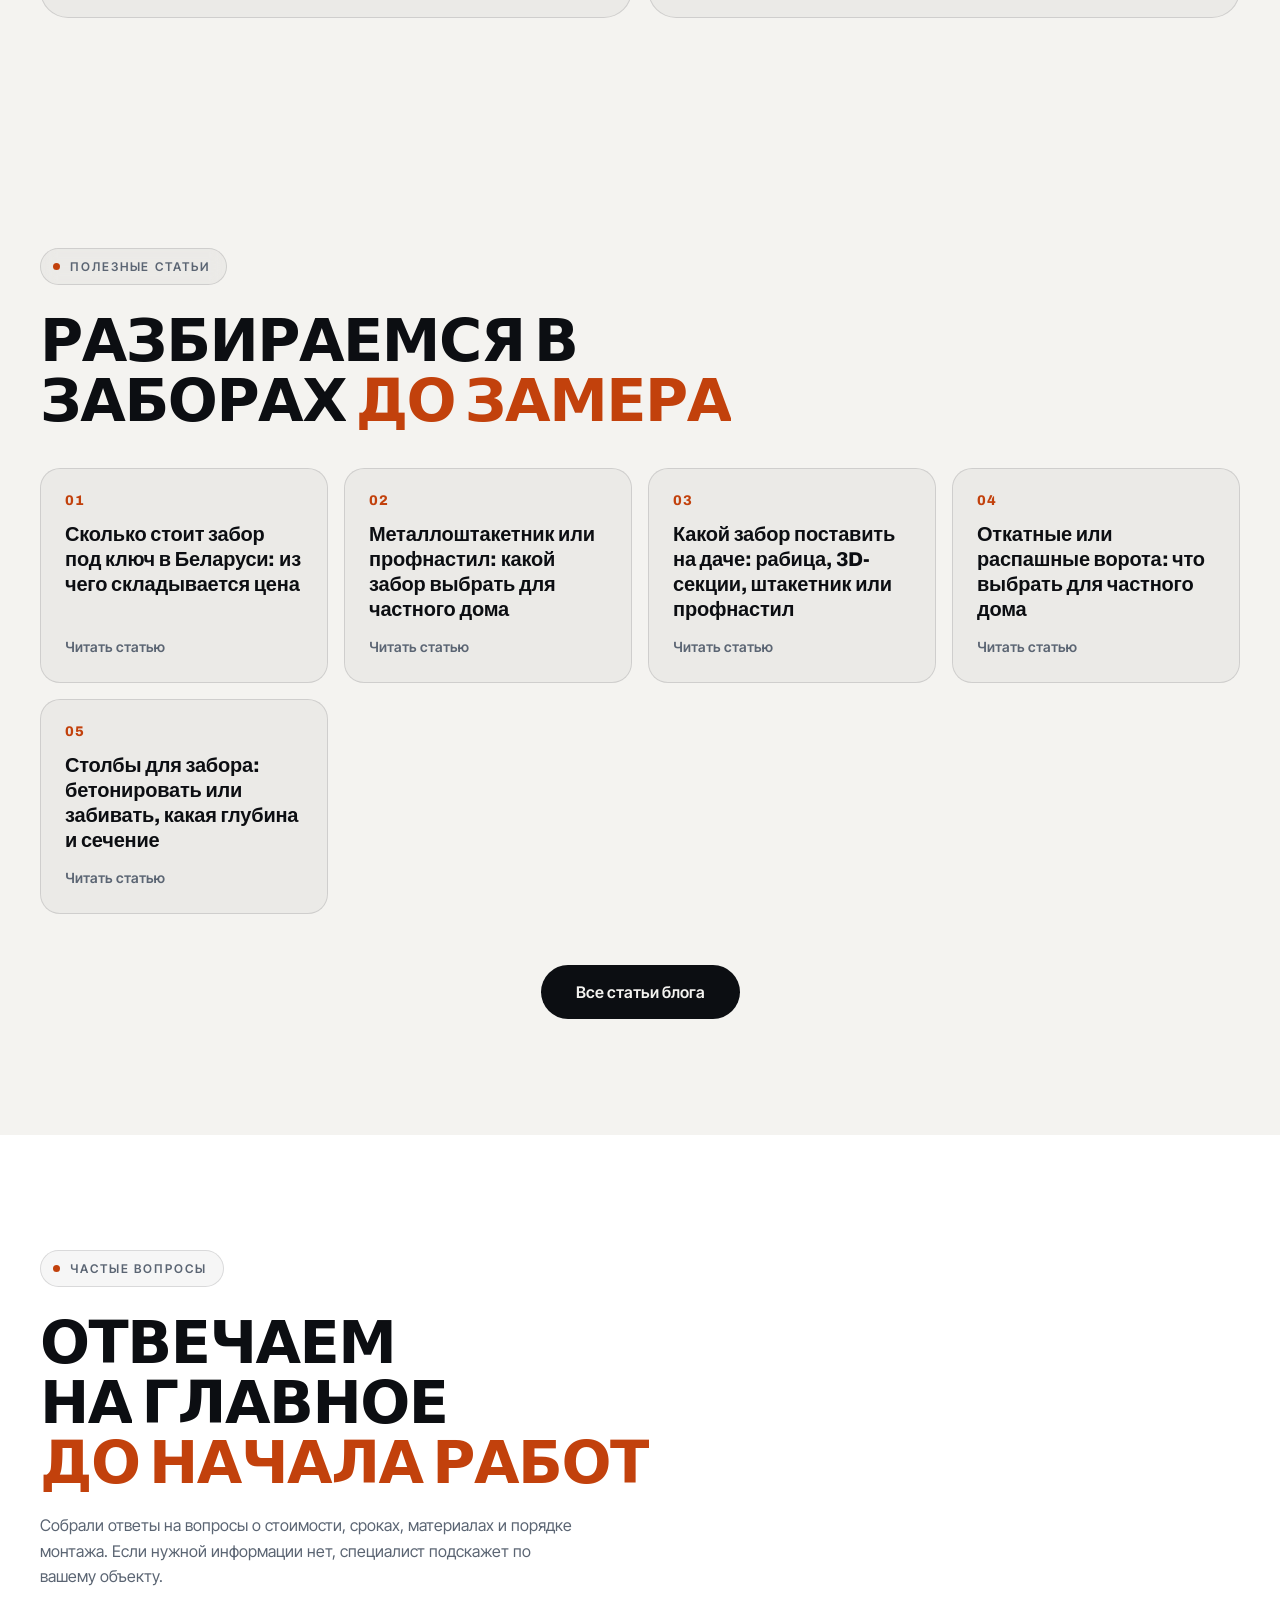
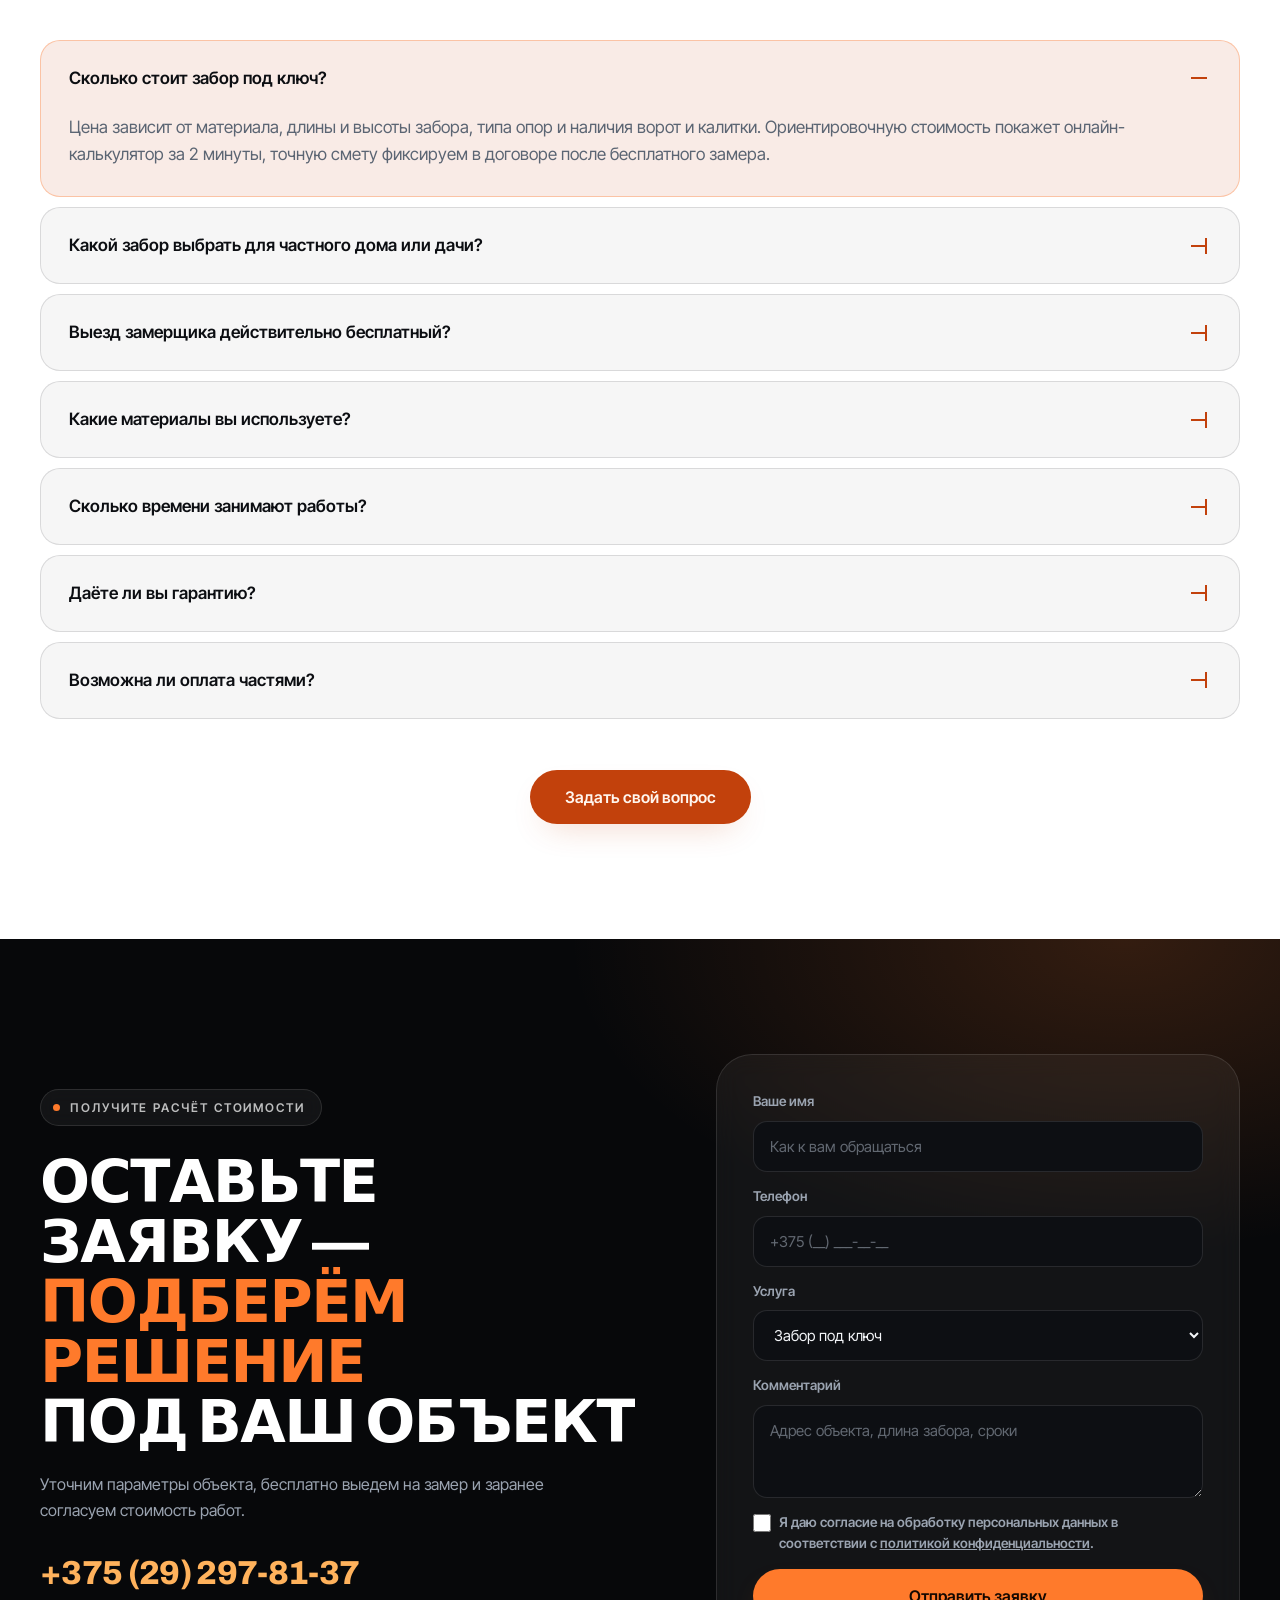
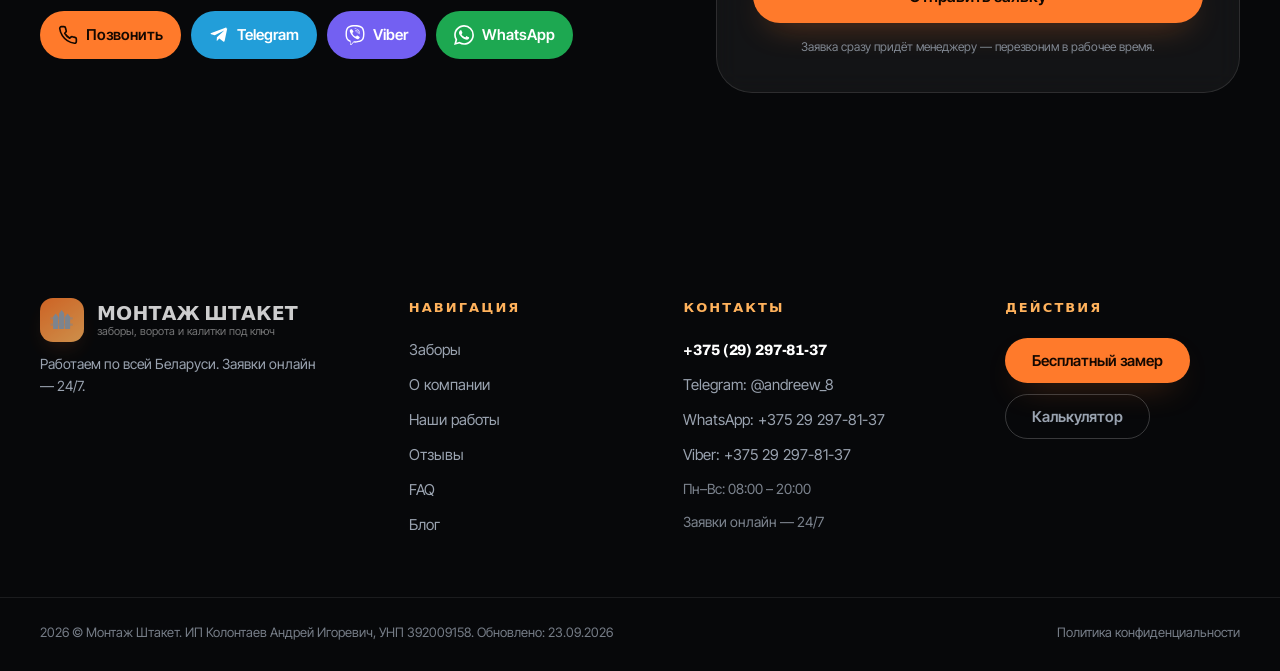
==== commit 25c4f0ea: "Новые фото заборов, гарантия 10 лет на материалы и 5 лет на работы, убран вопрос про Гомельскую обла" ====
--- a/index.html
+++ b/index.html
@@ -4,7 +4,7 @@
 <meta charset="utf-8">
 <meta name="viewport" content="width=device-width, initial-scale=1">
 <title>Заборы под ключ в Беларуси — ворота и калитки | Монтаж Штакет</title>
-<meta name="description" content="Заборы из металлоштакетника, профнастила, рабицы и 3D-секций, ворота и калитки под ключ по всей Беларуси. Бесплатный замер за 24 часа, договор, гарантия до 25 лет.">
+<meta name="description" content="Заборы из металлоштакетника, профнастила, рабицы и 3D-секций, ворота и калитки под ключ по всей Беларуси. Бесплатный замер за 24 часа, договор, гарантия до 10 лет.">
 <meta name="robots" content="index, follow, max-image-preview:large, max-snippet:-1">
 <link rel="canonical" href="https://xn--80aapcvihh1bcd1e.xn--90ais/">
 <link rel="alternate" hreflang="ru-BY" href="https://xn--80aapcvihh1bcd1e.xn--90ais/">
@@ -15,14 +15,14 @@
 <meta property="og:site_name" content="Монтаж Штакет">
 <meta property="og:url" content="https://xn--80aapcvihh1bcd1e.xn--90ais/">
 <meta property="og:title" content="Заборы, ворота и калитки под ключ по всей Беларуси — Монтаж Штакет">
-<meta property="og:description" content="Подбираем материалы, считаем смету и монтируем забор под ключ. Бесплатный замер за 24 часа, работа по договору, гарантия до 25 лет.">
+<meta property="og:description" content="Подбираем материалы, считаем смету и монтируем забор под ключ. Бесплатный замер за 24 часа, работа по договору, гарантия до 10 лет.">
 <meta property="og:image" content="https://xn--80aapcvihh1bcd1e.xn--90ais/img/og-image.jpg">
 <meta property="og:image:width" content="1200">
 <meta property="og:image:height" content="630">
 <meta property="og:image:alt" content="Монтаж Штакет — заборы, ворота и калитки под ключ по всей Беларуси">
 <meta name="twitter:card" content="summary_large_image">
 <meta name="twitter:title" content="Заборы, ворота и калитки под ключ — Монтаж Штакет">
-<meta name="twitter:description" content="Бесплатный замер за 24 часа, договор, гарантия до 25 лет. Работаем по всей Беларуси.">
+<meta name="twitter:description" content="Бесплатный замер за 24 часа, договор, гарантия до 10 лет. Работаем по всей Беларуси.">
 <meta name="twitter:image" content="https://xn--80aapcvihh1bcd1e.xn--90ais/img/og-image.jpg">
 <link rel="preload" as="image" href="img/hero-3.webp" type="image/webp" fetchpriority="high">
 <script type="application/ld+json">
@@ -267,7 +267,7 @@
      "name": "Какие материалы вы используете?",
      "acceptedAnswer": {
       "@type": "Answer",
-      "text": "Металлоштакетник, профнастил, сетка-рабица и 3D-секции. Толщина металла от 0,4 мм до 0,45 мм — такие материалы подходят для любого типа участка. Столбы — профильная труба с грунтовкой и покраской, бетонирование или забивка в зависимости от грунта. Гарантия на материалы — до 25 лет."
+      "text": "Металлоштакетник, профнастил, сетка-рабица и 3D-секции. Толщина металла от 0,4 мм до 0,45 мм — такие материалы подходят для любого типа участка. Столбы — профильная труба с грунтовкой и покраской, бетонирование или забивка в зависимости от грунта. Гарантия на материалы — до 10 лет."
      }
     },
     {
@@ -283,7 +283,7 @@
      "name": "Даёте ли вы гарантию?",
      "acceptedAnswer": {
       "@type": "Answer",
-      "text": "Да. Гарантия на материалы — до 25 лет, гарантия на наши работы — до 10 лет. Условия фиксируются в договоре."
+      "text": "Да. Гарантия на материалы — до 10 лет, гарантия на наши работы — 5 лет. Условия фиксируются в договоре."
      }
     },
     {
@@ -292,14 +292,6 @@
      "acceptedAnswer": {
       "@type": "Answer",
       "text": "Да, предоставляем внутреннюю рассрочку до 6 месяцев без процентов, а также кредит до 7 лет."
-     }
-    },
-    {
-     "@type": "Question",
-     "name": "Работаете только по Гомельской области?",
-     "acceptedAnswer": {
-      "@type": "Answer",
-      "text": "Работаем по всей Беларуси. Выезд на замер согласовываем заранее — обычно в течение 24 часов после обращения."
      }
     }
    ]
@@ -420,7 +412,7 @@
   <div class="hero__aura" aria-hidden="true"></div>
   <div class="wrap hero__in">
     <div class="hero__text">
-      <span class="tag">Работаем по договору · Гарантия до 25 лет</span>
+      <span class="tag">Работаем по договору · Гарантия до 10 лет</span>
       <h1>Заборы, ворота и калитки <em>под ключ</em> по всей РБ</h1>
       <p>Подбираем тип ограждения, рассчитываем смету и ставим забор под ключ — от первого замера до готового результата. Работаем по договору и с гарантией.</p>
       <div class="rating">
@@ -447,8 +439,8 @@
       <div class="hero__badge">
         <svg viewBox="0 0 24 24" fill="none" stroke="currentColor" stroke-width="1.8" stroke-linecap="round" stroke-linejoin="round" aria-hidden="true"><path d="M12 2 4 5.5v6c0 5 3.4 9.3 8 10.5 4.6-1.2 8-5.5 8-10.5v-6L12 2z"/><path d="m8.8 11.8 2.3 2.3 4.1-4.6"/></svg>
         <div>
-          <b>Гарантия до 25 лет</b>
-          <span>на материалы · 10 лет на работы</span>
+          <b>Гарантия до 10 лет</b>
+          <span>на материалы · 5 лет на работы</span>
         </div>
       </div>
     </div>
@@ -518,7 +510,7 @@
       <div class="stat spot"><b data-count="550" data-suffix="+">0</b><span>Выполненных заказов</span></div>
       <div class="stat spot"><b data-count="7" data-suffix=" лет">0</b><span>Рассрочка / кредитование</span></div>
       <div class="stat spot"><b data-count="24" data-suffix=" часа">0</b><span>Выезд на бесплатный замер</span></div>
-      <div class="stat spot"><b data-count="10" data-suffix=" лет">0</b><span>Гарантия на работы</span></div>
+      <div class="stat spot"><b data-count="5" data-suffix=" лет">0</b><span>Гарантия на работы</span></div>
     </div>
 
     <div class="cards3">
@@ -568,7 +560,7 @@
 
     <div class="grid2">
       <article class="tile">
-        <div class="tile__img"><img width="1100" height="802" src="img/fence-shtaket.webp" loading="lazy" decoding="async" alt="Забор из металлического штакетника"><span class="tile__num">01</span></div>
+        <div class="tile__img"><img width="800" height="600" src="img/fence-shtaket.webp" loading="lazy" decoding="async" alt="Забор из металлического штакетника"><span class="tile__num">01</span></div>
         <h3>Забор из металлического штакетника</h3>
         <p>Современное решение для частных домов и коттеджей. Не перекрывает участок сплошной стеной, аккуратно сочетается с современной архитектурой. Одностороннее или двустороннее заполнение, любая высота и цвет.</p>
         <ul class="ticks">
@@ -585,7 +577,7 @@
       </article>
 
       <article class="tile">
-        <div class="tile__img"><img width="1100" height="802" src="img/fence-profnastil.webp" loading="lazy" decoding="async" alt="Забор из профнастила"><span class="tile__num">02</span></div>
+        <div class="tile__img"><img width="1024" height="768" src="img/fence-profnastil.webp" loading="lazy" decoding="async" alt="Забор из профнастила"><span class="tile__num">02</span></div>
         <h3>Забор из профнастила</h3>
         <p>Подходит там, где важны приватность, надёжность и защита от ветра. Сплошное полотно закрывает территорию от посторонних глаз. Рассчитываем шаг опор и каркас с учётом грунта, рельефа и ветровой нагрузки.</p>
         <ul class="ticks">
@@ -602,7 +594,7 @@
       </article>
 
       <article class="tile">
-        <div class="tile__img"><img width="1100" height="802" src="img/fence-rabica.webp" loading="lazy" decoding="async" alt="Забор из сетки-рабицы"><span class="tile__num">03</span></div>
+        <div class="tile__img"><img width="1100" height="825" src="img/fence-rabica.webp" loading="lazy" decoding="async" alt="Забор из сетки-рабицы"><span class="tile__num">03</span></div>
         <h3>Забор из сетки-рабицы</h3>
         <p>Практичное и экономичное решение для дачных участков, садов и зонирования пространства. Монтируем натяжным способом или секциями на металлическом каркасе.</p>
         <ul class="ticks">
@@ -699,7 +691,7 @@
       <figure class="gal"><img width="900" height="656" src="img/work-5.webp" loading="lazy" decoding="async" alt="Забор из металлоштакетника с двусторонним заполнением"><figcaption>Металлоштакетник · двустороннее заполнение</figcaption></figure>
       <figure class="gal"><img width="900" height="656" src="img/work-2.webp" loading="lazy" decoding="async" alt="Забор из профнастила длиной 62 метра"><figcaption>Профнастил · 62 м</figcaption></figure>
       <figure class="gal"><img width="1100" height="802" src="img/fence-3d.webp" loading="lazy" decoding="async" alt="3D-забор из сварных секций длиной 40 метров"><figcaption>3D-секции · 40 м</figcaption></figure>
-      <figure class="gal"><img width="1100" height="802" src="img/fence-rabica.webp" loading="lazy" decoding="async" alt="Забор из сетки-рабицы на дачном участке"><figcaption>Сетка-рабица · дачный участок</figcaption></figure>
+      <figure class="gal"><img width="1100" height="825" src="img/fence-rabica.webp" loading="lazy" decoding="async" alt="Забор из сетки-рабицы на дачном участке"><figcaption>Сетка-рабица · дачный участок</figcaption></figure>
       <figure class="gal"><img width="900" height="656" src="img/work-6.webp" loading="lazy" decoding="async" alt="Откатные ворота и калитка"><figcaption>Откатные ворота и калитка</figcaption></figure>
       <figure class="gal"><img width="1600" height="914" src="img/hero-3.webp" loading="lazy" decoding="async" alt="Забор из металлоштакетника у частного дома"><figcaption>Металлоштакетник · частный дом</figcaption></figure>
     </div>
@@ -749,11 +741,10 @@
       <details class="faq__i" open><summary>Сколько стоит забор под ключ?</summary><div><p>Цена зависит от материала, длины и высоты забора, типа опор и наличия ворот и калитки. Ориентировочную стоимость покажет <a href="#calc">онлайн-калькулятор</a> за 2 минуты, точную смету фиксируем в договоре после бесплатного замера.</p></div></details>
       <details class="faq__i"><summary>Какой забор выбрать для частного дома или дачи?</summary><div><p>Для частного дома чаще выбирают металлоштакетник или профнастил: штакетник выглядит легче и проветривает участок, профнастил полностью закрывает двор от глаз и ветра.</p><p>Для дачи и зонирования подходит сетка-рабица, для прочного и долговечного ограждения без ухода — 3D-секции. Подробнее — в <a href="#compare">таблице сравнения</a>.</p></div></details>
       <details class="faq__i"><summary>Выезд замерщика действительно бесплатный?</summary><div><p>Да, специалист выезжает на объект, снимает размеры, оценивает грунт, рельеф и границы участка и помогает подобрать подходящее решение.</p><p>Условия и время выезда согласовываются заранее. В большинстве случаев замер можно организовать в течение 24 часов после обращения.</p></div></details>
-      <details class="faq__i"><summary>Какие материалы вы используете?</summary><div><p>Металлоштакетник, профнастил, сетка-рабица и 3D-секции. Толщина металла от 0,4 мм до 0,45 мм — такие материалы подходят для любого типа участка.</p><p>Столбы — профильная труба с грунтовкой и покраской, бетонирование или забивка в зависимости от грунта.</p><p>Гарантия на материалы — до 25 лет.</p></div></details>
+      <details class="faq__i"><summary>Какие материалы вы используете?</summary><div><p>Металлоштакетник, профнастил, сетка-рабица и 3D-секции. Толщина металла от 0,4 мм до 0,45 мм — такие материалы подходят для любого типа участка.</p><p>Столбы — профильная труба с грунтовкой и покраской, бетонирование или забивка в зависимости от грунта.</p><p>Гарантия на материалы — до 10 лет.</p></div></details>
       <details class="faq__i"><summary>Сколько времени занимают работы?</summary><div><p>После выезда на замер и подписания договора:</p><ul class="ticks"><li>Забор до 60 м — 1–2 дня</li><li>Забор более 60 м — до 3 дней</li><li>Откатные ворота — 1 день после бетонирования фундамента</li></ul></div></details>
-      <details class="faq__i"><summary>Даёте ли вы гарантию?</summary><div><p>Да. Гарантия на материалы — до 25 лет, гарантия на наши работы — до 10 лет. Условия фиксируются в договоре.</p></div></details>
+      <details class="faq__i"><summary>Даёте ли вы гарантию?</summary><div><p>Да. Гарантия на материалы — до 10 лет, гарантия на наши работы — 5 лет. Условия фиксируются в договоре.</p></div></details>
       <details class="faq__i"><summary>Возможна ли оплата частями?</summary><div><p>Да, предоставляем внутреннюю рассрочку до 6 месяцев без процентов, а также кредит до 7 лет.</p></div></details>
-      <details class="faq__i"><summary>Работаете только по Гомельской области?</summary><div><p>Работаем по всей Беларуси. Выезд на замер согласовываем заранее — обычно в течение 24 часов после обращения.</p></div></details>
     </div>
     <div class="center"><button class="btn btn--accent btn--lg" data-modal="question">Задать свой вопрос</button></div>
   </div>
--- a/styles.css
+++ b/styles.css
@@ -1231,3 +1231,5 @@
 .msgr__btn--call{background:var(--accent);color:var(--accent-ink)}
 .msgr__btn--tg{background:#229ED9}
 .cta--top{border-top:1px solid rgba(255,255,255,.06)}
+.form__err{margin:0;padding:10px 14px;border-radius:10px;background:rgba(220,38,38,.12);border:1px solid rgba(220,38,38,.35);color:#fca5a5;font-size:14px;font-weight:600}
+[data-theme="light"] .form__err{color:#b91c1c}
